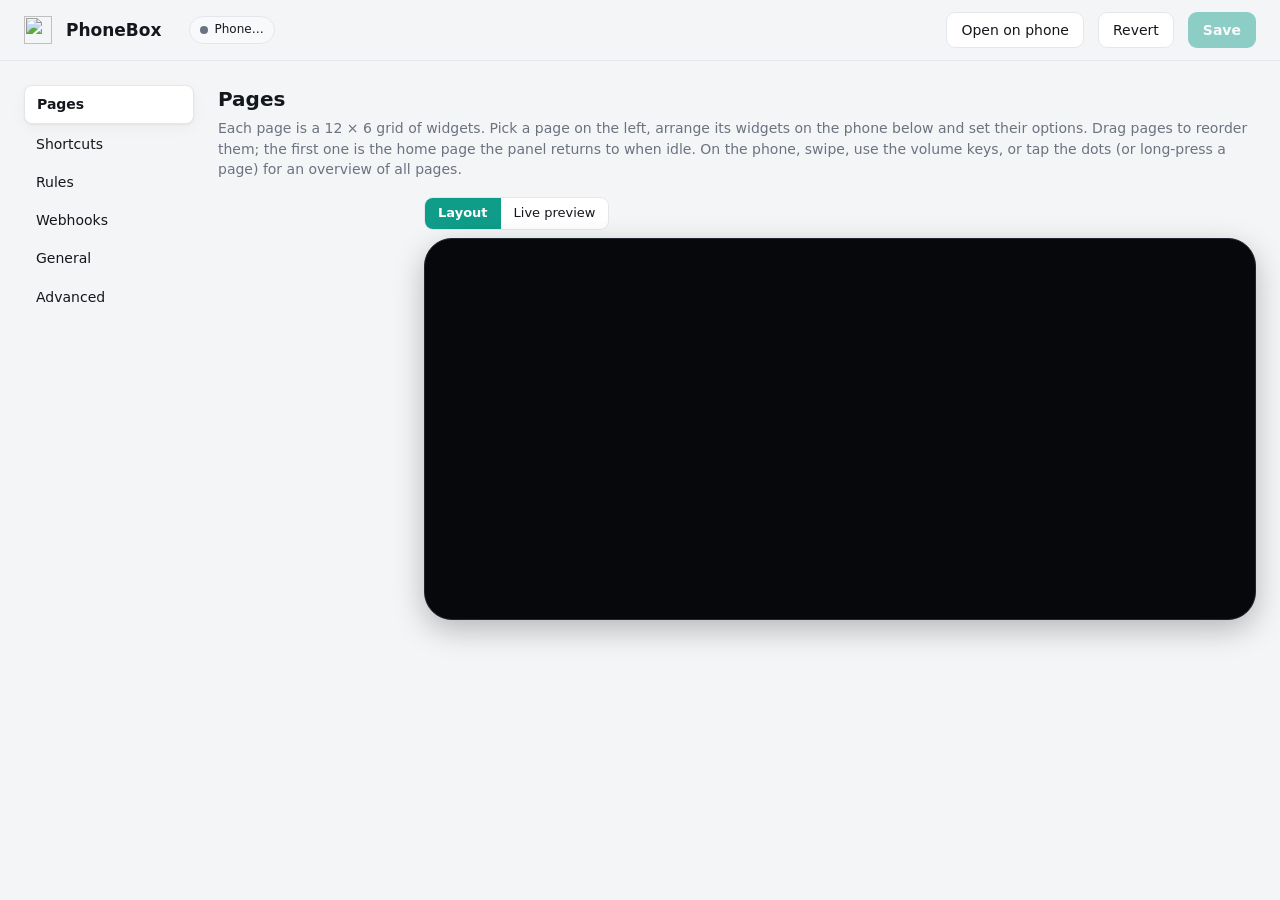
==== agent/PhoneBox.Agent/settings.html @ dede75ba "Follow macOS session lock on the connected phone" ====
<!doctype html>
<html lang="en">
<head>
<meta charset="utf-8">
<meta name="viewport" content="width=device-width, initial-scale=1">
<title>PhoneBox Settings</title>
<link rel="icon" href="/favicon.ico">
<style>
:root {
  --bg: #f4f5f7; --panel: #ffffff; --panel-2: #f8f9fb; --line: #e3e6eb; --text: #14171c; --muted: #6b7280;
  --accent: #0f9d8a; --accent-ink: #ffffff; --danger: #dc2626; --ok: #16a34a; --warn: #d97706;
  --shadow: 0 1px 2px rgba(0,0,0,.05), 0 4px 16px rgba(0,0,0,.04);
  color-scheme: light;
}
@media (prefers-color-scheme: dark) {
  :root { --bg: #0c0e12; --panel: #14171d; --panel-2: #1a1e25; --line: #262b34; --text: #e8ecf1; --muted: #8a94a3;
    --accent: #2dd4bf; --accent-ink: #062b26; --shadow: none; color-scheme: dark; }
}
* { box-sizing: border-box; }
body { margin: 0; background: var(--bg); color: var(--text); font: 14px/1.45 "Segoe UI", system-ui, sans-serif; }
button, input, select, textarea { font: inherit; color: inherit; }
header {
  position: sticky; top: 0; z-index: 10; display: flex; align-items: center; gap: 14px;
  padding: 12px 24px; background: color-mix(in srgb, var(--bg) 88%, transparent); backdrop-filter: blur(8px);
  border-bottom: 1px solid var(--line);
}
header img { width: 28px; height: 28px; }
header h1 { font-size: 17px; margin: 0; font-weight: 650; }
header .ver { color: var(--muted); font-size: 12px; }
.pill { font-size: 12px; padding: 4px 10px; border-radius: 99px; background: var(--panel-2); border: 1px solid var(--line); display: inline-flex; gap: 6px; align-items: center; }
.pill i { width: 8px; height: 8px; border-radius: 50%; background: var(--muted); }
.pill.on i { background: var(--ok); box-shadow: 0 0 6px var(--ok); }
.spacer { flex: 1; }
.btn { border: 1px solid var(--line); background: var(--panel); padding: 7px 14px; border-radius: 9px; cursor: pointer; white-space: nowrap; }
.btn:hover { border-color: color-mix(in srgb, var(--accent) 50%, var(--line)); }
.btn.primary { background: var(--accent); color: var(--accent-ink); border-color: transparent; font-weight: 600; }
.btn.primary:disabled { opacity: .45; cursor: default; }
.btn.danger { color: var(--danger); }
.btn.sm { padding: 4px 9px; font-size: 12.5px; border-radius: 7px; }
.icon-btn { border: 1px solid var(--line); background: var(--panel); width: 30px; height: 30px; border-radius: 8px; cursor: pointer; display: grid; place-items: center; }
.icon-btn:disabled { opacity: .3; cursor: default; }

.layout { display: grid; grid-template-columns: 170px minmax(0, 1fr); gap: 24px; max-width: 1400px; margin: 0 auto; padding: 24px; }
nav { position: sticky; top: 76px; align-self: start; display: flex; flex-direction: column; gap: 2px; }
nav a { padding: 8px 12px; border-radius: 8px; color: var(--text); text-decoration: none; }
nav a:hover { background: var(--panel-2); }
nav a.on { background: var(--panel); box-shadow: var(--shadow); font-weight: 600; border: 1px solid var(--line); }
section { display: none; }
section.on { display: block; }
h2 { font-size: 20px; margin: 0 0 4px; }
.lead { color: var(--muted); margin: 0 0 18px; }
.card { background: var(--panel); border: 1px solid var(--line); border-radius: 14px; box-shadow: var(--shadow); padding: 16px 18px; margin-bottom: 14px; }
.card h3 { margin: 0 0 12px; font-size: 15px; }
.row { display: flex; align-items: center; gap: 12px; flex-wrap: wrap; }
.field { display: flex; flex-direction: column; gap: 5px; margin-bottom: 12px; min-width: 0; }
.field label { font-size: 12.5px; color: var(--muted); font-weight: 600; }
.field .hint { font-size: 12px; color: var(--muted); }
input[type=text], input[type=number], input[type=time], select, textarea {
  background: var(--panel-2); border: 1px solid var(--line); border-radius: 8px; padding: 7px 10px; outline: none; min-width: 0;
}
input:focus, select:focus, textarea:focus { border-color: var(--accent); }
.grid2 { display: grid; grid-template-columns: 1fr 1fr; gap: 0 16px; }
.check { display: inline-flex; align-items: center; gap: 7px; cursor: pointer; user-select: none; margin-right: 14px; }
.check input { accent-color: var(--accent); width: 16px; height: 16px; }

/* switch */
.switch { position: relative; width: 40px; height: 22px; flex: 0 0 40px; }
.switch input { opacity: 0; width: 0; height: 0; }
.switch span { position: absolute; inset: 0; background: var(--line); border-radius: 99px; transition: .2s; cursor: pointer; }
.switch span::after { content: ""; position: absolute; left: 3px; top: 3px; width: 16px; height: 16px; background: #fff; border-radius: 50%; transition: .2s; box-shadow: 0 1px 3px rgba(0,0,0,.3); }
.switch input:checked + span { background: var(--accent); }
.switch input:checked + span::after { left: 21px; }

/* pages: layout editor */
.pages-layout { display: grid; grid-template-columns: 190px minmax(0, 1fr); gap: 16px; align-items: start; }
#pageTabs { position: sticky; top: 76px; display: flex; flex-direction: column; gap: 4px; }
.ptab { display: flex; align-items: center; gap: 8px; padding: 7px 10px; border-radius: 9px; cursor: pointer; border: 1px solid transparent; user-select: none; }
.ptab:hover { background: var(--panel-2); }
.ptab.on { background: var(--panel); border-color: var(--line); box-shadow: var(--shadow); font-weight: 600; }
.ptab.off .pt-name, .ptab.off .pt-ico { opacity: .4; text-decoration: line-through; }
.ptab.dragging { opacity: .4; }
.ptab.over { outline: 2px dashed var(--accent); }
.pt-num { width: 20px; color: var(--muted); font-size: 12px; text-align: right; }
.pt-ico { font-size: 16px; }
.pt-name { flex: 1; min-width: 0; overflow: hidden; text-overflow: ellipsis; white-space: nowrap; }
.pt-n { font-size: 11px; color: var(--muted); background: var(--panel-2); border-radius: 6px; padding: 0 6px; }
.canvas-wrap { display: flex; justify-content: center; }
.stage-bar { display: flex; align-items: center; gap: 12px; margin: 0 0 8px; flex-wrap: wrap; }
.seg { display: inline-flex; border: 1px solid var(--line); border-radius: 9px; overflow: hidden; }
.seg button { border: 0; background: var(--panel); padding: 6px 13px; cursor: pointer; font: inherit; font-size: 13px; color: var(--text); }
.seg button.on { background: var(--accent); color: var(--accent-ink); font-weight: 600; }
#pageEditor.live .layout-hint { display: none; }
.preview { position: relative; aspect-ratio: 780 / 360; overflow: hidden; border-radius: 10px; background: #000; }
.preview iframe { position: absolute; left: 0; top: 0; width: 780px; height: 360px; border: 0; transform-origin: 0 0; }
.phone { width: 100%; max-width: 860px; padding: 14px 18px; border-radius: 28px; background: #06080b; border: 1px solid #22262e; box-shadow: 0 10px 30px rgba(0,0,0,.25); }
.canvas { position: relative; aspect-ratio: 752 / 333; display: grid; grid-template-columns: repeat(12, 1fr); grid-template-rows: repeat(6, 1fr); gap: 6px; touch-action: none; }
.canvas .cell { border-radius: 6px; background: rgba(255,255,255,.035); }
.wb { position: relative; z-index: 1; border-radius: 10px; background: #1a2230; border: 1.5px solid #2c3647; color: #e8ecf1; cursor: grab; overflow: hidden; display: flex; container-type: size; }
.wb:active { cursor: grabbing; }
.wb.sel { border-color: var(--accent); box-shadow: 0 0 0 3px color-mix(in srgb, var(--accent) 35%, transparent); z-index: 2; }
.wb-in { flex: 1; min-width: 0; display: flex; flex-direction: column; align-items: center; justify-content: center; text-align: center; padding: 4px; gap: 1px; pointer-events: none; }
.wb-ico { font-size: clamp(14px, 30cqmin, 34px); line-height: 1.1; }
.wb b { font-size: 12px; font-weight: 600; white-space: nowrap; overflow: hidden; text-overflow: ellipsis; max-width: 100%; }
.wb small { font-size: 11px; color: #94a3b8; white-space: nowrap; overflow: hidden; text-overflow: ellipsis; max-width: 100%; }
@container (max-height: 52px) { .wb small { display: none; } }
@container (max-height: 36px) { .wb b { display: none; } }
.rz { position: absolute; right: 0; bottom: 0; width: 16px; height: 16px; cursor: nwse-resize; background: linear-gradient(135deg, transparent 50%, var(--accent) 50%); border-bottom-right-radius: 8px; opacity: .7; }
.ed-cols { display: grid; grid-template-columns: minmax(0, 1fr) minmax(0, 1fr); gap: 14px; align-items: start; }
.palette { display: grid; grid-template-columns: 1fr; gap: 2px; max-height: 620px; overflow-y: auto; }
.pal-cat { font-size: 11px; letter-spacing: .1em; text-transform: uppercase; color: var(--muted); font-weight: 700; margin: 10px 0 2px 8px; }
.pal-cat:first-child { margin-top: 0; }
input[type=search] { background: var(--panel-2); border: 1px solid var(--line); border-radius: 8px; padding: 6px 10px; outline: none; }
.pal { display: flex; gap: 10px; align-items: center; text-align: left; padding: 6px 8px; border-radius: 9px; border: 1px solid transparent; background: none; cursor: pointer; }
.pal:hover { background: var(--panel-2); border-color: var(--line); }
.pal-ico { font-size: 20px; width: 28px; text-align: center; }
.pal b { display: block; font-size: 13px; }
.pal small { display: block; font-size: 12px; color: var(--muted); line-height: 1.3; }
.opts { display: flex; flex-wrap: wrap; gap: 6px 4px; align-items: center; }
textarea { width: 100%; resize: vertical; }
[hidden] { display: none !important; }
.modal { position: fixed; inset: 0; z-index: 40; background: rgba(0,0,0,.45); display: flex; align-items: center; justify-content: center; padding: 24px; }
.modal-box { background: var(--panel); border: 1px solid var(--line); border-radius: 16px; padding: 18px 20px; width: min(1000px, 100%); max-height: 90vh; overflow-y: auto; }
.tpl-grid { display: grid; grid-template-columns: repeat(auto-fill, minmax(210px, 1fr)); gap: 12px; }
.tpl { display: flex; flex-direction: column; gap: 4px; text-align: left; padding: 10px; border-radius: 12px; border: 1px solid var(--line); background: var(--panel-2); cursor: pointer; }
.tpl:hover { border-color: var(--accent); }
.tpl small { color: var(--muted); font-size: 12px; }
.mini { aspect-ratio: 2.26; display: grid; grid-template-columns: repeat(12, 1fr); grid-template-rows: repeat(6, 1fr); gap: 2px; background: #06080b; border-radius: 8px; padding: 4px; margin-bottom: 4px; }
.mini span { background: #1f2937; border-radius: 3px; display: grid; place-items: center; font-size: 12px; overflow: hidden; }
.empty-mini { display: grid; place-items: center; font-size: 28px; color: #64748b; }
/* webhooks */
.ex { display: grid; grid-template-columns: 210px minmax(0, 1fr); gap: 10px; align-items: center; margin-bottom: 6px; }
.ex span { color: var(--muted); font-size: 13px; }
.cmdline { display: block; cursor: copy; white-space: nowrap; overflow-x: auto; padding: 6px 10px; font: 12px/1.5 Consolas, "Cascadia Mono", monospace; }
table.items { width: 100%; border-collapse: collapse; font-size: 13px; }
table.items td { border-top: 1px solid var(--line); padding: 6px 8px; vertical-align: middle; }
table.items td.val { font-family: Consolas, monospace; font-size: 12px; max-width: 420px; overflow: hidden; text-overflow: ellipsis; white-space: nowrap; }
@media (max-width: 1100px) { .pages-layout, .ed-cols { grid-template-columns: 1fr; } #pageTabs { position: static; } }

/* rules */
.rule { display: grid; gap: 10px; }
.rule .line { display: flex; align-items: center; gap: 8px; flex-wrap: wrap; }
.rule .line > b { font-size: 13px; color: var(--muted); font-weight: 600; min-width: 44px; }
.rule select, .rule input[type=text], .rule input[type=number] { width: auto; min-width: 0; }
.rule input.grow { flex: 1 1 180px; }
.rule.off { opacity: .55; }
.rule .live { font-size: 12px; color: var(--accent); font-weight: 600; }
.rule .ropts { border-top: 1px solid var(--line); padding-top: 8px; display: grid; gap: 8px; }
.rule .ropts summary { cursor: pointer; font-size: 13px; color: var(--muted); font-weight: 600; }
.rule .ropts[open] summary { margin-bottom: 4px; }
.rule .days { display: inline-flex; gap: 3px; }
.rule .day { border: 1px solid var(--line); background: none; color: var(--muted); border-radius: 7px; padding: 3px 7px; font-size: 12px; cursor: pointer; }
.rule .day.on { background: color-mix(in srgb, var(--accent) 22%, transparent); color: var(--text); border-color: color-mix(in srgb, var(--accent) 55%, transparent); }
.presets { display: flex; flex-wrap: wrap; gap: 8px; }
.phone-row { border-top: 1px solid var(--line); padding: 10px 0; }
.phone-row:first-child { border-top: 0; padding-top: 0; }
.phone-row .row { gap: 10px; }
.phone-pages { display: flex; flex-wrap: wrap; gap: 4px 12px; margin-top: 8px; }
.cal-row { display: grid; grid-template-columns: 160px minmax(0, 1fr) 44px auto; gap: 8px; align-items: center; margin-bottom: 8px; }
.cal-row input[type=color] { width: 44px; height: 34px; padding: 2px; }
@media (max-width: 700px) { .cal-row { grid-template-columns: 1fr 44px auto; } .cal-row .cal-url { grid-column: 1 / -1; grid-row: 2; } }

/* shortcuts */
.deck { display: grid; grid-template-columns: repeat(var(--cols, 4), minmax(0, 1fr)); gap: 10px; margin-bottom: 14px; }
.key {
  position: relative; aspect-ratio: 1.75; border-radius: 14px; cursor: pointer; display: flex; flex-direction: column; align-items: center; justify-content: center; gap: 4px;
  background: linear-gradient(160deg, color-mix(in srgb, var(--k) 28%, #11151b), #11151b); color: #eef2f6;
  border: 2px solid color-mix(in srgb, var(--k) 45%, transparent); user-select: none;
}
.key .ki { font-size: 26px; line-height: 1; }
.key .kl { font-size: 12.5px; font-weight: 500; max-width: 92%; overflow: hidden; text-overflow: ellipsis; white-space: nowrap; }
.key.sel { border-color: var(--accent); box-shadow: 0 0 0 3px color-mix(in srgb, var(--accent) 35%, transparent); }
.key.add { background: transparent; color: var(--muted); border: 2px dashed var(--line); }
.key.dragging { opacity: .35; }
.key.over { outline: 2px dashed var(--accent); outline-offset: 2px; }
.editor .grid2 { align-items: start; }
.swatches { display: flex; gap: 6px; flex-wrap: wrap; margin-top: 4px; }
.swatches button { width: 22px; height: 22px; border-radius: 6px; border: 2px solid transparent; cursor: pointer; }
.swatches button.on { border-color: var(--text); }
.emojis { display: flex; gap: 2px; flex-wrap: wrap; margin-top: 4px; }
.emojis button { border: 0; background: none; font-size: 18px; width: 30px; height: 30px; border-radius: 6px; cursor: pointer; }
.emojis button:hover { background: var(--panel-2); }
input[type=color] { width: 42px; height: 34px; border: 1px solid var(--line); border-radius: 8px; background: var(--panel-2); padding: 2px; }
.icon-input { width: 70px; text-align: center; font-size: 20px; }

/* city search */
.results { display: flex; flex-direction: column; border: 1px solid var(--line); border-radius: 8px; overflow: hidden; margin-top: 6px; }
.results button { text-align: left; border: 0; background: var(--panel); padding: 8px 10px; cursor: pointer; border-bottom: 1px solid var(--line); }
.results button:last-child { border-bottom: 0; }
.results button:hover { background: var(--panel-2); }
.results small { color: var(--muted); }

textarea.json { width: 100%; min-height: 420px; font: 12.5px/1.5 Consolas, "Cascadia Mono", monospace; resize: vertical; }
code { background: var(--panel-2); padding: 1px 6px; border-radius: 5px; font-size: 12.5px; }
dl { display: grid; grid-template-columns: max-content 1fr; gap: 6px 16px; margin: 0; }
dt { color: var(--muted); }
dd { margin: 0; word-break: break-all; }

.toast { position: fixed; bottom: 22px; left: 50%; transform: translate(-50%, 20px); opacity: 0; transition: .25s; padding: 10px 18px; border-radius: 10px;
  background: var(--text); color: var(--bg); font-weight: 500; pointer-events: none; z-index: 50; }
.toast.on { opacity: 1; transform: translate(-50%, 0); }
.toast.err { background: var(--danger); color: #fff; }
.dirty-dot { width: 8px; height: 8px; border-radius: 50%; background: var(--warn); display: none; }
.is-dirty .dirty-dot { display: inline-block; }

@media (max-width: 800px) {
  .layout { grid-template-columns: 1fr; padding: 16px; }
  nav { position: static; flex-direction: row; overflow-x: auto; }
  .grid2 { grid-template-columns: 1fr; }
  .deck { --cols: 3 !important; }
}
</style>
</head>
<body>
<header id="hdr">
  <img src="/favicon.ico" alt="">
  <h1>PhoneBox</h1><span class="ver" id="ver"></span>
  <span class="pill" id="phone"><i></i><span>Phone…</span></span>
  <div class="spacer"></div>
  <span class="dirty-dot" title="Unsaved changes"></span>
  <button class="btn primary" id="restartBtn" hidden title="Wi-Fi settings change after a restart">Restart to apply</button>
  <button class="btn" id="openPhone">Open on phone</button>
  <button class="btn" id="revert" disabled>Revert</button>
  <button class="btn primary" id="save" disabled>Save</button>
</header>

<div class="layout">
  <nav id="nav">
    <a href="#pages" class="on">Pages</a>
    <a href="#shortcuts">Shortcuts</a>
    <a href="#rules">Rules</a>
    <a href="#webhooks">Webhooks</a>
    <a href="#general">General</a>
    <a href="#advanced">Advanced</a>
  </nav>

  <main>
    <section id="pages" class="on">
      <h2>Pages</h2>
      <p class="lead">Each page is a 12 × 6 grid of widgets. Pick a page on the left, arrange its widgets on the phone below and set their options.
        Drag pages to reorder them; the first one is the home page the panel returns to when idle. On the phone, swipe, use the volume keys,
        or tap the dots (or long-press a page) for an overview of all pages.</p>
      <div class="pages-layout">
        <div id="pageTabs"></div>
        <div id="pageEditor">
          <div id="peHead"></div>
          <div id="stage">
            <div class="stage-bar">
              <div class="seg" id="stageSeg"><button data-v="layout" class="on">Layout</button><button data-v="live">Live preview</button></div>
              <span class="hint" id="stageHint"></span>
            </div>
            <div class="canvas-wrap"><div class="phone"><div class="canvas" id="canvas"></div><div class="preview" id="previewBox" hidden></div></div></div>
          </div>
          <div id="peRest"></div>
        </div>
      </div>
    </section>

    <section id="shortcuts">
      <h2>Shortcuts</h2>
      <p class="lead">The keys shown by Shortcut grid and Big button widgets. Click a key to edit it, drag to reorder. The phone only sends the key's id; commands never leave this computer.</p>
      <div class="deck" id="deck"></div>
      <div class="card editor" id="editor"></div>
    </section>

    <section id="rules">
      <h2>Rules</h2>
      <p class="lead">Let the panel react to what happens on this computer: show the AI page when Claude needs you, the music page when
        something plays, an "on air" sign during calls. A rule fires when its condition starts; with <b>only while it lasts</b> the phone
        goes back to where it was (and a pushed value is removed) when the condition ends.</p>
      <div class="card">
        <h3>Add a rule</h3>
        <div class="presets" id="rulePresets"></div>
      </div>
      <div class="card row" style="gap:10px;align-items:center">
        <span id="rulesPausedState" class="hint" style="flex:1">Page switches count down on the phone and wait while you use it (General › Page switching).</span>
        <button class="btn sm" id="rulesPauseBtn">Pause all rules for 1 hour</button>
      </div>
      <div id="ruleList"></div>
    </section>

    <section id="general">
      <h2>General</h2>
      <p class="lead">Weather, night mode, display behaviour and the phone connection.</p>

      <div class="card">
        <h3>Weather</h3>
        <div class="field">
          <label>Search for a city</label>
          <div class="row"><input type="text" id="citySearch" placeholder="e.g. Tallinn, Berlin…" style="flex:1"><button class="btn" id="cityBtn">Search</button></div>
          <div class="results" id="cityResults" hidden></div>
        </div>
        <div class="grid2">
          <div class="field"><label>Display name</label><input type="text" data-bind="weather.city"></div>
          <div class="row" style="gap:10px">
            <div class="field" style="flex:1"><label>Latitude</label><input type="number" step="0.001" data-bind="weather.lat" data-type="num"></div>
            <div class="field" style="flex:1"><label>Longitude</label><input type="number" step="0.001" data-bind="weather.lon" data-type="num"></div>
          </div>
        </div>
      </div>

      <div class="card">
        <h3>Calendars</h3>
        <p class="hint" style="margin:0 0 12px">For the <b>Agenda</b> widget and calendar rules. Paste an iCalendar (ICS) address:
          Google Calendar › Settings › your calendar › <i>Secret address in iCal format</i>; Outlook › Settings › Calendar › Shared calendars ›
          <i>Publish a calendar</i> (ICS link); iCloud › share as a public calendar (<code>webcal://</code> works). The addresses stay on this computer.</p>
        <div id="calList"></div>
        <button class="btn sm" id="calAdd">＋ Add a calendar</button>
      </div>

      <div class="card">
        <h3>Home Assistant</h3>
        <p class="hint" style="margin:0 0 12px">For the <b>Home Assistant</b> widget. Create a token in Home Assistant › your profile › Security ›
          <i>Long-lived access tokens</i>. The token stays on this computer; the phone only sees the entities its widgets list.
          (Home Assistant can also push values and notifications to the panel, see Webhooks.)</p>
        <div class="grid2">
          <div class="field"><label>Address</label><input type="text" data-bind="homeAssistant.url" placeholder="http://homeassistant.local:8123" spellcheck="false"></div>
          <div class="field"><label>Long-lived access token</label><input type="password" data-bind="homeAssistant.token" autocomplete="off"></div>
        </div>
        <div class="row"><button class="btn sm" id="haTest">Test</button><span class="hint" id="haState"></span></div>
      </div>

      <div class="card">
        <h3>OBS Studio</h3>
        <div class="row" style="margin-bottom:8px"><label class="switch"><input type="checkbox" data-bind="obs.enabled"><span></span></label> Connect to OBS (for the <b>OBS</b> widget, the On air widget and rules)</div>
        <p class="hint" style="margin:0 0 12px">In OBS: Tools › WebSocket Server Settings › <i>Enable WebSocket server</i>; copy the password from <i>Show Connect Info</i>.</p>
        <div class="grid2">
          <div class="field"><label>Address</label><input type="text" data-bind="obs.url" placeholder="ws://127.0.0.1:4455" spellcheck="false"></div>
          <div class="field"><label>Password</label><input type="password" data-bind="obs.password" autocomplete="off"></div>
        </div>
        <div class="row"><button class="btn sm" id="obsTest">Test</button><span class="hint" id="obsState"></span></div>
      </div>

      <div class="card">
        <h3>Night mode</h3>
        <div class="row" style="margin-bottom:12px"><label class="switch"><input type="checkbox" data-bind="night.enabled"><span></span></label> Dim the screen at night and show only the clock</div>
        <div class="grid2">
          <div class="row" style="gap:10px">
            <div class="field" style="flex:1"><label>From</label><input type="time" data-bind="night.start"></div>
            <div class="field" style="flex:1"><label>To</label><input type="time" data-bind="night.end"></div>
          </div>
          <div class="field"><label>Night brightness: <span id="nbv"></span></label><input type="range" min="0.01" max="0.3" step="0.01" data-bind="night.brightness" data-type="num"></div>
        </div>
      </div>

      <div class="card">
        <h3>Display</h3>
        <div class="row" style="gap:16px;margin-bottom:12px;align-items:flex-end">
          <div class="field" style="margin:0"><label>Theme</label>
            <select data-bind="display.theme"><option value="default">Default</option><option value="amoled">AMOLED black</option><option value="midnight">Midnight blue</option><option value="warm">Warm</option><option value="graphite">Graphite</option></select></div>
          <div class="field" style="margin:0"><label>Accent colour</label><input type="color" data-bind="display.accent" style="width:56px;height:36px;padding:2px"></div>
          <label class="check" style="margin-bottom:8px"><input type="checkbox" data-bind="display.artTint"> Tint the background with the album art</label>
        </div>
        <div class="field" style="max-width:420px"><label>Orientation</label>
          <select data-bind="display.orientation"><option value="landscape">Landscape</option><option value="portrait">Portrait</option><option value="auto">Follow the phone</option></select>
          <span class="hint">You design pages in landscape; in portrait the panel arranges the widgets by itself, top to bottom. Tablets use the same pages, just bigger.</span></div>
        <label class="check"><input type="checkbox" data-bind="display.showSeconds"> Show seconds on the clock</label>
        <label class="check"><input type="checkbox" data-bind="display.vibrate"> Vibrate when a session finishes or needs input</label>
        <label class="check"><input type="checkbox" data-bind="display.volumeKeys"> The phone's volume keys switch pages</label>
        <label class="check"><input type="checkbox" data-bind="display.autoBrightness"> Brightness follows the room (light sensor)</label>
        <label class="check"><input type="checkbox" data-bind="display.nightWhenDark"> Show the night screen whenever the room is dark</label>
        <label class="check"><input type="checkbox" data-bind="display.proximityWake"> A hand near the phone wakes the night screen</label>
      </div>

      <div class="card">
        <h3>Page switching</h3>
        <p class="hint" style="margin:0 0 12px">How rules, webhooks and the idle return change the page. Instead of jumping, the phone shows
          <i>“Claude needs me — switching to AI in 3…”</i> with <b>Stay</b> and <b>Go now</b>, then fades over. It never pulls a page away while
          you are using the panel, and rules that fire one after another wait their turn instead of bouncing the screen back and forth.</p>
        <div class="grid2">
          <div class="field"><label>Home page</label><select id="homePageSel" onchange="cfg.display.homePage = this.value || null; changed(); renderPageEditor()"></select>
            <span class="hint">Where the idle return and the Back key go.</span></div>
          <div class="field"><label>Back home after (seconds without a touch, 0 = never)</label><input type="number" min="0" max="3600" data-bind="display.idleReturnSec" data-type="int">
            <span class="hint">Each page can override this (page editor › Back home after).</span></div>
          <div class="field"><label>Countdown before switching (seconds, 0 = at once)</label><input type="number" min="0" max="30" data-bind="display.switchCountdownSec" data-type="int"></div>
          <div class="field"><label>Don't interrupt for (seconds after I touch the panel)</label><input type="number" min="0" max="600" data-bind="display.touchGraceSec" data-type="int"></div>
          <div class="field"><label>At least (seconds between two automatic switches)</label><input type="number" min="0" max="600" data-bind="display.minDwellSec" data-type="int"></div>
          <div class="field"><label>A rule keeps its page at most (minutes, 0 = while it lasts)</label><input type="number" min="0" max="1440" data-bind="display.holdMaxMin" data-type="int">
            <span class="hint">After that the panel goes home when nobody touches it.</span></div>
        </div>
      </div>

      <div class="card">
        <h3>Kiosk</h3>
        <p class="hint" style="margin:0 0 12px">Keep the phone on the panel. Neither needs root.</p>
        <label class="check"><input type="checkbox" data-bind="display.pin"> Pin the panel: Home and Recents stay on it (Android asks once; hold Back and Overview together to unpin)</label>
        <label class="check"><input type="checkbox" data-bind="display.homeScreen"> Use the panel as the phone's home screen: it starts after a reboot and Home returns to it (turn off to get your launcher back)</label>
        <label class="check"><input type="checkbox" data-bind="display.keepAwake"> Keep the phone awake: turn off Android's screen saver (it starts on the charger) and keep the screen on while plugged in (set over USB)</label>
        <label class="check" id="followComputerLockOption" style="display:none"><input type="checkbox" data-bind="display.followComputerLock"> Follow the computer lock: turn the phone screen off when macOS locks; wake it and open PhoneBox when macOS unlocks (ADB connection required)</label>
      </div>

      <div class="card">
        <h3>Battery care</h3>
        <p class="hint" style="margin:0 0 12px">A phone that is plugged in all the time wears its battery out. PhoneBox can keep it between two
          levels by switching the phone's power on and off. Phones cannot stop charging by themselves without root, so the power is switched
          where it comes from: a <b>smart plug in Home Assistant</b> (the phone on its own charger), or two <b>shortcuts</b>, for example
          <code>uhubctl</code> for a USB hub with switchable ports. Without USB power the panel keeps running over Wi-Fi.</p>
        <div class="row" style="margin-bottom:12px"><label class="switch"><input type="checkbox" data-bind="charge.enabled"><span></span></label> Keep the battery between
          <input type="number" min="5" max="95" data-bind="charge.min" data-type="int" style="width:70px"> % and
          <input type="number" min="10" max="100" data-bind="charge.max" data-type="int" style="width:70px"> %</div>
        <div class="grid2">
          <div class="field"><label>Switch the power with</label><select data-bind="charge.method"><option value="ha">a Home Assistant switch (smart plug)</option><option value="shortcuts">two shortcuts (power on / power off)</option></select></div>
          <div class="field" id="chargeHa"><label>Switch entity</label><input type="text" data-bind="charge.entity" placeholder="switch.phone_charger" spellcheck="false"></div>
          <div class="field" id="chargeOn" hidden><label>Shortcut: power on</label><select id="chargeOnSel" onchange="cfg.charge.onShortcut = this.value || null; changed()"></select></div>
          <div class="field" id="chargeOff" hidden><label>Shortcut: power off</label><select id="chargeOffSel" onchange="cfg.charge.offShortcut = this.value || null; changed()"></select></div>
        </div>
        <div class="row" style="gap:8px"><button class="btn sm" onclick="chargeTest('off')">Test: power off</button><button class="btn sm" onclick="chargeTest('on')">Test: power on</button>
          <span class="hint" id="chargeState"></span></div>
      </div>

      <div class="card">
        <h3>Claude Code permission prompts</h3>
        <p class="hint" style="margin:0 0 12px">When Claude Code asks for permission (run a command, edit a file…), the phone shows the request with
          <b>Allow</b> and <b>Deny</b>. If the phone is not connected or nobody answers in time, Claude Code asks in the terminal as usual.
          This needs a small hook in <code>~/.claude/settings.json</code>; PhoneBox adds it for you (a backup is kept next to the file).</p>
        <div class="row" style="margin-bottom:12px"><button class="btn" id="hookBtn">Install hook</button><span class="hint" id="hookState"></span></div>
        <div class="row" style="margin-bottom:8px"><label class="switch"><input type="checkbox" data-bind="claude.phoneApprovals"><span></span></label> Ask on the phone</div>
        <label class="check"><input type="checkbox" data-bind="claude.onlyWhenAway"> Only when I am away from the PC (no keyboard or mouse for a minute)</label>
        <div class="field" style="max-width:260px;margin-top:12px"><label>Seconds to answer before the terminal takes over</label><input type="number" min="10" max="3600" data-bind="claude.timeoutSec" data-type="int"></div>
      </div>

      <div class="card">
        <h3>Phone connection</h3>
        <div class="grid2">
          <div class="field"><label>Phone to use</label><select id="serial"></select><span class="hint">If several Android devices are connected, choose which one runs the panel.</span>
            <div class="row" id="appMissing" hidden style="margin-top:8px"><button class="btn primary sm" id="installApp">Install the phone app</button><span class="hint" id="appMissingText"></span></div></div>
          <div class="field"><label>Path to adb.exe (empty = auto-detect)</label><input type="text" data-bind="adbPath" placeholder="auto-detected"><span class="hint" id="adbFound"></span></div>
        </div>
        <p id="usbProblem" hidden style="margin:10px 0 0;font-size:13px;color:var(--warn)"></p>
      </div>
      <div class="card">
        <h3>Phones</h3>
        <p class="hint" style="margin:0 0 12px">Several phones (or a phone and a tablet) can use this computer at once, over USB or Wi-Fi. Give each one a
          name and choose the pages it shows; a phone shows all pages until you choose.</p>
        <div id="phoneList"><p class="hint">No phone has connected yet.</p></div>
      </div>
      <div class="card">
        <h3>Wi-Fi &amp; Tailscale</h3>
        <div class="row" style="margin-bottom:8px"><label class="switch"><input type="checkbox" data-bind="lan.enabled"><span></span></label> Let the phone connect without the USB cable</div>
        <p class="hint" style="margin:0 0 12px">Pairing happens over USB: after turning this on (and restarting), plug the phone in once.
          The phone then talks HTTPS to this PC, trusts only this PC's certificate and has to present a secret key.
          The phone and this PC must be on the same network &mdash; or both on <a href="https://tailscale.com" target="_blank" rel="noopener">Tailscale</a>, which also works from another place or across separate Wi-Fi networks.
          Windows Firewall asks once &mdash; allow it (tick the network type Tailscale uses, too).</p>
        <div class="grid2">
          <div class="field"><label>Port</label><input type="number" min="1024" max="65535" data-bind="lan.port" data-type="int"></div>
          <div class="field"><label>Addresses offered to the phone</label><div id="lanHosts" class="hint">—</div></div>
        </div>
        <div class="row"><button class="btn" id="lanRegen">New key (unpair phones)</button><span class="hint" id="lanStatus"></span></div>
      </div>
      <div class="card">
        <h3>Updates</h3>
        <div class="row" style="margin-bottom:8px"><label class="switch"><input type="checkbox" data-bind="updates.auto"><span></span></label> Install new releases automatically</div>
        <p class="hint" style="margin:0 0 12px">Checks <span id="updRepo"></span> on GitHub every 6 hours. The phone app is installed over USB without a prompt
          on the phone; the agent replaces its own files and restarts.</p>
        <dl id="updInfo"></dl>
        <div class="row" style="margin-top:12px"><button class="btn" id="updCheck">Check now</button><button class="btn primary" id="updApply" hidden>Update now</button><span class="hint" id="updState"></span></div>
      </div>
    </section>

    <section id="webhooks">
      <h2>Webhooks</h2>
      <p class="lead">Push data into the panel from scripts, CI jobs, Home Assistant, cron &hellip; Values show up in <b>Pushed value</b> widgets
        (key = the last part of the URL), notifications in a toast on the phone and in the <b>Notifications</b> widget. Values survive restarts.</p>
      <div class="card">
        <h3>Try it</h3>
        <div class="row" style="gap:8px">
          <button class="btn" id="whNotify">Send a test notification</button>
          <button class="btn" id="whPush">Push a test value (key "demo")</button>
          <button class="btn" id="whRefresh">Refresh the panel</button>
          <button class="btn" id="whReload">Reload the panel</button>
        </div>
      </div>
      <div class="card">
        <h3>Examples</h3>
        <div id="whExamples"></div>
        <p class="hint">JSON payloads may carry <code>value</code>, <code>title</code>, <code>sub</code>, <code>unit</code>, <code>icon</code>, <code>color</code>,
          <code>level</code> (ok / warn / error), <code>progress</code> (0&ndash;1 or 0&ndash;100), <code>items</code> (a list) and <code>ttl</code> (seconds).
          Plain text or a number works too. Notifications take <code>title</code>, <code>text</code>, <code>level</code>, <code>vibrate</code>,
          <code>seconds</code>, <code>wake</code> (light up the night screen) and <code>page</code> (switch to it).</p>
      </div>
      <div class="card"><h3>From other machines</h3><div id="whLan"></div></div>
      <div class="card">
        <div class="row" style="justify-content:space-between;margin-bottom:8px"><h3 style="margin:0">Current values</h3><button class="btn sm danger" id="whClear">Delete all</button></div>
        <table class="items"><tbody id="whItems"></tbody></table>
      </div>
    </section>

    <section id="advanced">
      <h2>Advanced</h2>
      <p class="lead">The raw settings. "Apply JSON" loads your edits into the form; Save writes them to disk.</p>
      <div class="card">
        <dl id="info"></dl>
      </div>
      <div class="card">
        <textarea class="json" id="json" spellcheck="false"></textarea>
        <div class="row" style="margin-top:10px"><button class="btn" id="applyJson">Apply JSON</button>
          <button class="btn" id="downloadJson">Download settings</button><button class="btn" id="uploadJson">Load a settings file…</button>
          <span class="hint" id="jsonErr" style="color:var(--danger)"></span></div>
        <p class="hint">The settings file includes your shortcut commands, tokens and keys: keep it private.</p>
      </div>
    </section>
  </main>
</div>

<div class="toast" id="toast"></div>
<div class="modal" id="modal" hidden><div class="modal-box"><div id="modalBody"></div><div class="row" style="justify-content:flex-end;margin-top:14px"><button class="btn" id="modalClose">Cancel</button></div></div></div>

<script>
'use strict';
const $ = (id) => document.getElementById(id);
const h = (tag, attrs = {}, ...kids) => {
  const e = document.createElement(tag);
  for (const [k, v] of Object.entries(attrs)) {
    if (k === 'class') e.className = v;
    else if (k === 'style' && typeof v === 'object') Object.assign(e.style, v);
    else if (k.startsWith('on')) e.addEventListener(k.slice(2), v);
    else if (v === true) e.setAttribute(k, '');
    else if (v !== false && v != null) e.setAttribute(k, v);
  }
  for (const k of kids.flat()) if (k != null) e.append(k.nodeType ? k : document.createTextNode(k));
  return e;
};

const COLORS = ['#ef4444', '#f97316', '#f59e0b', '#e5b84b', '#84cc16', '#22c55e', '#14b8a6', '#0ea5e9', '#2f80ed', '#6366f1', '#a855f7', '#ec4899', '#d97757', '#64748b', '#9ca3af'];
const EMOJIS = ['⌨️', '💻', '📁', '📝', '🌐', '🎧', '🎵', '💬', '📧', '📅', '🧮', '⚙️', '✂️', '📊', '🔇', '🔊', '🌙', '🔒', '🚀', '🐙', '🐳', '🧪', '🛠️', '📦', '🎮', '📷', '🎙️', '⭐', '✳️', '🦊'];
let osName = 'windows';
const PRESETS_LINUX = [
  ['', 'Pick a preset…'],
  ['x-terminal-emulator', 'Terminal'],
  ['xdg-open', 'Open a folder or file (args: path, ~ = home)'],
  ['https://', 'Web address (URL in the command field)'],
  ['gtk-launch', 'Desktop app (args: name of its .desktop file)'],
  ['gnome-control-center', 'GNOME Settings'],
  ['gnome-system-monitor', 'System Monitor'],
  ['builtin:mute', 'Built-in: toggle mute'],
  ['builtin:monitor-off', 'Built-in: turn monitors off (X11)'],
  ['builtin:lock', 'Built-in: lock the session'],
];
const PRESETS_MACOS = [
  ['', 'Pick a preset…'],
  ['open', 'Open an app (args: -a "App Name") or a folder (args: path)'],
  ['https://', 'Web address (URL in the command field)'],
  ['shortcuts', 'Run a Shortcut (args: run "Name")'],
  ['osascript', 'AppleScript (args: -e "…")'],
  ['builtin:mute', 'Built-in: toggle mute'],
  ['builtin:monitor-off', 'Built-in: sleep the display'],
  ['builtin:lock', 'Built-in: lock (sleeps the display)'],
];
const presets = () => (osName === 'linux' ? PRESETS_LINUX : osName === 'macos' ? PRESETS_MACOS : PRESETS);
const PRESETS = [
  ['', 'Pick a preset…'],
  ['wt.exe', 'Windows Terminal'],
  ['explorer.exe', 'File Explorer (args: folder)'],
  ['https://', 'Web address (URL in the command field)'],
  ['shell:AppsFolder\\', 'Store app (shell:AppsFolder\\AppID)'],
  ['ms-settings:', 'Windows Settings'],
  ['ms-screenclip:', 'Screen snip'],
  ['taskmgr.exe', 'Task Manager'],
  ['builtin:mute', 'Built-in: toggle mute'],
  ['builtin:monitor-off', 'Built-in: turn monitors off'],
  ['builtin:lock', 'Built-in: lock the PC'],
];

let cfg = null;        // settings being edited
let saved = '';        // last saved JSON (dirty check)
let cfgVersion = null; // version of the settings file this page loaded; a save over a newer one is refused
let selKey = 0;

// ---------------------------------------------------------------- helpers
function toast(msg, err = false) {
  const t = $('toast');
  t.textContent = msg;
  t.className = 'toast on' + (err ? ' err' : '');
  clearTimeout(toast.t);
  toast.t = setTimeout(() => (t.className = 'toast' + (err ? ' err' : '')), 2800);
}
const getPath = (o, p) => p.split('.').reduce((a, k) => (a == null ? a : a[k]), o);
function setPath(o, p, v) {
  const ks = p.split('.');
  let a = o;
  for (const k of ks.slice(0, -1)) a = a[k] ??= {};
  a[ks.at(-1)] = v;
}
function changed() {
  const dirty = JSON.stringify(cfg) !== saved;
  $('save').disabled = !dirty;
  $('revert').disabled = !dirty;
  $('hdr').classList.toggle('is-dirty', dirty);
  $('json').value = JSON.stringify(cfg, null, 2);
  queuePreview();
}

// ---------------------------------------------------------------- pages: visual layout editor
let catalog = { cols: 12, rows: 6, widgets: [], templates: [] };
let selPage = 0;
let selWidget = -1;
const widgetDef = (type) => catalog.widgets.find((w) => w.type === type) || { type, name: type, icon: '▫️', options: [], minW: 1, minH: 1, w: 2, h: 2 };
const curPage = () => cfg.pages[selPage];

function deckCols() {
  for (const p of cfg.pages) for (const w of p.widgets || []) if (w.type === 'shortcuts') return w.options?.columns || 4;
  return 4;
}

function optVal(w, o) { return w.options && o.key in w.options ? w.options[o.key] : o.default; }
function setWOpt(w, key, val) { w.options = { ...(w.options || {}), [key]: val }; changed(); renderCanvas(); }

/** One-line description of a widget for the canvas. */
function widgetSummary(w) {
  const o = w.options || {}, d = widgetDef(w.type);
  const choice = (key) => { const def = d.options.find((x) => x.key === key); const v = optVal(w, def || { key }); return def?.choices?.find((c) => c[0] === v)?.[1] ?? v; };
  switch (w.type) {
    case 'stat': case 'gauge': return choice('metric');
    case 'chart': return (o.metrics || ['cpu']).join(' + ');
    case 'forecast': return choice('mode');
    case 'push': return 'key: ' + (o.key || '?');
    case 'command': return o.title || 'Command';
    case 'note': return (o.text || '').split('\n')[0];
    case 'label': return o.text || '';
    case 'countdown': return o.label || '';
    case 'button': return cfg.shortcuts.find((s) => s.id === o.id)?.label || 'pick a shortcut';
    case 'shortcuts': return (o.ids?.length ? `${o.ids.length} keys` : 'all keys') + ` · ${o.columns || 4} columns`;
    case 'worldclock': return (o.zones || d.options[0]?.default || []).map((z) => z.split('=')[0]).join(' · ');
    case 'quotas': return (o.providers || ['claude', 'codex']).join(' + ');
    case 'quotaring': return `${choice('provider')} · ${choice('limit').split(' (')[0]}`;
    case 'analog': return o.label || o.zone || '';
    case 'topprocs': case 'breathe': return choice(w.type === 'topprocs' ? 'sort' : 'pattern');
    case 'timer': case 'counter': return o.label || '';
    case 'checklist': return `${o.title || 'Today'} · ${(o.items || d.options[1].default).length} items`;
    case 'exchange': return `${o.base || 'EUR'} → ${(o.symbols || d.options[1].default).join(', ')}`;
    case 'crypto': return (o.coins || d.options[0].default).join(', ');
    case 'image': return o.caption || (o.url || 'no address').replace(/^https?:\/\//, '').slice(0, 40);
    default: return '';
  }
}

function overlaps(page, w, x, y, ww, hh) {
  return (page.widgets || []).some((o) => o !== w && x < o.x + o.w && o.x < x + ww && y < o.y + o.h && o.y < y + hh);
}

/** First free spot for a ww × hh widget, shrinking it if the page is too full. */
function freeSpot(page, ww, hh, minW, minH) {
  for (let s = 0; s < 6; s++) {
    for (let y = 0; y + hh <= catalog.rows; y++)
      for (let x = 0; x + ww <= catalog.cols; x++)
        if (!overlaps(page, null, x, y, ww, hh)) return { x, y, w: ww, h: hh };
    if (ww > minW) ww = Math.max(minW, ww - 2); else if (hh > minH) hh = Math.max(minH, hh - 1); else break;
  }
  return null;
}

function renderPages() {
  if (selPage >= cfg.pages.length) selPage = Math.max(0, cfg.pages.length - 1);
  const list = $('pageTabs');
  list.replaceChildren(...cfg.pages.map((p, i) => {
    const row = h('div', { class: 'ptab' + (i === selPage ? ' on' : '') + (p.enabled === false ? ' off' : ''), draggable: 'true', 'data-i': i,
      onclick: () => { selPage = i; selWidget = -1; renderPages(); } },
      h('span', { class: 'pt-num' }, String(i + 1)), h('span', { class: 'pt-ico' }, p.icon || '▫️'), h('span', { class: 'pt-name' }, p.title || '(untitled)'),
      h('span', { class: 'pt-n' }, String((p.widgets || []).length)));
    dragSort(row, cfg.pages, (from, to) => { selPage = to; renderPages(); changed(); });
    return row;
  }), h('button', { class: 'btn', style: { width: '100%', marginTop: '8px' }, onclick: () => openTemplates(null) }, '＋ New page'),
    h('div', { class: 'row', style: { gap: '6px', marginTop: '8px' } },
      h('button', { class: 'btn sm', style: { flex: '1' }, title: 'Save all pages to a file', onclick: () => exportPages(cfg.pages, 'phonebox-pages') }, '⭳ Export'),
      h('button', { class: 'btn sm', style: { flex: '1' }, title: 'Load pages from a file', onclick: importPages }, '⭱ Import')));
  renderPageEditor();
}

const fmtIdle = (s) => (!s ? 'never' : s < 60 ? `${s} s` : s % 60 ? `${Math.round(s / 6) / 10} min` : `${s / 60} min`);
const isHome = (p) => (cfg.display.homePage ? cfg.display.homePage === p.id : cfg.pages.find((x) => x.enabled !== false) === p);
function fillHomeSelect() {
  const sel = $('homePageSel');
  if (!sel) return;
  sel.replaceChildren(h('option', { value: '' }, 'The first page'), ...cfg.pages.filter((p) => p.id).map((p) => h('option', { value: p.id, selected: p.id === cfg.display.homePage }, `${p.icon || ''} ${p.title}`.trim())));
  sel.value = cfg.display.homePage || '';
}

function renderPageEditor() {
  fillHomeSelect();
  const p = curPage();
  $('stage').hidden = !p;
  if (!p) { $('peHead').replaceChildren(h('p', { class: 'lead' }, 'No pages. Add one with "New page".')); $('peRest').replaceChildren(); return; }
  p.widgets ??= [];
  const move = (d) => { const j = selPage + d; [cfg.pages[selPage], cfg.pages[j]] = [cfg.pages[j], cfg.pages[selPage]]; selPage = j; renderPages(); changed(); };
  $('peHead').replaceChildren(
    h('div', { class: 'card' },
      h('div', { class: 'row', style: { gap: '10px' } },
        h('input', { type: 'text', class: 'icon-input', value: p.icon || '', maxlength: 8, title: 'Icon', oninput: (e) => { p.icon = e.target.value; changed(); renderTabsOnly(); } }),
        h('input', { type: 'text', value: p.title || '', placeholder: 'Page name', style: { flex: '1', fontSize: '16px', fontWeight: '600' }, oninput: (e) => { p.title = e.target.value; changed(); renderTabsOnly(); } }),
        h('label', { class: 'check', title: 'Show this page on the phone' }, h('label', { class: 'switch' },
          h('input', { type: 'checkbox', checked: p.enabled !== false, onchange: (e) => {
            if (!e.target.checked && cfg.pages.filter((x) => x.enabled !== false).length === 1) { e.target.checked = true; toast('At least one page must stay enabled', true); return; }
            p.enabled = e.target.checked; changed(); renderTabsOnly();
          } }), h('span')), 'Shown'),
        h('button', { class: 'icon-btn', title: 'Move earlier', disabled: selPage === 0, onclick: () => move(-1) }, '↑'),
        h('button', { class: 'icon-btn', title: 'Move later', disabled: selPage === cfg.pages.length - 1, onclick: () => move(1) }, '↓')),
      h('div', { class: 'row', style: { gap: '6px', marginTop: '10px' } },
        h('button', { class: 'btn sm', onclick: () => openTemplates(selPage) }, 'Replace with template…'),
        h('button', { class: 'btn sm', onclick: () => { const c = JSON.parse(JSON.stringify(p)); c.id = ''; c.title += ' copy'; cfg.pages.splice(selPage + 1, 0, c); selPage++; renderPages(); changed(); } }, 'Duplicate page'),
        h('button', { class: 'btn sm', title: 'Save this page to a file to share it or use it on another computer', onclick: () => exportPages([p], 'phonebox-page-' + (p.id || 'page')) }, 'Export page'),
        h('button', { class: 'btn sm', onclick: () => { p.widgets = []; selWidget = -1; renderPageEditor(); changed(); } }, 'Clear'),
        h('span', { class: 'spacer' }),
        h('button', { class: 'btn sm' + (isHome(p) ? ' on' : ''), title: 'The page the panel comes back to (idle return, Back key)',
          onclick: () => { if (!p.id) { toast('Save first so the page gets an id', true); return; } cfg.display.homePage = p.id; renderPageEditor(); changed(); } },
          isHome(p) ? '🏠 Home page' : '🏠 Make home page'),
        h('label', { class: 'hint', title: 'Return to the home page when nobody touched the panel for this long' }, 'Back home after ',
          h('select', { onchange: (e) => { p.idleSec = e.target.value === '' ? null : +e.target.value; changed(); } },
            ...[['', `default (${fmtIdle(cfg.display.idleReturnSec ?? 90)})`], ['0', 'never'], ['30', '30 s'], ['60', '1 min'], ['120', '2 min'], ['300', '5 min'], ['900', '15 min'], ['3600', '1 hour']]
              .map(([v, l]) => h('option', { value: v, selected: String(p.idleSec ?? '') === v }, l)))),
        h('button', { class: 'btn sm danger', disabled: cfg.pages.length === 1, onclick: () => {
          if (!confirm(`Delete the page "${p.title}"?`)) return;
          cfg.pages.splice(selPage, 1); selWidget = -1; renderPages(); changed();
        } }, 'Delete page'))));
  $('peRest').replaceChildren(
    h('p', { class: 'hint layout-hint', style: { margin: '6px 0 14px' } }, 'Drag a widget to move it, drag its corner to resize. Widgets cannot overlap. Click one to edit its options.'),
    h('div', { class: 'ed-cols' },
      h('div', { class: 'card', id: 'inspector' }),
      h('div', { class: 'card' }, h('div', { class: 'row', style: { justifyContent: 'space-between', marginBottom: '8px' } }, h('h3', { style: { margin: 0 } }, 'Add a widget'),
        h('input', { type: 'search', id: 'palSearch', placeholder: `Search ${catalog.widgets.length} widgets…`, value: palQuery, style: { width: '210px' },
          oninput: (e) => { palQuery = e.target.value; renderPalette(); } })), h('div', { class: 'palette', id: 'palette' }))));
  renderCanvas();
  renderPalette();
  renderInspector();
  queuePreview();
}

// ---------------------------------------------------------------- live preview
// The real panel (served by the agent at /panel/) in an iframe, fed the unsaved settings, so you see live data in the
// layout you are editing. The iframe is created once and only hidden, so it does not reload while you edit.
let stageMode = 'layout', previewFrame = null, previewReady = false, previewTimer = 0;
try { stageMode = localStorage.getItem('pb-stage') === 'live' ? 'live' : 'layout'; } catch (_) {}

function setStage(mode) {
  stageMode = mode;
  try { localStorage.setItem('pb-stage', mode); } catch (_) {}
  for (const b of $('stageSeg').children) b.classList.toggle('on', b.dataset.v === mode);
  const live = mode === 'live';
  $('canvas').hidden = live;
  $('previewBox').hidden = !live;
  $('pageEditor').classList.toggle('live', live);
  $('stageHint').textContent = live
    ? 'The real panel with your unsaved changes and live data: tap and swipe it like the phone. Switch back to Layout to move widgets.'
    : '';
  if (live && !previewFrame) {
    previewFrame = h('iframe', { src: '../panel/?preview=1', title: 'Live preview of the panel' });
    $('previewBox').appendChild(previewFrame);
    const fit = () => { previewFrame.style.transform = `scale(${$('previewBox').clientWidth / 780})`; };
    new ResizeObserver(fit).observe($('previewBox'));
    fit();
  }
  if (live) queuePreview();
}

function sendPreview() {
  if (!cfg || !previewFrame || !previewReady || stageMode !== 'live') return;
  previewFrame.contentWindow.postMessage({ type: 'phonebox-preview', config: JSON.parse(JSON.stringify(cfg)), page: selPage }, location.origin);
}
function queuePreview() { clearTimeout(previewTimer); previewTimer = setTimeout(sendPreview, 120); }

window.addEventListener('message', (e) => {
  if (e.origin === location.origin && e.data?.type === 'phonebox-preview-ready') { previewReady = true; sendPreview(); }
});
for (const b of $('stageSeg').children) b.onclick = () => setStage(b.dataset.v);
setStage(stageMode);

function renderTabsOnly() {
  const tabs = $('pageTabs').querySelectorAll('.ptab');
  cfg.pages.forEach((p, i) => {
    const t = tabs[i];
    if (!t) return;
    t.querySelector('.pt-ico').textContent = p.icon || '▫️';
    t.querySelector('.pt-name').textContent = p.title || '(untitled)';
    t.classList.toggle('off', p.enabled === false);
  });
}

function renderCanvas() {
  const canvas = $('canvas'), p = curPage();
  if (!canvas || !p) return;
  canvas.replaceChildren();
  for (let i = 0; i < catalog.cols * catalog.rows; i++) canvas.appendChild(h('div', { class: 'cell' }));
  p.widgets.forEach((w, i) => {
    const d = widgetDef(w.type);
    const el = h('div', { class: 'wb' + (i === selWidget ? ' sel' : ''), title: d.name },
      h('div', { class: 'wb-in' }, h('span', { class: 'wb-ico' }, d.icon), h('b', {}, d.name), h('small', {}, widgetSummary(w))),
      h('span', { class: 'rz', title: 'Resize' }));
    el.style.gridArea = `${w.y + 1} / ${w.x + 1} / span ${w.h} / span ${w.w}`;
    el.addEventListener('pointerdown', (e) => startDrag(e, w, i, e.target.classList.contains('rz') ? 'resize' : 'move'));
    canvas.appendChild(el);
  });
}

function startDrag(e, w, i, mode) {
  e.preventDefault();
  const canvas = $('canvas'), p = curPage(), d = widgetDef(w.type);
  const r = canvas.getBoundingClientRect();
  const cw = r.width / catalog.cols, ch = r.height / catalog.rows;
  const sx = e.clientX, sy = e.clientY, s = { ...w };
  let moved = false;
  if (selWidget !== i) { selWidget = i; renderInspector(); }
  canvas.querySelectorAll('.wb').forEach((b, j) => b.classList.toggle('sel', j === i));
  const el = canvas.querySelectorAll('.wb')[i];
  const onMove = (ev) => {
    const dx = Math.round((ev.clientX - sx) / cw), dy = Math.round((ev.clientY - sy) / ch);
    let { x, y, w: ww, h: hh } = s;
    if (mode === 'move') { x = Math.max(0, Math.min(catalog.cols - ww, s.x + dx)); y = Math.max(0, Math.min(catalog.rows - hh, s.y + dy)); }
    else { ww = Math.max(Math.min(d.minW, catalog.cols), Math.min(catalog.cols - s.x, s.w + dx)); hh = Math.max(Math.min(d.minH, catalog.rows), Math.min(catalog.rows - s.y, s.h + dy)); }
    if ((x !== w.x || y !== w.y || ww !== w.w || hh !== w.h) && !overlaps(p, w, x, y, ww, hh)) {
      Object.assign(w, { x, y, w: ww, h: hh });
      el.style.gridArea = `${y + 1} / ${x + 1} / span ${hh} / span ${ww}`;
      moved = true;
    }
  };
  const onUp = () => {
    window.removeEventListener('pointermove', onMove);
    window.removeEventListener('pointerup', onUp);
    if (moved) { changed(); renderInspector(); }
  };
  window.addEventListener('pointermove', onMove);
  window.addEventListener('pointerup', onUp);
}

let palQuery = '';
function renderPalette() {
  const q = palQuery.trim().toLowerCase();
  const list = catalog.widgets.filter((d) => !q || `${d.name} ${d.desc} ${d.type} ${d.category}`.toLowerCase().includes(q));
  const groups = [...new Set(list.map((d) => d.category || 'Other'))];
  $('palette').replaceChildren(...(list.length ? groups.flatMap((g) => [h('div', { class: 'pal-cat' }, g),
    ...list.filter((d) => (d.category || 'Other') === g).map((d) => h('button', { class: 'pal', title: d.desc, onclick: () => addWidget(d) },
      h('span', { class: 'pal-ico' }, d.icon), h('span', {}, h('b', {}, d.name), h('small', {}, d.desc))))]) : [h('p', { class: 'hint' }, 'No widget matches.')]));
}

function addWidget(d) {
  const p = curPage();
  const spot = freeSpot(p, d.w, d.h, d.minW, d.minH);
  if (!spot) { toast('No free space on this page — make room first', true); return; }
  const options = {};
  for (const o of d.options) options[o.key] = Array.isArray(o.default) ? [...o.default] : o.default;
  p.widgets.push({ id: '', type: d.type, ...spot, options });
  selWidget = p.widgets.length - 1;
  renderCanvas(); renderInspector(); renderTabsOnly(); changed();
  $('pageTabs').querySelectorAll('.pt-n')[selPage].textContent = p.widgets.length;
}

function renderInspector() {
  const box = $('inspector'), p = curPage();
  if (!box) return;
  const w = p?.widgets[selWidget];
  if (!w) { box.replaceChildren(h('h3', {}, 'Widget'), h('p', { class: 'hint', style: { margin: 0 } }, 'Click a widget on the page to edit it, or add one from the list.')); return; }
  const d = widgetDef(w.type);
  const num = (key, label, min, max) => h('div', { class: 'field', style: { flex: '1' } }, h('label', {}, label),
    h('input', { type: 'number', min, max, value: w[key], onchange: (e) => {
      const v = Math.max(min, Math.min(max, parseInt(e.target.value || '0', 10)));
      const n = { x: w.x, y: w.y, w: w.w, h: w.h, [key]: v };
      if (n.x + n.w > catalog.cols || n.y + n.h > catalog.rows || overlaps(p, w, n.x, n.y, n.w, n.h)) { toast('That does not fit there', true); e.target.value = w[key]; return; }
      w[key] = v; changed(); renderCanvas();
    } }));
  box.replaceChildren(
    h('div', { class: 'row', style: { justifyContent: 'space-between', marginBottom: '8px' } },
      h('h3', { style: { margin: 0 } }, `${d.icon} ${d.name}`),
      h('div', { class: 'row', style: { gap: '6px' } },
        h('button', { class: 'btn sm', onclick: () => {
          const spot = freeSpot(p, w.w, w.h, d.minW, d.minH);
          if (!spot) { toast('No free space for a copy', true); return; }
          p.widgets.push({ ...JSON.parse(JSON.stringify(w)), id: '', ...spot }); selWidget = p.widgets.length - 1; renderCanvas(); renderInspector(); changed();
        } }, 'Duplicate'),
        h('button', { class: 'btn sm danger', onclick: () => { p.widgets.splice(selWidget, 1); selWidget = -1; renderCanvas(); renderInspector(); changed(); } }, 'Remove'))),
    h('p', { class: 'hint', style: { margin: '0 0 12px' } }, d.desc),
    ...d.options.map((o) => optionField(w, o)),
    h('div', { class: 'row', style: { gap: '8px' } }, num('x', 'Column', 0, catalog.cols - 1), num('y', 'Row', 0, catalog.rows - 1),
      num('w', 'Width', d.minW, catalog.cols), num('h', 'Height', d.minH, catalog.rows)));
}

function optionField(w, o) {
  const v = optVal(w, o);
  const field = (...kids) => h('div', { class: 'field' }, h('label', {}, o.label), ...kids);
  switch (o.type) {
    case 'bool':
      return h('label', { class: 'check', style: { marginBottom: '10px' } }, h('input', { type: 'checkbox', checked: v !== false, onchange: (e) => setWOpt(w, o.key, e.target.checked) }), o.label);
    case 'select':
      return field(h('select', { onchange: (e) => setWOpt(w, o.key, e.target.value) }, ...o.choices.map(([k, l]) => h('option', { value: k, selected: k === v }, l))));
    case 'multi': {
      const cur = Array.isArray(v) ? v : [];
      return field(h('div', { class: 'opts' }, ...o.choices.map(([k, l]) => h('label', { class: 'check' }, h('input', { type: 'checkbox', checked: cur.includes(k), onchange: (e) => {
        const next = o.choices.map((c) => c[0]).filter((x) => (x === k ? e.target.checked : cur.includes(x)));
        setWOpt(w, o.key, next.length ? next : cur);
        if (!next.length) { e.target.checked = true; toast('Keep at least one', true); }
      } }), l))));
    }
    case 'number':
      return field(h('input', { type: 'number', min: o.min, max: o.max, value: v ?? '', style: { maxWidth: '140px' }, onchange: (e) => setWOpt(w, o.key, e.target.value === '' ? o.default : Number(e.target.value)) }));
    case 'textarea':
      return field(h('textarea', { rows: o.key === 'command' ? 3 : 4, style: o.key === 'command' ? { fontFamily: 'Consolas, monospace', fontSize: '12.5px' } : {}, oninput: (e) => setWOpt(w, o.key, e.target.value) }, v ?? ''),
        o.key === 'command' ? h('span', { class: 'hint' }, 'Runs with PowerShell on this PC. The phone never sees the command, only its output. Tap the widget on the phone to run it now.') : null);
    case 'lines':
      return field(h('textarea', { rows: 5, oninput: (e) => setWOpt(w, o.key, e.target.value.split('\n').map((x) => x.trim()).filter(Boolean)) }, (Array.isArray(v) ? v : []).join('\n')));
    case 'color':
      return field(h('div', { class: 'row', style: { gap: '8px' } }, h('input', { type: 'color', value: v || '#fbbf24', oninput: (e) => setWOpt(w, o.key, e.target.value) }),
        h('div', { class: 'swatches' }, ...COLORS.map((c) => h('button', { style: { background: c }, onclick: () => { setWOpt(w, o.key, c); renderInspector(); } })))));
    case 'shortcut':
      return field(h('select', { onchange: (e) => setWOpt(w, o.key, e.target.value) }, h('option', { value: '' }, '(first shortcut)'),
        ...cfg.shortcuts.map((s) => h('option', { value: s.id, selected: s.id === v }, `${s.icon} ${s.label}`))),
        h('span', { class: 'hint' }, 'New shortcuts get their id when you save.'));
    case 'shortcuts': {
      const cur = Array.isArray(v) ? v : [];
      return field(h('div', { class: 'opts' }, ...cfg.shortcuts.map((s) => h('label', { class: 'check' }, h('input', { type: 'checkbox', checked: cur.includes(s.id), onchange: (e) => {
        setWOpt(w, o.key, cfg.shortcuts.map((x) => x.id).filter((id) => (id === s.id ? e.target.checked : cur.includes(id))));
      } }), `${s.icon} ${s.label}`))));
    }
    default:
      return field(h('input', { type: 'text', value: v ?? '', oninput: (e) => setWOpt(w, o.key, e.target.value) }),
        w.type === 'push' && o.key === 'key' ? h('span', { class: 'hint' }, 'Send data with POST /api/push/<key> — see the Webhooks section.') : null);
  }
}

// ---- template picker: new page (index null) or replace the widgets of page <index>
function miniMap(widgets) {
  return h('div', { class: 'mini' }, ...widgets.map((w) => {
    const b = h('span', {}, widgetDef(w.type).icon);
    b.style.gridArea = `${w.y + 1} / ${w.x + 1} / span ${w.h} / span ${w.w}`;
    return b;
  }));
}

function openTemplates(index) {
  const pick = (t) => {
    const widgets = JSON.parse(JSON.stringify(t ? t.widgets : []));
    if (index == null) {
      cfg.pages.push({ id: '', title: t ? t.title : 'New page', icon: t ? t.icon : '▫️', enabled: true, widgets });
      selPage = cfg.pages.length - 1;
    } else {
      cfg.pages[index].widgets = widgets;
    }
    selWidget = -1;
    closeModal(); renderPages(); changed();
  };
  $('modalBody').replaceChildren(
    h('h3', {}, index == null ? 'New page' : `Replace the widgets of "${cfg.pages[index].title}"`),
    h('div', { class: 'tpl-grid' },
      h('button', { class: 'tpl', onclick: () => pick(null) }, h('div', { class: 'mini empty-mini' }, '＋'), h('b', {}, 'Blank page'), h('small', {}, 'Start from an empty grid.')),
      ...catalog.templates.map((t) => h('button', { class: 'tpl', onclick: () => pick(t) }, miniMap(t.widgets), h('b', {}, `${t.icon} ${t.title}`), h('small', {}, t.desc)))));
  $('modal').hidden = false;
}
function closeModal() { $('modal').hidden = true; }

// ---------------------------------------------------------------- phones
let phonesSeen = [];
async function loadPhones() {
  try { phonesSeen = await (await fetch('/api/phones')).json(); } catch (_) { return; }
  renderPhones();
}
function renderPhones() {
  cfg.phones ??= [];
  const ago = (ms) => { if (!ms) return 'not seen since the agent started'; const s = (Date.now() - ms) / 1000; return s < 15 ? 'connected now' : s < 3600 ? `seen ${Math.round(s / 60)} min ago` : `seen ${Math.round(s / 3600)} h ago`; };
  const list = phonesSeen.length ? phonesSeen : [];
  if (!list.length) { $('phoneList').replaceChildren(h('p', { class: 'hint' }, 'No phone has connected yet.')); return; }
  const entry = (id) => { let e = cfg.phones.find((x) => x.id === id); if (!e) { e = { id, name: '', pages: null }; cfg.phones.push(e); } return e; };
  $('phoneList').replaceChildren(...list.map((ph) => {
    const conf = cfg.phones.find((x) => x.id === ph.id);
    const chosen = conf?.pages || null;
    const all = !chosen?.length;
    return h('div', { class: 'phone-row' },
      h('div', { class: 'row' },
        h('input', { type: 'text', value: conf?.name || '', placeholder: ph.model || 'Phone', style: { maxWidth: '220px' }, oninput: (e) => { entry(ph.id).name = e.target.value; changed(); } }),
        h('span', { class: 'hint' }, `${ph.model || 'Android device'} · ${ago(ph.lastSeen)}${ph.via ? ' over ' + ph.via : ''}`)),
      h('label', { class: 'check', style: { marginTop: '8px' } },
        h('input', { type: 'checkbox', checked: all, onchange: (e) => { entry(ph.id).pages = e.target.checked ? null : cfg.pages.map((p) => p.id).filter(Boolean); changed(); renderPhones(); } }),
        'Shows all pages'),
      all ? null : h('div', { class: 'phone-pages' }, ...cfg.pages.filter((p) => p.id).map((p) => h('label', { class: 'check' },
        h('input', { type: 'checkbox', checked: chosen.includes(p.id), onchange: (e) => {
          const e2 = entry(ph.id);
          const set = new Set(e2.pages || []);
          if (e.target.checked) set.add(p.id); else set.delete(p.id);
          e2.pages = cfg.pages.map((x) => x.id).filter((id) => set.has(id));
          changed();
        } }), `${p.icon || ''} ${p.title}`.trim()))));
  }));
}

// ---------------------------------------------------------------- import / export
function download(name, obj) {
  const a = h('a', { href: URL.createObjectURL(new Blob([JSON.stringify(obj, null, 2)], { type: 'application/json' })), download: name + '.json' });
  document.body.appendChild(a); a.click(); a.remove();
  setTimeout(() => URL.revokeObjectURL(a.href), 1000);
}
function pickFile() {
  return new Promise((resolve) => {
    const input = h('input', { type: 'file', accept: '.json,application/json', style: { display: 'none' } });
    input.onchange = async () => { const f = input.files[0]; input.remove(); resolve(f ? await f.text() : null); };
    document.body.appendChild(input); input.click();
  });
}
// A page file: { "phonebox": "pages", "version": 1, "pages": [...] }. Command widgets keep their commands.
function exportPages(pages, name) {
  const withCommands = pages.some((p) => (p.widgets || []).some((w) => w.type === 'command' || w.type === 'html'));
  download(name, { phonebox: 'pages', version: 1, exported: new Date().toISOString(), pages: JSON.parse(JSON.stringify(pages)) });
  toast(withCommands ? 'Exported — it includes command / custom HTML widgets: check them before sharing' : 'Exported');
}
async function importPages() {
  const text = await pickFile();
  if (text == null) return;
  let data;
  try { data = JSON.parse(text); } catch (e) { toast('Not a JSON file: ' + e.message, true); return; }
  // a page file, a whole settings file, a list of pages or a single page
  const pages = Array.isArray(data) ? data : Array.isArray(data.pages) ? data.pages : data.widgets ? [data] : null;
  if (!pages?.length || !pages.every((x) => x && typeof x === 'object' && Array.isArray(x.widgets))) { toast('No pages found in that file', true); return; }
  const known = new Set(catalog.widgets.map((w) => w.type));
  const clean = pages.map((x) => ({ ...JSON.parse(JSON.stringify(x)), id: '', widgets: x.widgets.filter((w) => known.has(w.type)).map((w) => ({ ...w, id: '' })) }));
  const dropped = pages.reduce((n, x) => n + x.widgets.length, 0) - clean.reduce((n, x) => n + x.widgets.length, 0);
  // Command widgets run their command on this computer once saved, and custom HTML can run shortcuts: a file from
  // someone else must not bring those in unseen. Show them and keep them only with an explicit yes.
  const risky = clean.flatMap((p) => p.widgets.filter((w) => (w.type === 'command' && (w.options?.command || w.options?.commandUnix)) || (w.type === 'html' && w.options?.html)));
  if (risky.length) {
    const cut = (label, v) => { const t = String(v ?? ''); return t ? `• ${label}: ${t.length > 200 ? t.slice(0, 200) + ` … (${t.length} characters in all)` : t}` : null; };
    const list = risky.flatMap((w) => w.type === 'command'
      ? [cut('Command (Windows)', w.options.command), cut('Command (Linux / macOS)', w.options.commandUnix)].filter(Boolean)
      : [`• Custom HTML (${String(w.options.html).length} characters)`]).join('\n');
    const keep = confirm(`This file contains ${risky.length} widget(s) that run code on this computer:\n\n${list}\n\nOK = import them as they are (only if you trust the file)\nCancel = import them empty`);
    if (!keep) for (const w of risky) { w.options = { ...w.options }; delete w.options.command; delete w.options.commandUnix; if (w.type === 'html') w.options.html = ''; }
  }
  const replace = cfg.pages.length && confirm(`Import ${clean.length} page(s).\n\nOK = replace all ${cfg.pages.length} current pages\nCancel = add them after the current pages`);
  if (replace) cfg.pages = clean; else cfg.pages.push(...clean);
  selPage = replace ? 0 : cfg.pages.length - clean.length;
  selWidget = -1;
  renderPages(); changed();
  toast(`Imported ${clean.length} page(s)` + (dropped ? ` (${dropped} unknown widget(s) left out)` : '') + ' — remember to save');
}
$('downloadJson').onclick = () => download('phonebox-settings', cfg);
$('uploadJson').onclick = async () => {
  const text = await pickFile();
  if (text == null) return;
  try { JSON.parse(text); } catch (e) { $('jsonErr').textContent = e.message; return; }
  if (!confirm('This replaces all settings, including the commands that shortcuts and command widgets run on this computer. Only load your own or a trusted file. Continue?')) return;
  $('json').value = text;
  $('applyJson').click();
};

// ---------------------------------------------------------------- calendars
const CAL_COLORS = ['#60a5fa', '#f472b6', '#34d399', '#fbbf24', '#a78bfa', '#f87171'];
function renderCalendars() {
  cfg.calendars ??= [];
  $('calList').replaceChildren(...cfg.calendars.map((c, i) => h('div', { class: 'cal-row' },
    h('input', { type: 'text', value: c.name || '', placeholder: 'Name, e.g. Work', oninput: (e) => { c.name = e.target.value; changed(); } }),
    h('input', { type: 'text', class: 'cal-url', value: c.url || '', placeholder: 'https://calendar.google.com/calendar/ical/…/basic.ics', spellcheck: 'false',
      oninput: (e) => { c.url = e.target.value.trim(); changed(); } }),
    h('input', { type: 'color', value: c.color || CAL_COLORS[i % CAL_COLORS.length], title: 'Colour', oninput: (e) => { c.color = e.target.value; changed(); } }),
    h('button', { class: 'btn sm danger', onclick: () => { cfg.calendars.splice(i, 1); renderCalendars(); changed(); } }, 'Remove'))));
}
$('installApp').onclick = async () => {
  $('installApp').disabled = true;
  $('appMissingText').textContent = 'downloading and installing… (allow it on the phone if it asks)';
  try {
    const r = await fetch('/api/phone/install', { method: 'POST' });
    const j = await r.json().catch(() => ({}));
    $('appMissingText').textContent = r.ok ? 'Installed — the panel opens in a few seconds' : (j.error || 'Could not install it');
  } catch (_) { $('appMissingText').textContent = 'Could not install it'; }
  $('installApp').disabled = false;
  setTimeout(loadInfo, 4000);
};
$('haTest').onclick = async () => {
  $('haState').textContent = 'checking…';
  try {
    const r = await (await fetch('/api/ha/test', { method: 'POST', headers: { 'Content-Type': 'application/json' }, body: JSON.stringify(cfg.homeAssistant || {}) })).json();
    $('haState').textContent = r.result;
  } catch (_) { $('haState').textContent = 'Could not check'; }
};
$('obsTest').onclick = async () => {
  $('obsState').textContent = 'connecting…';
  try {
    const r = await (await fetch('/api/obs-test', { method: 'POST', headers: { 'Content-Type': 'application/json' }, body: JSON.stringify(cfg.obs || {}) })).json();
    $('obsState').textContent = r.result;
  } catch (_) { $('obsState').textContent = 'Could not check'; }
};
$('calAdd').onclick = () => {
  cfg.calendars ??= [];
  cfg.calendars.push({ name: '', url: '', color: CAL_COLORS[cfg.calendars.length % CAL_COLORS.length] });
  renderCalendars(); changed();
};

// ---------------------------------------------------------------- rules
const TRIGGERS = {
  'session-waiting': { label: 'an AI session needs me', match: 'any project (or: api|docs, codex)' },
  'session-busy': { label: 'an AI session is working', match: 'any project (or: api|docs, codex)' },
  'media-playing': { label: 'music or video plays', match: 'any app (or: Spotify|Music)' },
  'process-running': { label: 'an app is running', match: 'zoom|Teams|obs64' },
  'mic-in-use': { label: 'the microphone is in use', match: 'any app (or: Zoom|Teams)' },
  'camera-in-use': { label: 'the camera is in use', match: 'any app (or: Zoom|Teams)' },
  'calendar-event': { label: 'a calendar event is on', match: 'any event (or: meeting|call)' },
  'obs-live': { label: 'OBS is recording or streaming' },
  'cpu-above': { label: 'the CPU is busy', value: '% (for 15 s)', def: 85 },
  idle: { label: 'I am away from the PC', value: 'minutes', def: 5 },
  time: { label: 'it is between', match: '22:00-07:00' },
  push: { label: 'a pushed value', match: 'key, e.g. doorbell' },
  'quota-above': { label: 'an AI quota is above', value: '%', def: 80, match: 'any (or: claude|codex)' },
  'review-requested': { label: 'a GitHub review is requested', match: 'any repo (or: api|web)' },
  'ci-failed': { label: 'CI fails on my pull request', match: 'any repo (or: api|web)' },
  'battery-low': { label: 'a device battery is below', value: '%', def: 20, match: 'any device (or: mouse|headset)' },
  'ping-high': { label: 'the network is slow', value: 'ms (or unreachable)', def: 150 },
  always: { label: 'always (use the days and hours below)' },
};
const ACTIONS = { goto: 'show the page', notify: 'show a notification', push: 'push a value', shortcut: 'run a shortcut' };
const DAYS = [['mon', 'Mo'], ['tue', 'Tu'], ['wed', 'We'], ['thu', 'Th'], ['fri', 'Fr'], ['sat', 'Sa'], ['sun', 'Su']];
const PRIORITIES = { 2: 'low', 5: 'normal', 8: 'high' };
const pageId = (...ids) => ids.find((id) => cfg.pages.some((p) => p.id === id)) || cfg.pages[0]?.id || '';
const RULE_PRESETS = [
  ['✳️ Claude needs me → AI page', () => ({ name: 'Claude needs me', when: 'session-waiting', then: 'goto', page: pageId('ai', 'work'), whileActive: true })],
  ['🎵 Music plays → music page', () => ({ name: 'Music', when: 'media-playing', match: 'Spotify', then: 'goto', page: pageId('music', 'home'), whileActive: true })],
  ['🔴 On air while the mic is on', () => (osName === 'macos'
    ? { name: 'On air', when: 'process-running', match: 'zoom.us|Microsoft Teams|FaceTime', then: 'push', key: 'onair', pushValue: 'On air', whileActive: true }
    : { name: 'On air', when: 'mic-in-use', then: 'notify', text: '{detail} is using the microphone', level: 'warn', whileActive: false })],
  ['📆 In a meeting → on air', () => ({ name: 'In a meeting', when: 'calendar-event', then: 'push', key: 'onair', pushValue: '{detail}', whileActive: true })],
  ['🔥 CPU busy → notification', () => ({ name: 'CPU busy', when: 'cpu-above', value: 90, then: 'notify', text: '{detail} for a while', level: 'warn', whileActive: false })],
  ['🌙 Away → ambient page', () => ({ name: 'Away', when: 'idle', value: 10, then: 'goto', page: pageId('ambient', 'clock', 'calm'), whileActive: true })],
  ['🕙 Evenings → calm page', () => ({ name: 'Evenings', when: 'time', match: '22:00-07:00', then: 'goto', page: pageId('calm', 'clock', 'ambient'), whileActive: true })],
  ['🔔 Doorbell → notification', () => ({ name: 'Doorbell', when: 'push', match: 'doorbell', then: 'notify', text: 'Someone is at the door', level: 'warn', whileActive: false })],
  ['🎯 Quota above 80 % → warning', () => ({ name: 'Quota', when: 'quota-above', value: 80, then: 'notify', text: '{detail}', level: 'warn', whileActive: false, cooldownMin: 60 })],
  ['👀 Review requested → work page', () => ({ name: 'Review requested', when: 'review-requested', then: 'goto', page: pageId('work', 'devops'), whileActive: false, priority: 2, cooldownMin: 30, days: 'mon,tue,wed,thu,fri', during: '09:00-18:00' })],
  ['❌ CI failed → notification', () => ({ name: 'CI failed', when: 'ci-failed', then: 'notify', text: '{detail}', level: 'error', whileActive: false })],
  ['🌅 Workday mornings → daily page', () => ({ name: 'Morning', when: 'always', during: '08:30-09:30', days: 'mon,tue,wed,thu,fri', then: 'goto', page: pageId('daily', 'home'), whileActive: true, priority: 2 })],
  ['🔋 Mouse battery low', () => ({ name: 'Battery low', when: 'battery-low', value: 15, then: 'notify', text: '{detail} — time to charge', level: 'warn', whileActive: false, cooldownMin: 240 })],
  ['🌡️ Too warm (webhook value)', () => ({ name: 'Too warm', when: 'push', match: 'temperature', op: '>', arg: '28', then: 'notify', text: 'It is {detail} °C', level: 'warn', whileActive: false, cooldownMin: 60 })],
  ['➕ Empty rule', () => ({ name: '', when: 'session-waiting', then: 'goto', page: pageId('home'), whileActive: true })],
];
let activeRules = [];

function renderRules() {
  cfg.rules ??= []; cfg.calendars ??= []; cfg.phones ??= []; cfg.homeAssistant ??= {}; cfg.obs ??= { enabled: false, url: 'ws://127.0.0.1:4455' };
  $('rulePresets').replaceChildren(...RULE_PRESETS.map(([label, make]) => h('button', { class: 'btn', onclick: () => {
    cfg.rules.push({ id: '', enabled: true, ...make() });
    renderRules(); changed();
  } }, label)));
  const list = $('ruleList');
  if (!cfg.rules.length) { list.replaceChildren(h('p', { class: 'hint' }, 'No rules yet — start from one of the examples above.')); return; }
  list.replaceChildren(...cfg.rules.map((r, i) => ruleCard(r, i)));
}

function ruleCard(r, i) {
  const set = (k, v, rerender = false) => { r[k] = v; changed(); if (rerender) renderRules(); };
  const t = TRIGGERS[r.when] || TRIGGERS['session-waiting'];
  const sel = (value, options, onchange) => h('select', { onchange: (e) => onchange(e.target.value) },
    ...Object.entries(options).map(([k, v]) => h('option', { value: k, selected: k === value }, typeof v === 'string' ? v : v.label)));
  const text = (key, placeholder, cls = '') => h('input', { type: 'text', class: cls, value: r[key] ?? '', placeholder, oninput: (e) => set(key, e.target.value || null) });

  const cond = [];
  if (t.match) cond.push(text('match', t.match, 'grow'));
  if (r.when === 'push') cond.push(sel(r.op || 'on', { on: 'is on', '>': 'is above', '<': 'is below', '=': 'equals', '!=': 'is not' }, (v) => set('op', v === 'on' ? null : v, true)),
    r.op ? text('arg', 'value', '') : null);
  if (t.value) cond.push(h('input', { type: 'number', min: 0, style: 'width:90px', value: r.value ?? t.def, oninput: (e) => set('value', e.target.value === '' ? null : +e.target.value) }), h('span', { class: 'hint' }, t.value));

  const act = [];
  if (r.then === 'goto') act.push(h('select', { onchange: (e) => set('page', e.target.value) },
    ...cfg.pages.map((p) => h('option', { value: p.id, selected: p.id === r.page }, `${p.icon || ''} ${p.title}`.trim()))));
  if (r.then === 'notify') act.push(text('text', 'text ({detail} = what happened)', 'grow'),
    sel(r.level || 'info', { info: 'info', ok: 'ok', warn: 'warning', error: 'error' }, (v) => set('level', v)));
  if (r.then === 'push') act.push(text('key', 'key, e.g. onair'), text('pushValue', 'value (default: true)', 'grow'));
  if (r.then === 'shortcut') act.push(h('select', { onchange: (e) => set('shortcut', e.target.value || null) }, h('option', { value: '' }, '— pick a shortcut —'),
    ...(cfg.shortcuts || []).map((s) => h('option', { value: s.id, selected: s.id === r.shortcut }, `${s.icon || ''} ${s.label}`.trim()))));

  const num = (key, min, max, width = 64) => h('input', { type: 'number', min, max, style: `width:${width}px`, value: r[key] ?? '', placeholder: '0',
    oninput: (e) => set(key, e.target.value === '' ? (key === 'countdownSec' ? null : 0) : +e.target.value) });
  const days = (r.days || '').split(',').filter(Boolean);
  const dayBtns = h('span', { class: 'days' }, ...DAYS.map(([d, l]) => h('button', { class: 'day' + (!days.length || days.includes(d) ? ' on' : ''), title: 'Only on these days',
    onclick: () => {
      const cur = days.length ? days : DAYS.map(([x]) => x);
      const next = cur.includes(d) ? cur.filter((x) => x !== d) : [...cur, d];
      set('days', next.length === 7 || !next.length ? null : DAYS.map(([x]) => x).filter((x) => next.includes(x)).join(','), true);
    } }, l)));
  const opts = h('details', { class: 'ropts', open: !!(r.days || r.during || r.forSec || r.cooldownMin || (r.priority ?? 5) !== 5 || r.countdownSec != null) },
    h('summary', {}, 'Options', h('span', { class: 'hint' }, ' ' + ruleSummary(r))),
    h('div', { class: 'line' }, h('b', {}, 'Only'), dayBtns, h('span', { class: 'hint' }, 'between'), text('during', 'all day (or 09:00-18:00)')),
    h('div', { class: 'line' }, h('b', {}, 'Wait'), h('span', { class: 'hint' }, 'act when it lasts'), num('forSec', 0, 3600), h('span', { class: 'hint' }, 's · then rest'), num('cooldownMin', 0, 1440),
      h('span', { class: 'hint' }, 'min before it may act again')),
    r.then === 'goto' ? h('div', { class: 'line' }, h('b', {}, 'Page'), h('span', { class: 'hint' }, 'priority'),
      sel(String(r.priority ?? 5), PRIORITIES[r.priority ?? 5] ? PRIORITIES : { ...PRIORITIES, [r.priority]: String(r.priority) }, (v) => set('priority', +v)),
      h('span', { class: 'hint' }, '· countdown'), num('countdownSec', 0, 30, 56), h('span', { class: 'hint' }, `s (empty = ${cfg.display.switchCountdownSec ?? 3} s, as in General)`)) : null);

  const live = activeRules.includes(r.id);
  return h('div', { class: 'card rule' + (r.enabled === false ? ' off' : '') },
    h('div', { class: 'line' },
      h('label', { class: 'switch', title: 'Enabled' }, h('input', { type: 'checkbox', checked: r.enabled !== false, onchange: (e) => set('enabled', e.target.checked, true) }), h('span')),
      h('input', { type: 'text', class: 'grow', value: r.name || '', placeholder: 'Name (shown on notifications)', oninput: (e) => set('name', e.target.value) }),
      live ? h('span', { class: 'live' }, '● active now') : null,
      h('button', { class: 'btn sm', title: 'Run the action once', onclick: async () => {
        const res = await fetch('/api/rules/test', { method: 'POST', headers: { 'Content-Type': 'application/json' }, body: JSON.stringify(r) });
        toast(res.ok ? 'Done — look at the phone' : 'Could not run it', !res.ok);
      } }, 'Test'),
      h('button', { class: 'btn sm danger', onclick: () => { cfg.rules.splice(i, 1); renderRules(); changed(); } }, 'Delete')),
    h('div', { class: 'line' }, h('b', {}, 'When'), sel(r.when, TRIGGERS, (v) => { r.match = null; r.value = null; set('when', v, true); }), ...cond),
    h('div', { class: 'line' }, h('b', {}, 'Then'), sel(r.then, ACTIONS, (v) => set('then', v, true)), ...act),
    r.then !== 'notify' ? h('label', { class: 'check' }, h('input', { type: 'checkbox', checked: r.whileActive !== false, onchange: (e) => set('whileActive', e.target.checked) }),
      r.then === 'goto' ? 'Only while it lasts (then go back to the previous page)' : r.then === 'shortcut' ? 'Only while it lasts (a toggle shortcut switches back off)' : 'Only while it lasts (then remove the value)') : null,
    opts);
}

function ruleSummary(r) {
  const parts = [];
  if (r.days) parts.push(r.days.split(',').map((d) => d[0].toUpperCase() + d.slice(1, 2)).join(' '));
  if (r.during) parts.push(r.during);
  if (r.forSec) parts.push(`after ${r.forSec} s`);
  if (r.cooldownMin) parts.push(`rest ${r.cooldownMin} min`);
  if (r.then === 'goto' && (r.priority ?? 5) !== 5) parts.push(`${PRIORITIES[r.priority] || r.priority} priority`);
  if (r.then === 'goto' && r.countdownSec != null) parts.push(r.countdownSec ? `${r.countdownSec} s countdown` : 'no countdown');
  return parts.length ? '· ' + parts.join(' · ') : '· every day, at once';
}

// shows which rules hold right now while the Rules section is open
async function pollRules() {
  if (!$('rules').classList.contains('on')) return;
  try {
    const s = await (await fetch('/api/state')).json();
    const next = s.rules || [];
    rulesPausedUntil = s.rulesPaused || null;
    $('rulesPauseBtn').textContent = rulesPausedUntil ? 'Resume rules' : 'Pause all rules for 1 hour';
    $('rulesPausedState').textContent = rulesPausedUntil ? `⏸ Rules are paused until ${new Date(rulesPausedUntil).toLocaleTimeString([], { hour: '2-digit', minute: '2-digit' })}.`
      : 'Page switches count down on the phone and wait while you use it (General › Page switching).';
    if (next.join() !== activeRules.join()) { activeRules = next; if (!document.activeElement?.closest?.('#ruleList')) renderRules(); }
  } catch (_) {}
}
setInterval(pollRules, 2000);
let rulesPausedUntil = null;
$('rulesPauseBtn').onclick = async () => {
  await fetch(`/api/rules/pause?minutes=${rulesPausedUntil ? 0 : 60}`, { method: 'POST' });
  pollRules();
};

// ---------------------------------------------------------------- battery care
function renderCharge() {
  cfg.charge ??= { enabled: false, min: 50, max: 80, method: 'ha' };
  const sc = cfg.charge.method === 'shortcuts';
  $('chargeHa').hidden = sc; $('chargeOn').hidden = $('chargeOff').hidden = !sc;
  for (const [id, key] of [['chargeOnSel', 'onShortcut'], ['chargeOffSel', 'offShortcut']])
    $(id).replaceChildren(h('option', { value: '' }, '— pick a shortcut —'), ...(cfg.shortcuts || []).map((s) => h('option', { value: s.id, selected: s.id === cfg.charge[key] }, `${s.icon || ''} ${s.label}`.trim())));
}
async function chargeTest(action) {
  if (JSON.stringify(cfg) !== saved) { toast('Save first, then test', true); return; }
  const r = await fetch(`/api/charge/test?action=${action}`, { method: 'POST' });
  const j = await r.json().catch(() => ({}));
  toast(r.ok ? `Power ${action}` : j.error || 'Could not switch', !r.ok);
  pollCharge();
}
async function pollCharge() {
  if (!$('general').classList.contains('on')) return;
  try {
    const s = await (await fetch('/api/charge')).json();
    const p = s.phone;
    const age = p ? Math.round((Date.now() - p.at) / 1000) : null;
    $('chargeState').textContent = (p ? `Phone: ${p.level}% ${p.plugged ? '⚡ charging' : 'on battery'} (${age < 90 ? 'just now' : Math.round(age / 60) + ' min ago'})` : 'No report from the phone yet')
      + (s.power ? ` · power ${s.power}` : '') + (s.error ? ` · ${s.error}` : '');
  } catch (_) {}
}
setInterval(pollCharge, 5000);

// ---------------------------------------------------------------- webhooks
function renderWebhooks(lan) {
  const local = `http://127.0.0.1:${location.port || 8765}`;
  const host = lan?.active && lan.hosts?.length ? `https://${lan.hosts[0]}:${lan.port}` : null;
  const token = cfg.lan?.webhookToken || '';
  const ex = [
    ['A number', `curl -X POST ${local}/api/push/temperature -d 21.5`],
    ['A status with a subtitle', `curl -X POST ${local}/api/push/build -H "Content-Type: application/json" -d "{\\"value\\":\\"passed\\",\\"sub\\":\\"main · 3m 12s\\"}"`],
    ['A list (style: list)', `curl -X POST ${local}/api/push/todo -H "Content-Type: application/json" -d "[\\"Ship 0.6.2\\",\\"Buy milk\\"]"`],
    ['Expires after 10 minutes', `curl -X POST "${local}/api/push/door?ttl=600" -d open`],
    ['Notification on the phone', `curl -X POST ${local}/api/notify -H "Content-Type: application/json" -d "{\\"title\\":\\"Deploy\\",\\"text\\":\\"Production is live\\",\\"level\\":\\"ok\\"}"`],
    ['Switch the phone to a page', `curl -X POST ${local}/api/goto/music`],
    ['Refresh everything now', `curl -X POST ${local}/api/refresh`],
    ['PowerShell', `Invoke-RestMethod -Method Post ${local}/api/push/cpu-fan -Body 1450`],
  ];
  $('whExamples').replaceChildren(...ex.map(([t, c]) => h('div', { class: 'ex' }, h('span', {}, t), h('code', { class: 'cmdline', title: 'Click to copy', onclick: () => { navigator.clipboard?.writeText(c); toast('Copied'); } }, c))));
  $('whLan').replaceChildren(host
    ? h('div', {}, h('p', { class: 'hint', style: { marginTop: 0 } }, 'From other machines on your network or Tailscale, with the webhook key (HTTPS with this PC\'s self-signed certificate, so curl needs -k). ' +
        'The key can also go in ?token= for senders that cannot set headers. It only opens the webhook endpoints, never the phone API; replace it if it leaks.'),
      h('div', { class: 'row', style: { gap: '8px', margin: '0 0 8px' } }, h('code', {}, token ? token.slice(0, 6) + '…' : '(generated on save)'),
        h('button', { class: 'btn sm', disabled: !token, onclick: () => { navigator.clipboard?.writeText(token); toast('Webhook key copied'); } }, 'Copy key'),
        h('button', { class: 'btn sm', onclick: () => { cfg.lan = { ...(cfg.lan || {}), webhookToken: '' }; changed(); toast('A new webhook key is generated on save'); } }, 'New key')),
      h('code', { class: 'cmdline', onclick: () => { navigator.clipboard?.writeText(`curl -k -X POST ${host}/api/push/temperature -H "Authorization: Bearer ${token}" -d 21.5`); toast('Copied'); } },
        `curl -k -X POST ${host}/api/push/temperature -H "Authorization: Bearer ${token.slice(0, 6)}…" -d 21.5`))
    : h('p', { class: 'hint', style: { margin: 0 } }, 'Turn on "Wi-Fi & Tailscale" in General to accept webhooks from other machines too. From this PC no token is needed.'));
}

async function loadPushed() {
  if (location.hash !== '#webhooks') return;
  try {
    const r = await (await fetch('/api/push')).json();
    const items = Object.entries(r.items || {}).sort((a, b) => b[1].at - a[1].at);
    $('whItems').replaceChildren(...(items.length ? items.map(([k, v]) => h('tr', {},
      h('td', {}, h('code', {}, k)), h('td', { class: 'val' }, JSON.stringify(v.data)), h('td', { class: 'hint' }, new Date(v.at).toLocaleString()),
      h('td', {}, h('button', { class: 'btn sm danger', onclick: async () => { await fetch('/api/push/' + encodeURIComponent(k), { method: 'DELETE' }); loadPushed(); } }, 'Delete'))))
      : [h('tr', {}, h('td', { colspan: 4, class: 'hint' }, 'Nothing pushed yet.'))]));
  } catch (_) {}
}

async function postJson(url, body) {
  const r = await fetch(url, { method: 'POST', headers: { 'Content-Type': 'application/json' }, body: body == null ? '' : JSON.stringify(body) });
  if (!r.ok) throw new Error((await r.json().catch(() => ({}))).error || 'HTTP ' + r.status);
}

/** Minimal HTML5 drag-and-drop reordering. */
function dragSort(el, arr, done) {
  el.addEventListener('dragstart', (e) => { el.classList.add('dragging'); e.dataTransfer.setData('text/plain', el.dataset.i); });
  el.addEventListener('dragend', () => el.classList.remove('dragging'));
  el.addEventListener('dragover', (e) => { e.preventDefault(); el.classList.add('over'); });
  el.addEventListener('dragleave', () => el.classList.remove('over'));
  el.addEventListener('drop', (e) => {
    e.preventDefault();
    el.classList.remove('over');
    const from = +e.dataTransfer.getData('text/plain'), to = +el.dataset.i;
    if (Number.isNaN(from) || from === to) return;
    const [x] = arr.splice(from, 1);
    arr.splice(to, 0, x);
    done(from, to);
  });
}

// ---------------------------------------------------------------- shortcuts
function renderDeck() {
  const deck = $('deck');
  deck.style.setProperty('--cols', deckCols());
  deck.textContent = '';
  cfg.shortcuts.forEach((s, i) => {
    const k = h('div', { class: 'key' + (i === selKey ? ' sel' : ''), draggable: 'true', 'data-i': i, style: { '--k': s.color || '#6b7280' },
      onclick: () => { selKey = i; renderDeck(); } },
      h('span', { class: 'ki' }, s.icon || '•'), h('span', { class: 'kl' }, s.label || '(untitled)'));
    k.style.setProperty('--k', s.color || '#6b7280');
    dragSort(k, cfg.shortcuts, (from, to) => { selKey = to; renderDeck(); changed(); });
    deck.append(k);
  });
  deck.append(h('div', { class: 'key add', onclick: addShortcut }, h('span', { class: 'ki' }, '＋'), h('span', { class: 'kl' }, 'New shortcut')));
  renderEditor();
}

function addShortcut() {
  cfg.shortcuts.push({ id: '', label: 'New shortcut', icon: '⭐', color: '#0ea5e9', cmd: '' });
  selKey = cfg.shortcuts.length - 1;
  renderDeck();
  changed();
  setTimeout(() => document.querySelector('#editor input')?.select(), 0);
}

function renderEditor() {
  const ed = $('editor');
  ed.textContent = '';
  const s = cfg.shortcuts[selKey];
  if (!s) { ed.append(h('p', { class: 'lead', style: { margin: 0 } }, 'No shortcuts yet. Add one with "New shortcut".')); return; }

  const upd = (key, val, rerender = true) => { s[key] = val; if (rerender) renderDeckKeysOnly(); changed(); };
  const text = (key, label, ph = '', hint = '') => h('div', { class: 'field' }, h('label', {}, label),
    h('input', { type: 'text', value: s[key] ?? '', placeholder: ph, oninput: (e) => upd(key, e.target.value) }),
    hint ? h('span', { class: 'hint' }, hint) : null);

  const iconIn = h('input', { type: 'text', class: 'icon-input', value: s.icon || '', maxlength: 8, oninput: (e) => upd('icon', e.target.value) });
  const colorIn = h('input', { type: 'color', value: s.color || '#6b7280', oninput: (e) => { upd('color', e.target.value); markSwatch(); } });
  const sw = h('div', { class: 'swatches' }, ...COLORS.map((c) => h('button', { title: c, style: { background: c }, 'data-c': c,
    onclick: () => { colorIn.value = c; upd('color', c); markSwatch(); } })));
  const markSwatch = () => sw.querySelectorAll('button').forEach((b) => b.classList.toggle('on', b.dataset.c === s.color));
  markSwatch();
  const cmdIn = h('input', { type: 'text', value: s.cmd || '', placeholder: 'e.g. wt.exe, https://…, builtin:lock', oninput: (e) => upd('cmd', e.target.value, false) });
  const preset = h('select', { onchange: (e) => { if (e.target.value) { cmdIn.value = e.target.value; upd('cmd', e.target.value, false); cmdIn.focus(); } e.target.value = ''; } },
    ...presets().map(([v, l]) => h('option', { value: v }, l)));

  ed.append(
    h('div', { class: 'row', style: { justifyContent: 'space-between', marginBottom: '12px' } },
      h('h3', { style: { margin: 0 } }, 'Edit shortcut'),
      h('div', { class: 'row', style: { gap: '6px' } },
        h('button', { class: 'btn sm', onclick: () => moveKey(-1), disabled: selKey === 0 }, '← Earlier'),
        h('button', { class: 'btn sm', onclick: () => moveKey(1), disabled: selKey === cfg.shortcuts.length - 1 }, 'Later →'),
        h('button', { class: 'btn sm', onclick: testKey }, '▶ Test'),
        h('button', { class: 'btn sm danger', onclick: delKey }, 'Delete'))),
    h('div', { class: 'grid2' },
      h('div', {},
        text('label', 'Label', 'Text shown on the key'),
        h('div', { class: 'field' }, h('label', {}, 'Icon (emoji)'), h('div', { class: 'row' }, iconIn),
          h('div', { class: 'emojis' }, ...EMOJIS.map((em) => h('button', { onclick: () => { iconIn.value = em; upd('icon', em); } }, em)))),
        h('div', { class: 'field' }, h('label', {}, 'Colour'), h('div', { class: 'row' }, colorIn), sw)),
      h('div', {}, ...actionFields(s, upd, text, cmdIn, preset),
        h('div', { class: 'field' }, h('label', {}, 'Id'), h('code', {}, s.id || '(generated on save)')))));
}

// What a key does: run a program, press keys, type text or run a macro; plus the on / off (toggle) options.
const KINDS = { run: 'Run a program, file or address', keys: 'Press keys', text: 'Type text', macro: 'Run a macro (several steps)' };
const kindOf = (s) => (s.cmd === 'builtin:keys' ? 'keys' : s.cmd === 'builtin:text' ? 'text' : s.cmd === 'builtin:macro' ? 'macro' : 'run');
function actionFields(s, upd, text, cmdIn, preset) {
  const kind = kindOf(s);
  const area = (value, ph, rows, oninput) => h('textarea', { rows, placeholder: ph, spellcheck: 'false', oninput }, value);
  const fields = [h('div', { class: 'field' }, h('label', {}, 'What it does'),
    h('select', { onchange: (e) => {
      const k = e.target.value;
      s.cmd = k === 'run' ? '' : 'builtin:' + k;
      if (k !== 'macro') delete s.steps;
      s.args = null; s.cwd = null;
      changed(); renderEditor();
    } }, ...Object.entries(KINDS).map(([k, l]) => h('option', { value: k, selected: k === kind }, l))))];
  if (kind === 'run') {
    fields.push(
      h('div', { class: 'field' }, h('label', {}, 'Command'), cmdIn, preset,
        h('span', { class: 'hint' }, osName === 'windows' ? 'Program, address or built-in command. Anything the Windows Run dialog accepts works.' : 'Program, address or built-in command.')),
      text('args', 'Arguments', osName === 'windows' ? 'e.g. -d D:\\Projects claude' : 'e.g. --new-window ~/Projects'),
      text('cwd', 'Working folder', 'optional'));
  } else if (kind === 'keys') {
    fields.push(text('args', 'Keys', 'e.g. ctrl+shift+m', 'Combine with +, several in a row with commas. Ctrl, Shift, Alt, Win (Cmd on a Mac), letters, digits, F1–F24, enter, tab, esc, space, arrows, home, end, pageup, pagedown, delete, playpause, next, prev, mute, volumeup, volumedown.'));
  } else if (kind === 'text') {
    fields.push(h('div', { class: 'field' }, h('label', {}, 'Text to type'), area(s.args || '', 'Typed into whatever window has the focus', 3, (e) => upd('args', e.target.value, false))));
  } else {
    fields.push(h('div', { class: 'field' }, h('label', {}, 'Steps, one per line'),
      area((s.steps || []).join('\n'), 'keys:ctrl+c\nwait:200\ntext:Hello\nshortcut:terminal', 6, (e) => upd('steps', e.target.value.split('\n').map((x) => x.trim()).filter(Boolean), false)),
      h('span', { class: 'hint' }, 'keys:… presses keys, text:… types, wait:300 waits (milliseconds), shortcut:id runs another shortcut.')));
  }
  if (osName === 'macos' && kind !== 'run') fields.push(h('p', { class: 'hint' }, 'macOS asks once to allow PhoneBoxAgent in System Settings › Privacy & Security › Accessibility.'));
  if (osName === 'linux' && kind !== 'run') fields.push(h('p', { class: 'hint' }, 'Needs xdotool (X11) or wtype (Wayland).'));

  const isMute = s.cmd === 'builtin:mute';
  fields.push(h('label', { class: 'check', style: { marginTop: '4px' } },
    h('input', { type: 'checkbox', checked: !!s.toggle || isMute, disabled: isMute, onchange: (e) => { s.toggle = e.target.checked; changed(); renderEditor(); } }),
    isMute ? 'On / off key (shows whether the sound is muted)' : 'On / off key: the phone shows its state'));
  if (s.toggle && !isMute) {
    fields.push(text('stateKey', 'State from a pushed value (optional)', 'e.g. teams-muted',
      'A value pushed to /api/push/<key> (true / on / 1 = on). Without it the phone shows the state after each tap.'));
    if (kind === 'run') fields.push(text('offCmd', 'Command to switch off (optional)', 'empty = the same command'), text('offArgs', 'Arguments to switch off', ''));
  }
  return fields;
}

function renderDeckKeysOnly() {
  const keys = $('deck').querySelectorAll('.key:not(.add)');
  cfg.shortcuts.forEach((s, i) => {
    const k = keys[i];
    if (!k) return;
    k.style.setProperty('--k', s.color || '#6b7280');
    k.querySelector('.ki').textContent = s.icon || '•';
    k.querySelector('.kl').textContent = s.label || '(untitled)';
  });
}
function moveKey(d) {
  const j = selKey + d;
  [cfg.shortcuts[selKey], cfg.shortcuts[j]] = [cfg.shortcuts[j], cfg.shortcuts[selKey]];
  selKey = j; renderDeck(); changed();
}
function delKey() {
  const s = cfg.shortcuts[selKey];
  if (!confirm(`Delete "${s.label}"?`)) return;
  cfg.shortcuts.splice(selKey, 1);
  selKey = Math.max(0, selKey - 1);
  renderDeck(); changed();
}
async function testKey() {
  const s = cfg.shortcuts[selKey];
  const r = await fetch('/api/shortcuts/test', { method: 'POST', headers: { 'Content-Type': 'application/json' }, body: JSON.stringify(s) });
  const j = await r.json().catch(() => ({}));
  r.ok ? toast(`Ran "${s.label}"`) : toast(j.error || 'Could not run it', true);
}

// ---------------------------------------------------------------- general
function bindForm() {
  document.querySelectorAll('[data-bind]').forEach((el) => {
    const p = el.dataset.bind, type = el.dataset.type;
    const v = getPath(cfg, p);
    if (el.type === 'checkbox') el.checked = !!v; else el.value = v ?? '';
    el.oninput = el.onchange = () => {
      let val = el.type === 'checkbox' ? el.checked : el.value;
      if (type === 'num') val = parseFloat(val);
      if (type === 'int') val = parseInt(val || '0', 10);
      if (p === 'adbPath' && val === '') val = null;
      setPath(cfg, p, val);
      $('nbv').textContent = Math.round(cfg.night.brightness * 100) + '%';
      if (p === 'charge.method') renderCharge();
      changed();
    };
  });
  $('nbv').textContent = Math.round(cfg.night.brightness * 100) + '%';
}

async function searchCity() {
  const q = $('citySearch').value.trim();
  const box = $('cityResults');
  if (!q) return;
  box.hidden = false;
  box.replaceChildren(h('button', { disabled: true }, 'Searching…'));
  try {
    const r = await fetch(`https://geocoding-api.open-meteo.com/v1/search?name=${encodeURIComponent(q)}&count=6&language=en&format=json`);
    const j = await r.json();
    const res = j.results || [];
    box.replaceChildren(...(res.length ? res.map((c) => h('button', { onclick: () => {
      cfg.weather = { city: c.name, lat: +c.latitude.toFixed(3), lon: +c.longitude.toFixed(3) };
      bindForm(); changed(); box.hidden = true; toast(`Location: ${c.name}`);
    } }, c.name, ' ', h('small', {}, [c.admin1, c.country].filter(Boolean).join(', ')))) : [h('button', { disabled: true }, 'No results')]));
  } catch (_) { box.replaceChildren(h('button', { disabled: true }, 'Search failed (offline?)')); }
}

async function loadInfo() {
  try {
    const i = await (await fetch('/api/info')).json();
    $('ver').textContent = 'v' + i.version;
    const pill = $('phone');
    pill.className = 'pill' + (i.connected ? ' on' : '');
    pill.querySelector('span').textContent = i.connected ? 'Phone connected' : 'No phone connected';
    osName = i.os || 'windows';
    $('followComputerLockOption').style.display = osName === 'macos' ? '' : 'none';
    $('adbFound').textContent = i.adb ? 'Found: ' + i.adb : 'adb not found — ' + ({ linux: 'sudo apt install adb', macos: 'brew install android-platform-tools' }[osName] || 'winget install Google.PlatformTools');
    $('appMissing').hidden = !(i.appMissing && i.appMissing.length);
    $('usbProblem').hidden = !i.usbProblem;
    $('usbProblem').textContent = i.usbProblem ? '⚠ ' + i.usbProblem : '';
    if (i.appMissing?.length) $('appMissingText').textContent = `${i.appMissing.join(', ')} has no PhoneBox app yet`;
    const sel = $('serial');
    const cur = cfg.deviceSerial || '';
    const opts = [['', 'All connected devices'], ...i.devices.map((d) => [d, d])];
    if (cur && !i.devices.includes(cur)) opts.push([cur, cur + ' (not connected)']);
    sel.replaceChildren(...opts.map(([v, l]) => h('option', { value: v, selected: v === cur }, l)));
    sel.onchange = () => { cfg.deviceSerial = sel.value || null; changed(); };
    const lan = await (await fetch('/api/lan')).json();
    $('lanHosts').textContent = lan.hosts.length
      ? lan.hosts.map((a) => a.startsWith('100.') ? a + ' (Tailscale)' : a).join(', ')
      : 'No LAN or Tailscale address found';
    $('lanStatus').textContent = lan.active ? `Listening on port ${lan.port} (HTTPS)` : lan.configured ? 'Restart to start listening' : 'Off';
    $('restartBtn').hidden = !lan.restartNeeded;
    renderUpdate(await (await fetch('/api/update')).json());
    renderWebhooks(lan);
    const hk = await (await fetch('/api/claude/hook')).json();
    $('hookState').textContent = hk.installed ? 'Installed in ' + hk.path : 'Not installed';
    $('hookBtn').textContent = hk.installed ? 'Remove hook' : 'Install hook';
    $('hookBtn').dataset.installed = hk.installed ? '1' : '';
    $('info').replaceChildren(
      h('dt', {}, 'Version'), h('dd', {}, i.version),
      h('dt', {}, 'Settings file'), h('dd', {}, h('code', {}, i.configPath)),
      h('dt', {}, 'Log'), h('dd', {}, h('code', {}, i.logPath)),
      h('dt', {}, 'adb'), h('dd', {}, i.adb || '—'));
  } catch (_) {}
}

// ---------------------------------------------------------------- load / save
async function load() {
  if (!catalog.widgets.length) catalog = await (await fetch('/api/catalog')).json();
  const res = await fetch('/api/settings');
  cfgVersion = res.headers.get('X-Config-Version');
  cfg = await res.json();
  cfg.pages ??= []; cfg.shortcuts ??= []; cfg.rules ??= []; cfg.display ??= {}; cfg.night ??= {}; cfg.weather ??= {}; cfg.lan ??= { enabled: false, port: 8766 }; cfg.updates ??= { auto: true, repo: 'ersinkoc/phonebox' }; cfg.claude ??= { phoneApprovals: true, timeoutSec: 90, onlyWhenAway: false };
  for (const [k, v] of Object.entries({ idleReturnSec: 90, switchCountdownSec: 3, touchGraceSec: 20, minDwellSec: 15, holdMaxMin: 30, keepAwake: true })) cfg.display[k] ??= v;
  cfg.charge ??= { enabled: false, min: 50, max: 80, method: 'ha' };
  saved = JSON.stringify(cfg);
  renderPages(); renderDeck(); renderRules(); renderCalendars(); renderCharge(); bindForm(); changed(); loadInfo(); loadPhones();
}

async function save() {
  const headers = { 'Content-Type': 'application/json' };
  if (cfgVersion) headers['X-Config-Version'] = cfgVersion;
  const r = await fetch('/api/settings', { method: 'PUT', headers, body: JSON.stringify(cfg) });
  const j = await r.json().catch(() => ({}));
  if (!r.ok) { toast(j.error || 'Could not save', true); return; }
  await load();
  toast('Saved — the phone updates within a few seconds');
}

$('save').onclick = save;
$('revert').onclick = () => { cfg = JSON.parse(saved); renderPages(); renderDeck(); renderRules(); renderCalendars(); renderPhones(); renderCharge(); bindForm(); changed(); };
$('openPhone').onclick = async () => { await fetch('/api/phone/open', { method: 'POST' }); toast('Opening the panel on the phone'); };
$('cityBtn').onclick = searchCity;
function renderUpdate(u) {
  const s = u.status;
  $('updRepo').textContent = cfg.updates?.repo || 'ersinkoc/phonebox';
  const line = (k, v) => [h('dt', {}, k), h('dd', {}, v)];
  $('updInfo').replaceChildren(
    ...line('Agent', s.agentVersion + (s.agentUpdate ? ` → ${s.latest}` : ' (up to date)') + (u.installed ? '' : ' · not the installed copy, updates itself only from %LOCALAPPDATA%\\PhoneBox\\app')),
    ...line('Phone app', s.appVersion ? s.appVersion + (s.appUpdate ? ` → ${s.latest} (needs USB)` : ' (up to date)') : 'not seen yet'),
    ...line('Latest release', s.latest ? s.latest : '—'),
    ...line('Last check', s.lastCheck ? new Date(s.lastCheck).toLocaleString() : 'not yet'));
  $('updApply').hidden = !(s.agentUpdate || s.appUpdate);
  $('updState').textContent = s.error ? s.error : s.state !== 'idle' ? s.state + '…' : '';
}
$('updCheck').onclick = async () => {
  $('updState').textContent = 'checking…';
  await fetch('/api/update/check', { method: 'POST' });
  loadInfo();
};
$('updApply').onclick = async () => {
  await fetch('/api/update/apply', { method: 'POST' });
  toast('Updating — the agent restarts by itself if it updates');
  setTimeout(loadInfo, 3000);
};
$('lanRegen').onclick = () => {
  cfg.lan = { ...(cfg.lan || {}), token: '' };
  changed();
  toast('A new key is generated on save — plug the phone in once to pair again');
};
$('restartBtn').onclick = async () => {
  if (!$('save').disabled) { toast('Save your changes first', true); return; }
  toast('Restarting the agent…');
  try { await fetch('/api/restart', { method: 'POST' }); } catch (_) {}
  const started = Date.now();
  const wait = async () => {
    try { await fetch('/api/info', { cache: 'no-store' }); location.reload(); }
    catch (_) { if (Date.now() - started < 30000) setTimeout(wait, 1000); else toast('The agent did not come back; check the log', true); }
  };
  setTimeout(wait, 1500);
};
$('hookBtn').onclick = async () => {
  const remove = !!$('hookBtn').dataset.installed;
  const r = await fetch('/api/claude/hook', { method: remove ? 'DELETE' : 'POST' });
  const j = await r.json().catch(() => ({}));
  r.ok ? toast(remove ? 'Hook removed' : 'Hook installed — new Claude Code sessions pick it up') : toast(j.error || 'Could not change the hook', true);
  loadInfo();
};
$('modalClose').onclick = closeModal;
$('modal').onclick = (e) => { if (e.target.id === 'modal') closeModal(); };
const whTry = (fn, ok) => async () => { try { await fn(); toast(ok); loadPushed(); } catch (e) { toast(e.message, true); } };
$('whNotify').onclick = whTry(() => postJson('/api/notify', { title: 'PhoneBox', text: 'Hello from the settings page 👋', level: 'ok' }), 'Sent — look at the phone');
$('whPush').onclick = whTry(() => postJson('/api/push/demo', { value: Math.round(Math.random() * 100), unit: '%', sub: 'sent ' + new Date().toLocaleTimeString() }), 'Pushed "demo"');
$('whRefresh').onclick = whTry(() => postJson('/api/refresh'), 'The panel refreshes');
$('whReload').onclick = whTry(() => postJson('/api/refresh?reload=1'), 'The panel reloads');
$('whClear').onclick = async () => { if (!confirm('Delete all pushed values?')) return; await fetch('/api/push', { method: 'DELETE' }); loadPushed(); };
setInterval(loadPushed, 4000);
$('citySearch').onkeydown = (e) => { if (e.key === 'Enter') searchCity(); };
$('applyJson').onclick = () => {
  try { cfg = JSON.parse($('json').value); $('jsonErr').textContent = ''; renderPages(); renderDeck(); renderRules(); renderCalendars(); renderPhones(); renderCharge(); bindForm(); changed(); toast('JSON loaded into the form — remember to save'); }
  catch (e) { $('jsonErr').textContent = e.message; }
};
document.addEventListener('keydown', (e) => { if ((e.ctrlKey || e.metaKey) && e.key === 's') { e.preventDefault(); if (!$('save').disabled) save(); } });
window.addEventListener('beforeunload', (e) => { if (!$('save').disabled) { e.preventDefault(); e.returnValue = ''; } });

function route() {
  const id = (location.hash || '#pages').slice(1);
  document.querySelectorAll('section').forEach((s) => s.classList.toggle('on', s.id === id));
  document.querySelectorAll('nav a').forEach((a) => a.classList.toggle('on', a.getAttribute('href') === '#' + id));
  if (id === 'webhooks') loadPushed();
}
window.addEventListener('hashchange', route);
route();
load();
setInterval(loadInfo, 5000);
</script>
</body>
</html>
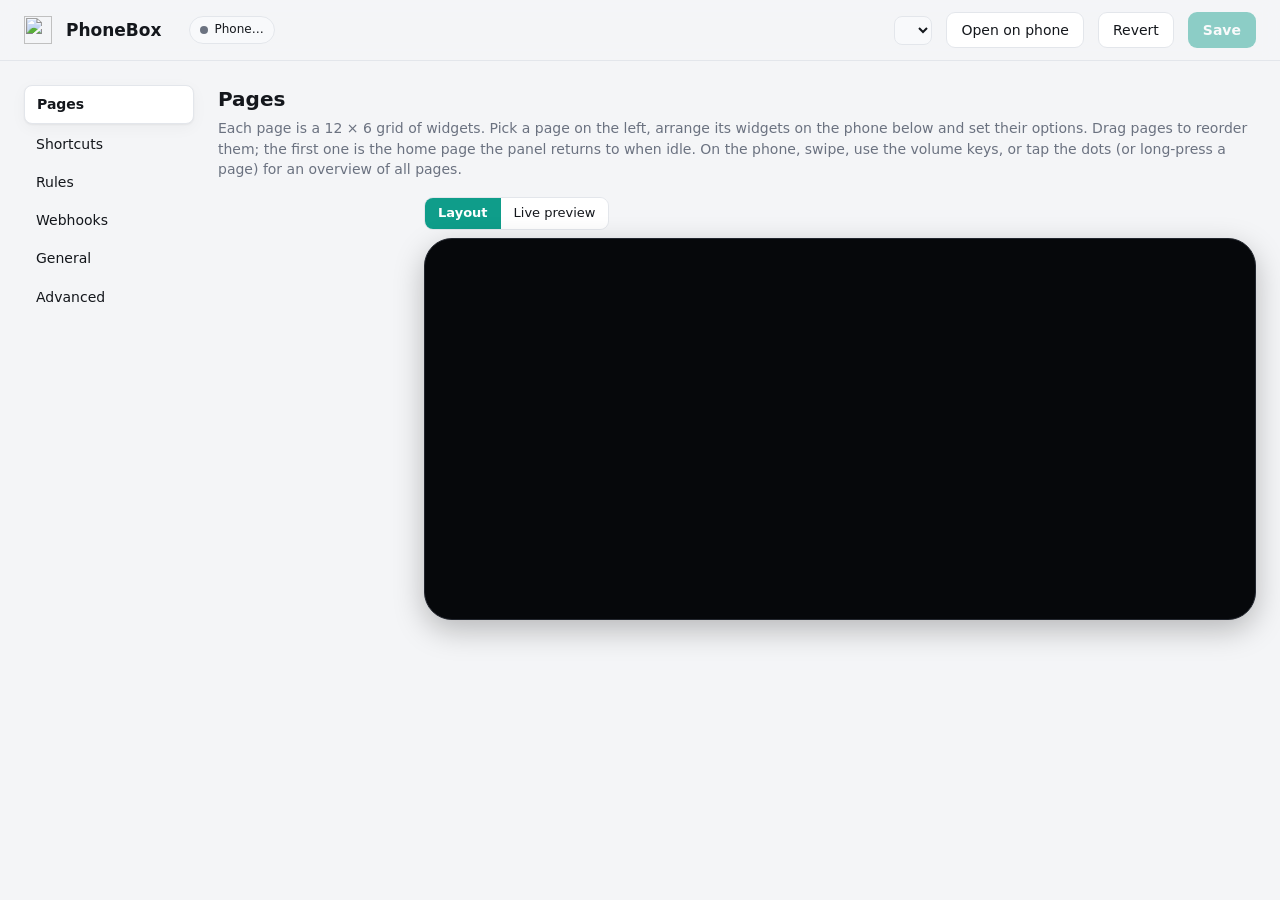
==== commit 2806330e: "Add Codex permission approvals on the phone" ====
--- a/agent/PhoneBox.Agent/settings.html
+++ b/agent/PhoneBox.Agent/settings.html
@@ -38,6 +38,8 @@
 .btn.danger { color: var(--danger); }
 .btn.sm { padding: 4px 9px; font-size: 12.5px; border-radius: 7px; }
 .icon-btn { border: 1px solid var(--line); background: var(--panel); width: 30px; height: 30px; border-radius: 8px; cursor: pointer; display: grid; place-items: center; }
+.ico { width: 1em; height: 1em; vertical-align: -0.15em; flex: none; }
+.ico.m { margin-right: 0.35em; }
 .icon-btn:disabled { opacity: .3; cursor: default; }
 
 .layout { display: grid; grid-template-columns: 170px minmax(0, 1fr); gap: 24px; max-width: 1400px; margin: 0 auto; padding: 24px; }
@@ -62,6 +64,8 @@
 .grid2 { display: grid; grid-template-columns: 1fr 1fr; gap: 0 16px; }
 .check { display: inline-flex; align-items: center; gap: 7px; cursor: pointer; user-select: none; margin-right: 14px; }
 .check input { accent-color: var(--accent); width: 16px; height: 16px; }
+.ha-row { padding: 8px 0; border-bottom: 1px solid var(--line, rgba(255,255,255,.08)); }
+.ha-row input[type=text] { min-width: 0; }
 
 /* switch */
 .switch { position: relative; width: 40px; height: 22px; flex: 0 0 40px; }
@@ -119,6 +123,10 @@
 textarea { width: 100%; resize: vertical; }
 [hidden] { display: none !important; }
 .modal { position: fixed; inset: 0; z-index: 40; background: rgba(0,0,0,.45); display: flex; align-items: center; justify-content: center; padding: 24px; }
+.pair-qrs { display: flex; flex-wrap: wrap; gap: 18px; margin: 12px 0; }
+.pair-qr { flex: 1 1 260px; display: flex; flex-direction: column; align-items: center; gap: 8px; text-align: center; }
+.pair-qr img { width: min(260px, 100%); aspect-ratio: 1; background: #fff; border-radius: 12px; padding: 6px; }
+.pair-qr.expired img { opacity: .15; }
 .modal-box { background: var(--panel); border: 1px solid var(--line); border-radius: 16px; padding: 18px 20px; width: min(1000px, 100%); max-height: 90vh; overflow-y: auto; }
 .tpl-grid { display: grid; grid-template-columns: repeat(auto-fill, minmax(210px, 1fr)); gap: 12px; }
 .tpl { display: flex; flex-direction: column; gap: 4px; text-align: left; padding: 10px; border-radius: 12px; border: 1px solid var(--line); background: var(--panel-2); cursor: pointer; }
@@ -156,8 +164,14 @@
 .phone-row .row { gap: 10px; }
 .phone-pages { display: flex; flex-wrap: wrap; gap: 4px 12px; margin-top: 8px; }
 .cal-row { display: grid; grid-template-columns: 160px minmax(0, 1fr) 44px auto; gap: 8px; align-items: center; margin-bottom: 8px; }
+.feed-row { grid-template-columns: 160px minmax(0, 1fr) auto; }
+.cam-row { grid-template-columns: 160px minmax(0, 1fr) 80px 80px auto; }
+.console-row { display: grid; grid-template-columns: 160px minmax(0, 1fr) auto; gap: 8px; align-items: start; margin-bottom: 14px; }
+.console-row textarea, .console-row .console-dial { grid-column: 1 / 3; }
+.console-row textarea { font-family: ui-monospace, Consolas, monospace; }
+.console-dial { display: grid; grid-template-columns: repeat(3, minmax(0, 1fr)); gap: 8px; }
 .cal-row input[type=color] { width: 44px; height: 34px; padding: 2px; }
-@media (max-width: 700px) { .cal-row { grid-template-columns: 1fr 44px auto; } .cal-row .cal-url { grid-column: 1 / -1; grid-row: 2; } }
+@media (max-width: 700px) { .cal-row { grid-template-columns: 1fr 44px auto; } .feed-row { grid-template-columns: 1fr auto; } .cam-row { grid-template-columns: 1fr 80px 80px auto; } .cal-row .cal-url { grid-column: 1 / -1; grid-row: 2; } }
 
 /* shortcuts */
 .deck { display: grid; grid-template-columns: repeat(var(--cols, 4), minmax(0, 1fr)); gap: 10px; margin-bottom: 14px; }
@@ -181,6 +195,106 @@
 .emojis button:hover { background: var(--panel-2); }
 input[type=color] { width: 42px; height: 34px; border: 1px solid var(--line); border-radius: 8px; background: var(--panel-2); padding: 2px; }
 .icon-input { width: 70px; text-align: center; font-size: 20px; }
+.custom-icon-preview { width: 30px; height: 30px; object-fit: contain; border-radius: 6px; background: var(--panel-2); }
+
+/* smart stack builder in inspector */
+.stack-list { display: flex; flex-direction: column; gap: 6px; margin: 6px 0 10px; }
+.stack-row {
+  display: flex;
+  align-items: center;
+  gap: 8px;
+  padding: 8px 10px;
+  background: var(--panel-2);
+  border: 1px solid var(--line);
+  border-radius: 9px;
+  user-select: none;
+  cursor: pointer;
+  transition: border-color .15s ease, background .15s ease, opacity .15s ease;
+}
+.stack-row:hover { background: color-mix(in srgb, var(--panel-2) 80%, var(--line)); }
+.stack-row.off { opacity: .5; }
+.stack-row.off .stack-row-name { text-decoration: line-through; }
+.stack-row.dragging { opacity: .35; }
+.stack-row.over { outline: 2px dashed var(--accent); outline-offset: 1px; }
+.stack-row.has-config-open {
+  border-bottom-left-radius: 0;
+  border-bottom-right-radius: 0;
+  border-color: var(--accent);
+  background: color-mix(in srgb, var(--accent) 12%, var(--panel-2));
+}
+.stack-row-handle {
+  cursor: grab;
+  color: var(--muted);
+  font-size: 15px;
+  line-height: 1;
+  padding: 2px 4px;
+}
+.stack-row-handle:active { cursor: grabbing; }
+.stack-row-check { cursor: pointer; }
+.stack-row-ico { font-size: 17px; width: 22px; text-align: center; }
+.stack-row-name { flex: 1; min-width: 0; font-size: 13px; font-weight: 500; overflow: hidden; text-overflow: ellipsis; white-space: nowrap; }
+.stack-row-chevron { font-size: 11px; color: var(--muted); padding: 0 4px; }
+.stack-row:hover .stack-row-chevron { color: var(--text); }
+.stack-row-actions { display: flex; align-items: center; gap: 4px; }
+.stack-btn-sm {
+  background: none;
+  border: none;
+  color: var(--muted);
+  cursor: pointer;
+  padding: 3px 6px;
+  border-radius: 5px;
+  font-size: 11px;
+  line-height: 1;
+}
+.stack-btn-sm:hover:not(:disabled) { background: var(--line); color: var(--text); }
+.stack-btn-sm:disabled { opacity: 0.3; cursor: default; }
+.stack-btn-del:hover { background: rgba(239, 68, 68, 0.2); color: #f87171; }
+.stack-sub-config {
+  margin: -6px 0 4px;
+  padding: 10px 12px;
+  background: var(--panel);
+  border: 1px solid var(--accent);
+  border-top: none;
+  border-bottom-left-radius: 9px;
+  border-bottom-right-radius: 9px;
+  display: flex;
+  flex-direction: column;
+  gap: 8px;
+  box-shadow: 0 4px 10px rgba(0, 0, 0, 0.25);
+}
+.stack-sub-header {
+  display: flex;
+  justify-content: space-between;
+  align-items: center;
+  padding-bottom: 4px;
+  border-bottom: 1px solid var(--line);
+}
+.stack-dropzone {
+  border: 2px dashed var(--line);
+  border-radius: 10px;
+  padding: 12px 10px;
+  text-align: center;
+  color: var(--muted);
+  font-size: 12.5px;
+  cursor: default;
+  transition: all .2s ease;
+  background: rgba(255, 255, 255, 0.015);
+  display: flex;
+  align-items: center;
+  justify-content: center;
+  gap: 8px;
+}
+.stack-dropzone.over {
+  border-color: var(--accent);
+  background: color-mix(in srgb, var(--accent) 15%, transparent);
+  color: var(--accent);
+}
+.pal[draggable="true"] { cursor: grab; }
+.pal[draggable="true"]:active { cursor: grabbing; }
+.wb.stack-canvas-over {
+  border-color: var(--accent) !important;
+  box-shadow: 0 0 0 3px color-mix(in srgb, var(--accent) 50%, transparent) !important;
+}
 
 /* city search */
 .results { display: flex; flex-direction: column; border: 1px solid var(--line); border-radius: 8px; overflow: hidden; margin-top: 6px; }
@@ -214,29 +328,30 @@
 <header id="hdr">
   <img src="/favicon.ico" alt="">
   <h1>PhoneBox</h1><span class="ver" id="ver"></span>
-  <span class="pill" id="phone"><i></i><span>Phone…</span></span>
+  <span class="pill" id="phone"><i></i><span data-i18n="s.phoneStatus">Phone…</span></span>
   <div class="spacer"></div>
-  <span class="dirty-dot" title="Unsaved changes"></span>
-  <button class="btn primary" id="restartBtn" hidden title="Wi-Fi settings change after a restart">Restart to apply</button>
-  <button class="btn" id="openPhone">Open on phone</button>
-  <button class="btn" id="revert" disabled>Revert</button>
-  <button class="btn primary" id="save" disabled>Save</button>
+  <select id="langSel" data-i18n-title="lang.label" title="Language" style="padding:5px 8px;border-radius:8px;border:1px solid var(--line);background:var(--panel-2);color:var(--text);font-size:12.5px;max-width:160px"></select>
+  <span class="dirty-dot" data-i18n-title="s.unsavedChanges" title="Unsaved changes"></span>
+  <button class="btn primary" id="restartBtn" hidden title="Wi-Fi settings change after a restart" data-i18n="s.restartApply" data-i18n-title="s.restartApplyTitle">Restart to apply</button>
+  <button class="btn" id="openPhone" data-i18n="s.openOnPhone">Open on phone</button>
+  <button class="btn" id="revert" disabled data-i18n="s.revert">Revert</button>
+  <button class="btn primary" id="save" disabled data-i18n="s.save">Save</button>
 </header>
 
 <div class="layout">
   <nav id="nav">
-    <a href="#pages" class="on">Pages</a>
-    <a href="#shortcuts">Shortcuts</a>
-    <a href="#rules">Rules</a>
-    <a href="#webhooks">Webhooks</a>
-    <a href="#general">General</a>
-    <a href="#advanced">Advanced</a>
+    <a href="#pages" class="on" data-i18n="s.nav.pages">Pages</a>
+    <a href="#shortcuts" data-i18n="s.nav.shortcuts">Shortcuts</a>
+    <a href="#rules" data-i18n="s.nav.rules">Rules</a>
+    <a href="#webhooks" data-i18n="s.nav.webhooks">Webhooks</a>
+    <a href="#general" data-i18n="s.nav.general">General</a>
+    <a href="#advanced" data-i18n="s.nav.advanced">Advanced</a>
   </nav>
 
   <main>
     <section id="pages" class="on">
-      <h2>Pages</h2>
-      <p class="lead">Each page is a 12 × 6 grid of widgets. Pick a page on the left, arrange its widgets on the phone below and set their options.
+      <h2 data-i18n="s.nav.pages">Pages</h2>
+      <p class="lead" data-i18n="s.pages.lead">Each page is a 12 × 6 grid of widgets. Pick a page on the left, arrange its widgets on the phone below and set their options.
         Drag pages to reorder them; the first one is the home page the panel returns to when idle. On the phone, swipe, use the volume keys,
         or tap the dots (or long-press a page) for an overview of all pages.</p>
       <div class="pages-layout">
@@ -245,7 +360,7 @@
           <div id="peHead"></div>
           <div id="stage">
             <div class="stage-bar">
-              <div class="seg" id="stageSeg"><button data-v="layout" class="on">Layout</button><button data-v="live">Live preview</button></div>
+              <div class="seg" id="stageSeg"><button data-v="layout" class="on" data-i18n="s.pages.layout">Layout</button><button data-v="live" data-i18n="s.pages.livePreview">Live preview</button></div>
               <span class="hint" id="stageHint"></span>
             </div>
             <div class="canvas-wrap"><div class="phone"><div class="canvas" id="canvas"></div><div class="preview" id="previewBox" hidden></div></div></div>
@@ -256,254 +371,339 @@
     </section>
 
     <section id="shortcuts">
-      <h2>Shortcuts</h2>
-      <p class="lead">The keys shown by Shortcut grid and Big button widgets. Click a key to edit it, drag to reorder. The phone only sends the key's id; commands never leave this computer.</p>
+      <h2 data-i18n="s.nav.shortcuts">Shortcuts</h2>
+      <p class="lead" data-i18n="s.shortcuts.lead">The keys shown by Shortcut grid and Big button widgets. Click a key to edit it, drag to reorder. The phone only sends the key's id; commands never leave this computer.</p>
       <div class="deck" id="deck"></div>
       <div class="card editor" id="editor"></div>
     </section>
 
     <section id="rules">
-      <h2>Rules</h2>
-      <p class="lead">Let the panel react to what happens on this computer: show the AI page when Claude needs you, the music page when
+      <h2 data-i18n="s.nav.rules">Rules</h2>
+      <p class="lead" data-i18n="s.rules.lead">Let the panel react to what happens on this computer: show the AI page when Claude needs you, the music page when
         something plays, an "on air" sign during calls. A rule fires when its condition starts; with <b>only while it lasts</b> the phone
         goes back to where it was (and a pushed value is removed) when the condition ends.</p>
       <div class="card">
-        <h3>Add a rule</h3>
+        <h3 data-i18n="s.rules.add">Add a rule</h3>
         <div class="presets" id="rulePresets"></div>
       </div>
       <div class="card row" style="gap:10px;align-items:center">
-        <span id="rulesPausedState" class="hint" style="flex:1">Page switches count down on the phone and wait while you use it (General › Page switching).</span>
-        <button class="btn sm" id="rulesPauseBtn">Pause all rules for 1 hour</button>
+        <span id="rulesPausedState" class="hint" style="flex:1" data-i18n="s.rules.countdown">Page switches count down on the phone and wait while you use it (General › Page switching).</span>
+        <button class="btn sm" id="rulesPauseBtn" data-i18n="s.rules.pause1h">Pause all rules for 1 hour</button>
       </div>
       <div id="ruleList"></div>
     </section>
 
     <section id="general">
-      <h2>General</h2>
-      <p class="lead">Weather, night mode, display behaviour and the phone connection.</p>
+      <h2 data-i18n="s.nav.general">General</h2>
+      <div class="card" id="appearanceSettings"></div>
+      <div class="card" id="controlSettings"></div>
+      <p class="lead" data-i18n="s.general.lead">Weather, night mode, display behaviour and the phone connection.</p>
 
       <div class="card">
-        <h3>Weather</h3>
+        <h3 data-i18n="s.weather.title">Weather</h3>
         <div class="field">
-          <label>Search for a city</label>
-          <div class="row"><input type="text" id="citySearch" placeholder="e.g. Tallinn, Berlin…" style="flex:1"><button class="btn" id="cityBtn">Search</button></div>
+          <label data-i18n="s.weather.searchCity">Search for a city</label>
+          <div class="row"><input type="text" id="citySearch" data-i18n-placeholder="s.weather.searchPlaceholder" placeholder="e.g. Tallinn, Berlin…" style="flex:1"><button class="btn" id="cityBtn" data-i18n="s.weather.searchBtn">Search</button></div>
           <div class="results" id="cityResults" hidden></div>
         </div>
         <div class="grid2">
-          <div class="field"><label>Display name</label><input type="text" data-bind="weather.city"></div>
+          <div class="field"><label data-i18n="s.weather.displayName">Display name</label><input type="text" data-bind="weather.city"></div>
           <div class="row" style="gap:10px">
-            <div class="field" style="flex:1"><label>Latitude</label><input type="number" step="0.001" data-bind="weather.lat" data-type="num"></div>
-            <div class="field" style="flex:1"><label>Longitude</label><input type="number" step="0.001" data-bind="weather.lon" data-type="num"></div>
+            <div class="field" style="flex:1"><label data-i18n="s.weather.lat">Latitude</label><input type="number" step="0.001" data-bind="weather.lat" data-type="num"></div>
+            <div class="field" style="flex:1"><label data-i18n="s.weather.lon">Longitude</label><input type="number" step="0.001" data-bind="weather.lon" data-type="num"></div>
           </div>
         </div>
+        <p class="hint" style="margin:8px 0 0" data-i18n="s.weather.openMeteoHint">The phone asks Open-Meteo for this location only while a page has a widget that uses the weather (weather, forecast, sun &amp; moon, a clock with its weather line, Custom HTML).</p>
       </div>
 
       <div class="card">
-        <h3>Calendars</h3>
-        <p class="hint" style="margin:0 0 12px">For the <b>Agenda</b> widget and calendar rules. Paste an iCalendar (ICS) address:
+        <h3 data-i18n="s.ping.title">Ping</h3>
+        <div class="field"><label data-i18n="s.ping.label">Host pinged every 5 seconds for the ping metric and the "ping high" rule (empty = off)</label>
+          <input type="text" data-bind="ping.host" placeholder="off" spellcheck="false" autocomplete="off"></div>
+        <div class="field" style="margin-top:10px"><label data-i18n="s.net.adapters">Network adapters counted by the network meters</label>
+          <div id="netAdapters" class="hint"></div>
+          <span class="hint" data-i18n="s.net.hint">None ticked = automatic (the connected Ethernet and Wi-Fi adapters). With a VPN that carries the same traffic, or a reading that looks too high, tick only the adapter you use.</span></div>
+      </div>
+
+      <div class="card">
+        <h3 data-i18n="s.calendars.title">Calendars</h3>
+        <p class="hint" style="margin:0 0 12px" data-i18n-html="s.cal.hint">For the <b>Agenda</b> widget and calendar rules. Paste an iCalendar (ICS) address:
           Google Calendar › Settings › your calendar › <i>Secret address in iCal format</i>; Outlook › Settings › Calendar › Shared calendars ›
           <i>Publish a calendar</i> (ICS link); iCloud › share as a public calendar (<code>webcal://</code> works). The addresses stay on this computer.</p>
         <div id="calList"></div>
-        <button class="btn sm" id="calAdd">＋ Add a calendar</button>
+        <button class="btn sm" id="calAdd" data-i18n="s.calendars.add">＋ Add a calendar</button>
       </div>
 
       <div class="card">
-        <h3>Home Assistant</h3>
-        <p class="hint" style="margin:0 0 12px">For the <b>Home Assistant</b> widget. Create a token in Home Assistant › your profile › Security ›
+        <h3 data-i18n="s.photos.title">Photo frame</h3>
+        <p class="hint" style="margin:0 0 12px" data-i18n="s.photos.hint">For the Photo frame widget: a folder of photos on this computer. A synced OneDrive, Dropbox or iCloud folder works too; photos that are only in the cloud are skipped. Large photos are scaled down here before they go to the phone, and the path stays on this computer.</p>
+        <div class="field"><label data-i18n="s.photos.folder">Photo folder (full path)</label>
+          <input type="text" data-bind="photos.folder" placeholder="C:\Users\you\Pictures\Frame" spellcheck="false" autocomplete="off"></div>
+        <label class="check"><input type="checkbox" data-bind="photos.subfolders"> <span data-i18n="s.photos.subfolders">Include subfolders</span></label>
+      </div>
+
+      <div class="card">
+        <h3 data-i18n="s.feeds.title">News feeds</h3>
+        <p class="hint" style="margin:0 0 12px" data-i18n="s.feeds.hint">RSS or Atom feeds for the News feeds widget. This computer fetches each one at most every 15 minutes, only while a page shows a News feeds widget; the addresses stay here.</p>
+        <div id="feedList"></div>
+        <button class="btn sm" id="feedAdd" data-i18n="s.feeds.add">＋ Add a feed</button>
+      </div>
+
+      <div class="card">
+        <h3 data-i18n="s.camera.title">Cameras</h3>
+        <p class="hint" style="margin:0 0 12px" data-i18n="s.camera.hint">IP cameras for the Camera widget: a name and the camera’s RTSP address (rtsp://user:password@address:554/…, from its manual or app). This computer pulls a camera with ffmpeg only while a Camera widget shows it, and sends the phone a few pictures a second (set next to each camera). The addresses stay on this computer, but while a camera runs they are visible in its process list.</p>
+        <div class="field"><label data-i18n="s.camera.ffmpeg">ffmpeg (full path; empty = find it in PATH)</label>
+          <input type="text" data-bind="cameras.ffmpeg" placeholder="C:\ffmpeg\bin\ffmpeg.exe" spellcheck="false" autocomplete="off"></div>
+        <div id="cameraList"></div>
+        <button class="btn sm" id="cameraAdd" data-i18n="s.camera.add">＋ Add a camera</button>
+      </div>
+
+      <div class="card">
+        <h3 data-i18n="s.console.title">App console</h3>
+        <p class="hint" style="margin:0 0 12px" data-i18n="s.console.hint">Keys and a dial for the App console widget, per app: the widget shows the keys of the app in front on this computer and sends them only to that app. Apps are process names, as in Task Manager's Details tab (photoshop, gimp-2.10). One key per line, a label then the keys: Undo = ctrl+z. Windows only; the keys stay on this computer.</p>
+        <div id="consoleList"></div>
+        <button class="btn sm" id="consoleAdd" data-i18n="s.console.add">＋ Add an app</button>
+      </div>
+
+      <div class="card">
+        <h3 data-i18n="s.ha.title">Home Assistant</h3>
+        <p class="hint" style="margin:0 0 12px" data-i18n-html="s.ha.tokenHint">For the <b>Home Assistant</b> widget. Create a token in Home Assistant › your profile › Security ›
           <i>Long-lived access tokens</i>. The token stays on this computer; the phone only sees the entities its widgets list.
           (Home Assistant can also push values and notifications to the panel, see Webhooks.)</p>
         <div class="grid2">
-          <div class="field"><label>Address</label><input type="text" data-bind="homeAssistant.url" placeholder="http://homeassistant.local:8123" spellcheck="false"></div>
-          <div class="field"><label>Long-lived access token</label><input type="password" data-bind="homeAssistant.token" autocomplete="off"></div>
+          <div class="field"><label data-i18n="s.ha.address">Address</label><input type="text" data-bind="homeAssistant.url" placeholder="http://homeassistant.local:8123" spellcheck="false"></div>
+          <div class="field"><label data-i18n="s.ha.token">Long-lived access token</label><input type="password" data-bind="homeAssistant.token" autocomplete="off"></div>
         </div>
-        <div class="row"><button class="btn sm" id="haTest">Test</button><span class="hint" id="haState"></span></div>
+        <div class="row"><button class="btn sm" id="haTest" data-i18n="s.test">Test</button><span class="hint" id="haState"></span></div>
       </div>
 
       <div class="card">
-        <h3>OBS Studio</h3>
-        <div class="row" style="margin-bottom:8px"><label class="switch"><input type="checkbox" data-bind="obs.enabled"><span></span></label> Connect to OBS (for the <b>OBS</b> widget, the On air widget and rules)</div>
-        <p class="hint" style="margin:0 0 12px">In OBS: Tools › WebSocket Server Settings › <i>Enable WebSocket server</i>; copy the password from <i>Show Connect Info</i>.</p>
+        <h3 data-i18n="s.discord.title">Discord</h3>
+        <div class="row" style="margin-bottom:8px"><label class="switch"><input type="checkbox" data-bind="discord.enabled"><span></span></label> <span data-i18n="s.discord.enable">Connect to the Discord app on this PC (for the Discord widget)</span></div>
+        <p class="hint" style="margin:0 0 12px" data-i18n="s.discord.hint">Create an application at discord.com/developers/applications, add the redirect http://127.0.0.1 under OAuth2, and copy its client ID and secret here. Discord asks you to approve PhoneBox once. If it refuses the login, add your account under the application's App Testers. Step by step: docs/DISCORD.md.</p>
         <div class="grid2">
-          <div class="field"><label>Address</label><input type="text" data-bind="obs.url" placeholder="ws://127.0.0.1:4455" spellcheck="false"></div>
-          <div class="field"><label>Password</label><input type="password" data-bind="obs.password" autocomplete="off"></div>
+          <div class="field"><label data-i18n="s.discord.clientId">Client ID</label><input type="text" data-bind="discord.clientId" autocomplete="off" spellcheck="false"></div>
+          <div class="field"><label data-i18n="s.discord.clientSecret">Client secret</label><input type="password" data-bind="discord.clientSecret" autocomplete="off"></div>
         </div>
-        <div class="row"><button class="btn sm" id="obsTest">Test</button><span class="hint" id="obsState"></span></div>
       </div>
 
       <div class="card">
-        <h3>Night mode</h3>
-        <div class="row" style="margin-bottom:12px"><label class="switch"><input type="checkbox" data-bind="night.enabled"><span></span></label> Dim the screen at night and show only the clock</div>
+        <h3 data-i18n="s.obs.title">OBS Studio</h3>
+        <div class="row" style="margin-bottom:8px"><label class="switch"><input type="checkbox" data-bind="obs.enabled"><span></span></label> <span data-i18n-html="s.obs.enable">Connect to OBS (for the <b>OBS</b> widget, the On air widget and rules)</span></div>
+        <p class="hint" style="margin:0 0 12px" data-i18n-html="s.obs.hint">In OBS: Tools › WebSocket Server Settings › <i>Enable WebSocket server</i>; copy the password from <i>Show Connect Info</i>.</p>
+        <div class="grid2">
+          <div class="field"><label data-i18n="s.ha.address">Address</label><input type="text" data-bind="obs.url" placeholder="ws://127.0.0.1:4455" spellcheck="false"></div>
+          <div class="field"><label data-i18n="s.obs.password">Password</label><input type="password" data-bind="obs.password" autocomplete="off"></div>
+        </div>
+        <div class="row"><button class="btn sm" id="obsTest" data-i18n="s.test">Test</button><span class="hint" id="obsState"></span></div>
+      </div>
+
+      <div class="card">
+        <h3 data-i18n="s.night.title">Night mode</h3>
+        <div class="row" style="margin-bottom:12px"><label class="switch"><input type="checkbox" data-bind="night.enabled"><span></span></label> <span data-i18n="s.night.enable">Dim the screen at night and show only the clock</span></div>
         <div class="grid2">
           <div class="row" style="gap:10px">
-            <div class="field" style="flex:1"><label>From</label><input type="time" data-bind="night.start"></div>
-            <div class="field" style="flex:1"><label>To</label><input type="time" data-bind="night.end"></div>
+            <div class="field" style="flex:1"><label data-i18n="s.night.from">From</label><input type="time" data-bind="night.start"></div>
+            <div class="field" style="flex:1"><label data-i18n="s.night.to">To</label><input type="time" data-bind="night.end"></div>
           </div>
-          <div class="field"><label>Night brightness: <span id="nbv"></span></label><input type="range" min="0.01" max="0.3" step="0.01" data-bind="night.brightness" data-type="num"></div>
+          <div class="field"><label><span data-i18n="s.night.brightness">Night brightness: </span><span id="nbv"></span></label><input type="range" min="0.01" max="0.3" step="0.01" data-bind="night.brightness" data-type="num"></div>
         </div>
       </div>
 
       <div class="card">
-        <h3>Display</h3>
-        <div class="row" style="gap:16px;margin-bottom:12px;align-items:flex-end">
-          <div class="field" style="margin:0"><label>Theme</label>
-            <select data-bind="display.theme"><option value="default">Default</option><option value="amoled">AMOLED black</option><option value="midnight">Midnight blue</option><option value="warm">Warm</option><option value="graphite">Graphite</option></select></div>
-          <div class="field" style="margin:0"><label>Accent colour</label><input type="color" data-bind="display.accent" style="width:56px;height:36px;padding:2px"></div>
-          <label class="check" style="margin-bottom:8px"><input type="checkbox" data-bind="display.artTint"> Tint the background with the album art</label>
+        <h3 data-i18n="s.display.title">Display</h3>
+        <div class="row" style="gap:16px;margin-bottom:12px;align-items:flex-end;flex-wrap:wrap">
+          <div class="field" style="margin:0"><label data-i18n="lang.label">Language</label>
+            <select data-bind="display.language" id="displayLangSel"></select></div>
+          <div class="field" style="margin:0"><label data-i18n="s.display.theme">Theme</label>
+            <select data-bind="display.theme"><option value="default" data-i18n="s.display.theme.default">Default</option><option value="amoled" data-i18n="s.display.theme.amoled">AMOLED black</option><option value="midnight" data-i18n="s.display.theme.midnight">Midnight blue</option><option value="warm" data-i18n="s.display.theme.warm">Warm</option><option value="graphite" data-i18n="s.display.theme.graphite">Graphite</option></select></div>
+          <div class="field" style="margin:0"><label data-i18n="s.display.accent">Accent colour</label><input type="color" data-bind="display.accent" style="width:56px;height:36px;padding:2px"></div>
+          <label class="check" style="margin-bottom:8px"><input type="checkbox" data-bind="display.artTint"> <span data-i18n="s.display.artTint">Tint the background with the album art</span></label>
         </div>
-        <div class="field" style="max-width:420px"><label>Orientation</label>
-          <select data-bind="display.orientation"><option value="landscape">Landscape</option><option value="portrait">Portrait</option><option value="auto">Follow the phone</option></select>
-          <span class="hint">You design pages in landscape; in portrait the panel arranges the widgets by itself, top to bottom. Tablets use the same pages, just bigger.</span></div>
-        <label class="check"><input type="checkbox" data-bind="display.showSeconds"> Show seconds on the clock</label>
-        <label class="check"><input type="checkbox" data-bind="display.vibrate"> Vibrate when a session finishes or needs input</label>
-        <label class="check"><input type="checkbox" data-bind="display.volumeKeys"> The phone's volume keys switch pages</label>
-        <label class="check"><input type="checkbox" data-bind="display.autoBrightness"> Brightness follows the room (light sensor)</label>
-        <label class="check"><input type="checkbox" data-bind="display.nightWhenDark"> Show the night screen whenever the room is dark</label>
-        <label class="check"><input type="checkbox" data-bind="display.proximityWake"> A hand near the phone wakes the night screen</label>
+        <div class="field" style="max-width:420px"><label data-i18n="s.display.orientation">Orientation</label>
+          <select data-bind="display.orientation"><option value="landscape" data-i18n="s.display.orientation.landscape">Landscape</option><option value="portrait" data-i18n="s.display.orientation.portrait">Portrait</option><option value="auto" data-i18n="s.display.orientation.auto">Follow the phone</option></select>
+          <span class="hint" data-i18n="s.display.orientationHint">You design pages in landscape; in portrait the panel arranges the widgets by itself, top to bottom. Tablets use the same pages, just bigger.</span></div>
+        <div class="field" style="max-width:420px"><label data-i18n="s.display.timeFormat">Time format</label>
+          <select data-bind="display.hour12" data-type="hour12"><option value="false" data-i18n="s.display.h24">24-hour (14:05)</option><option value="true" data-i18n="s.display.h12">12-hour (2:05 PM)</option><option value="auto" data-i18n="s.display.orientation.auto">Follow the phone</option></select></div>
+        <label class="check"><input type="checkbox" data-bind="display.showSeconds"> <span data-i18n="s.display.showSeconds">Show seconds on the clock</span></label>
+        <label class="check"><input type="checkbox" data-bind="display.vibrate"> <span data-i18n="s.display.vibrate">Vibrate when a session finishes or needs input</span></label>
+        <label class="check"><input type="checkbox" data-bind="display.volumeKeys"> <span data-i18n="s.display.volumeKeys">The phone's volume keys switch pages</span></label>
+        <label class="check"><input type="checkbox" data-bind="display.autoBrightness"> <span data-i18n="s.display.autoBrightness">Brightness follows the room (light sensor)</span></label>
+        <label class="check"><input type="checkbox" data-bind="display.nightWhenDark"> <span data-i18n="s.display.nightWhenDark">Show the night screen whenever the room is dark</span></label>
+        <label class="check"><input type="checkbox" data-bind="display.proximityWake"> <span data-i18n="s.display.proximityWake">A hand near the phone wakes the night screen</span></label>
+        <label class="check"><input type="checkbox" data-bind="display.controlsTop"> <span data-i18n="s.display.controlsTop">Page dots and the Allow / Deny buttons at the top of the screen</span></label>
       </div>
 
       <div class="card">
-        <h3>Page switching</h3>
-        <p class="hint" style="margin:0 0 12px">How rules, webhooks and the idle return change the page. Instead of jumping, the phone shows
-          <i>“Claude needs me — switching to AI in 3…”</i> with <b>Stay</b> and <b>Go now</b>, then fades over. It never pulls a page away while
-          you are using the panel, and rules that fire one after another wait their turn instead of bouncing the screen back and forth.</p>
+        <h3 data-i18n="s.oled.title">OLED burn-in protection</h3>
+        <p class="hint" style="margin:0 0 12px" data-i18n="s.oled.lead">For OLED screens that show the same page for hours. The AMOLED black theme and the night screen help too.</p>
+        <label class="check"><input type="checkbox" data-bind="display.pixelShift"> <span data-i18n="s.oled.pixelShift">Move the panel by a few pixels every 2 minutes, and the night clock around the screen</span></label>
+        <div class="field" style="max-width:420px;margin-top:8px"><label data-i18n="s.oled.idleDim">Dim the panel after (minutes without a touch, 0 = never)</label><input type="number" min="0" max="1440" data-bind="display.idleDimMin" data-type="int">
+          <span class="hint" data-i18n="s.oled.idleDimHint">A touch brightens it again without pressing anything; so do a page switch, a notification and a permission prompt.</span></div>
+      </div>
+
+      <div class="card">
+        <h3 data-i18n="s.pageSwitch.title">Page switching</h3>
+        <p class="hint" style="margin:0 0 12px" data-i18n="s.pageSwitch.lead">How rules, webhooks and the idle return change the page. Instead of jumping, the phone shows “Claude needs me — switching to AI in 3…” with Stay and Go now, then fades over. It never pulls a page away while you are using the panel, and rules that fire one after another wait their turn instead of bouncing the screen back and forth.</p>
         <div class="grid2">
-          <div class="field"><label>Home page</label><select id="homePageSel" onchange="cfg.display.homePage = this.value || null; changed(); renderPageEditor()"></select>
-            <span class="hint">Where the idle return and the Back key go.</span></div>
-          <div class="field"><label>Back home after (seconds without a touch, 0 = never)</label><input type="number" min="0" max="3600" data-bind="display.idleReturnSec" data-type="int">
-            <span class="hint">Each page can override this (page editor › Back home after).</span></div>
-          <div class="field"><label>Countdown before switching (seconds, 0 = at once)</label><input type="number" min="0" max="30" data-bind="display.switchCountdownSec" data-type="int"></div>
-          <div class="field"><label>Don't interrupt for (seconds after I touch the panel)</label><input type="number" min="0" max="600" data-bind="display.touchGraceSec" data-type="int"></div>
-          <div class="field"><label>At least (seconds between two automatic switches)</label><input type="number" min="0" max="600" data-bind="display.minDwellSec" data-type="int"></div>
-          <div class="field"><label>A rule keeps its page at most (minutes, 0 = while it lasts)</label><input type="number" min="0" max="1440" data-bind="display.holdMaxMin" data-type="int">
-            <span class="hint">After that the panel goes home when nobody touches it.</span></div>
+          <div class="field"><label data-i18n="s.pageSwitch.homePage">Home page</label><select id="homePageSel" onchange="cfg.display.homePage = this.value || null; changed(); renderPageEditor()"></select>
+            <span class="hint" data-i18n="s.pageSwitch.homePageHint">Where the idle return and the Back key go.</span></div>
+          <div class="field"><label data-i18n="s.pageSwitch.backHome">Back home after (seconds without a touch, 0 = never)</label><input type="number" min="0" max="3600" data-bind="display.idleReturnSec" data-type="int">
+            <span class="hint" data-i18n="s.pageSwitch.backHomePerPage">Each page can override this (page editor › Back home after).</span></div>
+          <div class="field"><label data-i18n="s.pageSwitch.countdown">Countdown before switching (seconds, 0 = at once)</label><input type="number" min="0" max="30" data-bind="display.switchCountdownSec" data-type="int"></div>
+          <div class="field"><label data-i18n="s.pageSwitch.grace">Don't interrupt for (seconds after I touch the panel)</label><input type="number" min="0" max="600" data-bind="display.touchGraceSec" data-type="int"></div>
+          <div class="field"><label data-i18n="s.pageSwitch.minDwell">At least (seconds between two automatic switches)</label><input type="number" min="0" max="600" data-bind="display.minDwellSec" data-type="int"></div>
+          <div class="field"><label data-i18n="s.pageSwitch.holdMax">A rule keeps its page at most (minutes, 0 = while it lasts)</label><input type="number" min="0" max="1440" data-bind="display.holdMaxMin" data-type="int">
+            <span class="hint" data-i18n="s.pageSwitch.holdMaxHint">After that the panel goes home when nobody touches it.</span></div>
         </div>
       </div>
 
       <div class="card">
-        <h3>Kiosk</h3>
-        <p class="hint" style="margin:0 0 12px">Keep the phone on the panel. Neither needs root.</p>
-        <label class="check"><input type="checkbox" data-bind="display.pin"> Pin the panel: Home and Recents stay on it (Android asks once; hold Back and Overview together to unpin)</label>
-        <label class="check"><input type="checkbox" data-bind="display.homeScreen"> Use the panel as the phone's home screen: it starts after a reboot and Home returns to it (turn off to get your launcher back)</label>
-        <label class="check"><input type="checkbox" data-bind="display.keepAwake"> Keep the phone awake: turn off Android's screen saver (it starts on the charger) and keep the screen on while plugged in (set over USB)</label>
-        <label class="check" id="followComputerLockOption" style="display:none"><input type="checkbox" data-bind="display.followComputerLock"> Follow the computer lock: turn the phone screen off when macOS locks; wake it and open PhoneBox when macOS unlocks (ADB connection required)</label>
+        <h3 data-i18n="s.kiosk.title">Kiosk</h3>
+        <p class="hint" style="margin:0 0 12px" data-i18n="s.kiosk.lead">Keep the phone on the panel. Neither needs root.</p>
+        <label class="check"><input type="checkbox" data-bind="display.pin"> <span data-i18n="s.kiosk.pin">Pin the panel: Home and Recents stay on it (Android asks once; hold Back and Overview together to unpin)</span></label>
+        <label class="check"><input type="checkbox" data-bind="display.homeScreen"> <span data-i18n="s.kiosk.homeScreen">Use the panel as the phone's home screen: it starts after a reboot and Home returns to it (turn off to get your launcher back)</span></label>
+        <label class="check"><input type="checkbox" data-bind="display.keepAwake"> <span data-i18n="s.kiosk.keepAwake">Keep the phone awake: turn off Android's screen saver (it starts on the charger) and keep the screen on while plugged in (set over USB)</span></label>
+        <label class="check" id="followComputerLockOption" style="display:none"><input type="checkbox" data-bind="display.followComputerLock"> <span data-i18n="s.kiosk.followLock">Follow the computer lock: turn the phone screen off when macOS locks; wake it and open PhoneBox when macOS unlocks (ADB required; unlock phones secured by a PIN or password manually)</span></label>
       </div>
 
       <div class="card">
-        <h3>Battery care</h3>
-        <p class="hint" style="margin:0 0 12px">A phone that is plugged in all the time wears its battery out. PhoneBox can keep it between two
-          levels by switching the phone's power on and off. Phones cannot stop charging by themselves without root, so the power is switched
-          where it comes from: a <b>smart plug in Home Assistant</b> (the phone on its own charger), or two <b>shortcuts</b>, for example
-          <code>uhubctl</code> for a USB hub with switchable ports. Without USB power the panel keeps running over Wi-Fi.</p>
-        <div class="row" style="margin-bottom:12px"><label class="switch"><input type="checkbox" data-bind="charge.enabled"><span></span></label> Keep the battery between
+        <h3 data-i18n="s.battery.title">Battery care</h3>
+        <p class="hint" style="margin:0 0 12px"><span data-i18n="s.battery.leadHead">A phone that is plugged in all the time wears its battery out. PhoneBox can keep it between two</span>
+          <span data-i18n="s.battery.leadMid">levels by switching the phone's power on and off. Phones cannot stop charging by themselves without root, so the power is switched</span>
+          <span data-i18n-html="s.battery.leadTail">where it comes from: a <b>smart plug in Home Assistant</b> (the phone on its own charger), or two <b>shortcuts</b>, for example
+          <code>uhubctl</code> for a USB hub with switchable ports. Without USB power the panel keeps running over Wi-Fi.</span></p>
+        <div class="row" style="margin-bottom:12px"><label class="switch"><input type="checkbox" data-bind="charge.enabled"><span></span></label> <span data-i18n="s.battery.keepBetween">Keep the battery between</span>
           <input type="number" min="5" max="95" data-bind="charge.min" data-type="int" style="width:70px"> % and
           <input type="number" min="10" max="100" data-bind="charge.max" data-type="int" style="width:70px"> %</div>
         <div class="grid2">
-          <div class="field"><label>Switch the power with</label><select data-bind="charge.method"><option value="ha">a Home Assistant switch (smart plug)</option><option value="shortcuts">two shortcuts (power on / power off)</option></select></div>
-          <div class="field" id="chargeHa"><label>Switch entity</label><input type="text" data-bind="charge.entity" placeholder="switch.phone_charger" spellcheck="false"></div>
-          <div class="field" id="chargeOn" hidden><label>Shortcut: power on</label><select id="chargeOnSel" onchange="cfg.charge.onShortcut = this.value || null; changed()"></select></div>
-          <div class="field" id="chargeOff" hidden><label>Shortcut: power off</label><select id="chargeOffSel" onchange="cfg.charge.offShortcut = this.value || null; changed()"></select></div>
+          <div class="field"><label data-i18n="s.battery.method">Switch the power with</label><select data-bind="charge.method"><option value="ha" data-i18n="s.battery.methodHa">a Home Assistant switch (smart plug)</option><option value="shortcuts" data-i18n="s.battery.methodShortcuts">two shortcuts (power on / power off)</option></select></div>
+          <div class="field" id="chargeHa"><label data-i18n="s.battery.entity">Switch entity</label><input type="text" data-bind="charge.entity" placeholder="switch.phone_charger" spellcheck="false"></div>
+          <div class="field" id="chargeOn" hidden><label data-i18n="s.battery.onShortcut">Shortcut: power on</label><select id="chargeOnSel" onchange="cfg.charge.onShortcut = this.value || null; changed()"></select></div>
+          <div class="field" id="chargeOff" hidden><label data-i18n="s.battery.offShortcut">Shortcut: power off</label><select id="chargeOffSel" onchange="cfg.charge.offShortcut = this.value || null; changed()"></select></div>
         </div>
-        <div class="row" style="gap:8px"><button class="btn sm" onclick="chargeTest('off')">Test: power off</button><button class="btn sm" onclick="chargeTest('on')">Test: power on</button>
+        <div class="row" style="gap:8px"><button class="btn sm" onclick="chargeTest('off')" data-i18n="s.battery.testOff">Test: power off</button><button class="btn sm" onclick="chargeTest('on')" data-i18n="s.battery.testOn">Test: power on</button>
           <span class="hint" id="chargeState"></span></div>
       </div>
 
       <div class="card">
-        <h3>Claude Code permission prompts</h3>
-        <p class="hint" style="margin:0 0 12px">When Claude Code asks for permission (run a command, edit a file…), the phone shows the request with
-          <b>Allow</b> and <b>Deny</b>. If the phone is not connected or nobody answers in time, Claude Code asks in the terminal as usual.
-          This needs a small hook in <code>~/.claude/settings.json</code>; PhoneBox adds it for you (a backup is kept next to the file).</p>
-        <div class="row" style="margin-bottom:12px"><button class="btn" id="hookBtn">Install hook</button><span class="hint" id="hookState"></span></div>
-        <div class="row" style="margin-bottom:8px"><label class="switch"><input type="checkbox" data-bind="claude.phoneApprovals"><span></span></label> Ask on the phone</div>
-        <label class="check"><input type="checkbox" data-bind="claude.onlyWhenAway"> Only when I am away from the PC (no keyboard or mouse for a minute)</label>
-        <div class="field" style="max-width:260px;margin-top:12px"><label>Seconds to answer before the terminal takes over</label><input type="number" min="10" max="3600" data-bind="claude.timeoutSec" data-type="int"></div>
+        <h3 data-i18n="s.approvals.title">AI coding agent permission prompts</h3>
+        <p class="hint" style="margin:0 0 12px" data-i18n-html="s.approvals.hint">When Codex or Claude Code asks for permission, the phone shows the request with <b>Allow</b> and <b>Deny</b>. Install the hook for each agent you use; existing hook files are preserved and backed up.</p>
+        <div class="row" style="margin-bottom:8px"><b style="min-width:92px" data-i18n="s.approvals.codex">Codex</b><button class="btn" id="codexHookBtn" data-i18n="s.claude.installHook">Install hook</button><span class="hint" id="codexHookState"></span></div>
+        <p class="hint" id="codexHookTrust" style="display:none;margin:-2px 0 12px 100px" data-i18n-html="s.approvals.codexTrust">Required once: start a new Codex session, then trust the PhoneBox hook in <b>Settings › Hooks</b> (desktop) or <code>/hooks</code> (CLI).</p>
+        <div class="row" style="margin-bottom:12px"><b style="min-width:92px" data-i18n="s.approvals.claude">Claude Code</b><button class="btn" id="claudeHookBtn" data-i18n="s.claude.installHook">Install hook</button><span class="hint" id="claudeHookState"></span></div>
+        <div class="row" style="margin-bottom:8px"><label class="switch"><input type="checkbox" data-bind="claude.phoneApprovals"><span></span></label> <span data-i18n="s.claude.askOnPhone">Ask on the phone</span></div>
+        <label class="check"><input type="checkbox" data-bind="claude.onlyWhenAway"> <span data-i18n="s.claude.onlyWhenAway">Only when I am away from the PC (no keyboard or mouse for a minute)</span></label>
+        <div class="field" style="max-width:260px;margin-top:12px"><label data-i18n="s.claude.timeout">Seconds to answer before the terminal takes over</label><input type="number" min="10" max="3600" data-bind="claude.timeoutSec" data-type="int"></div>
       </div>
 
       <div class="card">
-        <h3>Phone connection</h3>
+        <h3 data-i18n="s.quotas.title">AI quotas &amp; CodexBar</h3>
+        <p class="hint" style="margin:0 0 12px" data-i18n="s.quotas.lead">Choose which AI coding services to track and show on the panel, and configure rotation.</p>
+        <div class="field"><label data-i18n="s.quotas.tracked">Tracked AI services</label>
+          <div class="opts">
+            <label class="check"><input type="checkbox" id="cb_claude"> Claude</label>
+            <label class="check"><input type="checkbox" id="cb_codex"> Codex</label>
+            <label class="check"><input type="checkbox" id="cb_antigravity"> Antigravity</label>
+          </div>
+        </div>
+        <div class="field" style="margin-top:10px">
+          <label class="check"><input type="checkbox" data-bind="codexBar.rotate"> <span data-i18n="s.quotas.rotate">Rotate providers automatically</span></label>
+        </div>
+        <div class="row" style="gap:12px;margin-top:10px">
+          <div class="field" style="max-width:180px"><label data-i18n="s.quotas.pageSize">Cards at a time</label><input type="number" min="0" max="6" data-bind="codexBar.pageSize" data-type="int"><span class="hint" data-i18n="s.quotas.pageSizeHint">0 = show all</span></div>
+          <div class="field" style="max-width:240px"><label data-i18n="s.quotas.rotateInterval">Rotate every (seconds)</label><input type="number" min="2" max="300" data-bind="codexBar.rotateInterval" data-type="int"><span class="hint" data-i18n="s.quotas.rotateIntervalHint">e.g. 5, 8, 15 seconds</span></div>
+        </div>
+      </div>
+
+      <div class="card">
+        <h3 data-i18n="s.conn.title">Phone connection</h3>
         <div class="grid2">
-          <div class="field"><label>Phone to use</label><select id="serial"></select><span class="hint">If several Android devices are connected, choose which one runs the panel.</span>
-            <div class="row" id="appMissing" hidden style="margin-top:8px"><button class="btn primary sm" id="installApp">Install the phone app</button><span class="hint" id="appMissingText"></span></div></div>
-          <div class="field"><label>Path to adb.exe (empty = auto-detect)</label><input type="text" data-bind="adbPath" placeholder="auto-detected"><span class="hint" id="adbFound"></span></div>
+          <div class="field"><label data-i18n="s.conn.phoneToUse">Phone to use</label><select id="serial"></select><span class="hint" data-i18n="s.conn.phoneToUseHint">If several Android devices are connected, choose which one runs the panel.</span>
+            <div class="row" id="appMissing" hidden style="margin-top:8px"><button class="btn primary sm" id="installApp" data-i18n="s.conn.installApp">Install the phone app</button><span class="hint" id="appMissingText"></span></div></div>
+          <div class="field"><label data-i18n="s.conn.adbPath">Path to adb.exe (empty = auto-detect)</label><input type="text" data-bind="adbPath" placeholder="auto-detected"><span class="hint" id="adbFound"></span></div>
         </div>
         <p id="usbProblem" hidden style="margin:10px 0 0;font-size:13px;color:var(--warn)"></p>
+        <p id="webviewProblem" hidden style="margin:10px 0 0;font-size:13px;color:var(--warn)"></p>
       </div>
       <div class="card">
-        <h3>Phones</h3>
-        <p class="hint" style="margin:0 0 12px">Several phones (or a phone and a tablet) can use this computer at once, over USB or Wi-Fi. Give each one a
-          name and choose the pages it shows; a phone shows all pages until you choose.</p>
-        <div id="phoneList"><p class="hint">No phone has connected yet.</p></div>
+        <h3 data-i18n="s.phones.title">Phones</h3>
+        <p class="hint" style="margin:0 0 12px" data-i18n="s.phones.lead">Several phones (or a phone and a tablet) can use this computer at once, over USB or Wi-Fi. Give each one a name and choose the pages it shows; a phone shows all pages until you choose.</p>
+        <div id="phoneList"><p class="hint" data-i18n="s.phones.empty">No phone has connected yet.</p></div>
       </div>
       <div class="card">
-        <h3>Wi-Fi &amp; Tailscale</h3>
-        <div class="row" style="margin-bottom:8px"><label class="switch"><input type="checkbox" data-bind="lan.enabled"><span></span></label> Let the phone connect without the USB cable</div>
-        <p class="hint" style="margin:0 0 12px">Pairing happens over USB: after turning this on (and restarting), plug the phone in once.
+        <h3 data-i18n="s.wifi.title">Wi-Fi &amp; Tailscale</h3>
+        <div class="row" style="margin-bottom:8px"><label class="switch"><input type="checkbox" data-bind="lan.enabled"><span></span></label> <span data-i18n="s.wifi.enable">Let the phone connect without the USB cable</span></div>
+        <p class="hint" style="margin:0 0 12px" data-i18n-html="s.wifi.lead">Pair a phone by plugging it in once over USB after turning this on (and restarting), or without a cable:
+          <b>Pair a phone over Wi-Fi</b> shows a QR code to scan with the phone's camera.
           The phone then talks HTTPS to this PC, trusts only this PC's certificate and has to present a secret key.
           The phone and this PC must be on the same network &mdash; or both on <a href="https://tailscale.com" target="_blank" rel="noopener">Tailscale</a>, which also works from another place or across separate Wi-Fi networks.
           Windows Firewall asks once &mdash; allow it (tick the network type Tailscale uses, too).</p>
         <div class="grid2">
-          <div class="field"><label>Port</label><input type="number" min="1024" max="65535" data-bind="lan.port" data-type="int"></div>
-          <div class="field"><label>Addresses offered to the phone</label><div id="lanHosts" class="hint">—</div></div>
+          <div class="field"><label data-i18n="s.wifi.port">Port</label><input type="number" min="1024" max="65535" data-bind="lan.port" data-type="int"></div>
+          <div class="field"><label data-i18n="s.wifi.addresses">Addresses offered to the phone</label><div id="lanHosts" class="hint">—</div></div>
         </div>
-        <div class="row"><button class="btn" id="lanRegen">New key (unpair phones)</button><span class="hint" id="lanStatus"></span></div>
+        <div class="row"><button class="btn primary" id="lanPair" data-i18n="s.wifi.pair">Pair a phone over Wi-Fi</button><button class="btn" id="lanRegen" data-i18n="s.wifi.newKey">New key (unpair phones)</button><span class="hint" id="lanStatus"></span></div>
       </div>
       <div class="card">
-        <h3>Updates</h3>
-        <div class="row" style="margin-bottom:8px"><label class="switch"><input type="checkbox" data-bind="updates.auto"><span></span></label> Install new releases automatically</div>
-        <p class="hint" style="margin:0 0 12px">Checks <span id="updRepo"></span> on GitHub every 6 hours. The phone app is installed over USB without a prompt
-          on the phone; the agent replaces its own files and restarts.</p>
+        <h3 data-i18n="s.updates.title">Updates</h3>
+        <div class="row" style="margin-bottom:8px"><label class="switch"><input type="checkbox" data-bind="updates.auto"><span></span></label> <span data-i18n="s.updates.auto">Install new releases automatically</span></div>
+        <p class="hint" style="margin:0 0 12px"><span data-i18n="s.upd.checksBefore">Checks</span> <span id="updRepo"></span> <span data-i18n="s.upd.checksAfter">on GitHub every 6 hours. The phone app is installed over USB without a prompt on the phone; the agent replaces its own files and restarts.</span></p>
         <dl id="updInfo"></dl>
-        <div class="row" style="margin-top:12px"><button class="btn" id="updCheck">Check now</button><button class="btn primary" id="updApply" hidden>Update now</button><span class="hint" id="updState"></span></div>
+        <div class="row" style="margin-top:12px"><button class="btn" id="updCheck" data-i18n="s.updates.check">Check now</button><button class="btn primary" id="updApply" hidden data-i18n="s.updates.apply">Update now</button><span class="hint" id="updState"></span></div>
       </div>
     </section>
 
     <section id="webhooks">
-      <h2>Webhooks</h2>
-      <p class="lead">Push data into the panel from scripts, CI jobs, Home Assistant, cron &hellip; Values show up in <b>Pushed value</b> widgets
+      <h2 data-i18n="s.nav.webhooks">Webhooks</h2>
+      <p class="lead" data-i18n="s.webhooks.lead">Push data into the panel from scripts, CI jobs, Home Assistant, cron &hellip; Values show up in <b>Pushed value</b> widgets
         (key = the last part of the URL), notifications in a toast on the phone and in the <b>Notifications</b> widget. Values survive restarts.</p>
       <div class="card">
-        <h3>Try it</h3>
+        <h3 data-i18n="s.webhooks.tryIt">Try it</h3>
         <div class="row" style="gap:8px">
-          <button class="btn" id="whNotify">Send a test notification</button>
-          <button class="btn" id="whPush">Push a test value (key "demo")</button>
-          <button class="btn" id="whRefresh">Refresh the panel</button>
-          <button class="btn" id="whReload">Reload the panel</button>
+          <button class="btn" id="whNotify" data-i18n="s.webhooks.testNotify">Send a test notification</button>
+          <button class="btn" id="whPush" data-i18n="s.webhooks.testPush">Push a test value (key "demo")</button>
+          <button class="btn" id="whRefresh" data-i18n="s.webhooks.refresh">Refresh the panel</button>
+          <button class="btn" id="whReload" data-i18n="s.webhooks.reload">Reload the panel</button>
         </div>
       </div>
       <div class="card">
-        <h3>Examples</h3>
+        <h3 data-i18n="s.webhooks.examples">Examples</h3>
         <div id="whExamples"></div>
-        <p class="hint">JSON payloads may carry <code>value</code>, <code>title</code>, <code>sub</code>, <code>unit</code>, <code>icon</code>, <code>color</code>,
+        <p class="hint" data-i18n-html="s.wh.payloadHintFull">JSON payloads may carry <code>value</code>, <code>title</code>, <code>sub</code>, <code>unit</code>, <code>icon</code>, <code>color</code>,
           <code>level</code> (ok / warn / error), <code>progress</code> (0&ndash;1 or 0&ndash;100), <code>items</code> (a list) and <code>ttl</code> (seconds).
           Plain text or a number works too. Notifications take <code>title</code>, <code>text</code>, <code>level</code>, <code>vibrate</code>,
           <code>seconds</code>, <code>wake</code> (light up the night screen) and <code>page</code> (switch to it).</p>
       </div>
-      <div class="card"><h3>From other machines</h3><div id="whLan"></div></div>
+      <div class="card"><h3 data-i18n="s.webhooks.otherMachines">From other machines</h3><div id="whLan"></div></div>
       <div class="card">
-        <div class="row" style="justify-content:space-between;margin-bottom:8px"><h3 style="margin:0">Current values</h3><button class="btn sm danger" id="whClear">Delete all</button></div>
+        <div class="row" style="justify-content:space-between;margin-bottom:8px"><h3 style="margin:0" data-i18n="s.webhooks.currentValues">Current values</h3><button class="btn sm danger" id="whClear" data-i18n="s.webhooks.deleteAll">Delete all</button></div>
         <table class="items"><tbody id="whItems"></tbody></table>
       </div>
     </section>
 
     <section id="advanced">
-      <h2>Advanced</h2>
-      <p class="lead">The raw settings. "Apply JSON" loads your edits into the form; Save writes them to disk.</p>
+      <h2 data-i18n="s.nav.advanced">Advanced</h2>
+      <p class="lead" data-i18n="s.adv.lead">The raw settings. "Apply JSON" loads your edits into the form; Save writes them to disk.</p>
       <div class="card">
         <dl id="info"></dl>
       </div>
       <div class="card">
         <textarea class="json" id="json" spellcheck="false"></textarea>
-        <div class="row" style="margin-top:10px"><button class="btn" id="applyJson">Apply JSON</button>
-          <button class="btn" id="downloadJson">Download settings</button><button class="btn" id="uploadJson">Load a settings file…</button>
+        <div class="row" style="margin-top:10px"><button class="btn" id="applyJson" data-i18n="s.adv.applyJson">Apply JSON</button>
+          <button class="btn" id="downloadJson" data-i18n="s.adv.download">Download settings</button><button class="btn" id="uploadJson" data-i18n="s.adv.upload">Load a settings file…</button>
           <span class="hint" id="jsonErr" style="color:var(--danger)"></span></div>
-        <p class="hint">The settings file includes your shortcut commands, tokens and keys: keep it private.</p>
+        <p class="hint" data-i18n="s.adv.privacy">The settings file includes your shortcut commands, tokens and keys: keep it private.</p>
       </div>
     </section>
   </main>
 </div>
 
 <div class="toast" id="toast"></div>
-<div class="modal" id="modal" hidden><div class="modal-box"><div id="modalBody"></div><div class="row" style="justify-content:flex-end;margin-top:14px"><button class="btn" id="modalClose">Cancel</button></div></div></div>
-
+<div class="modal" id="modal" hidden><div class="modal-box"><div id="modalBody"></div><div class="row" style="justify-content:flex-end;margin-top:14px"><button class="btn" id="modalClose" data-i18n="s.cancel">Cancel</button></div></div></div>
+
+<script src="../panel/i18n.js"></script>
+<script src="../panel/appearance.js"></script>
 <script>
 'use strict';
 const $ = (id) => document.getElementById(id);
@@ -518,6 +718,33 @@
   }
   for (const k of kids.flat()) if (k != null) e.append(k.nodeType ? k : document.createTextNode(k));
   return e;
+};
+
+// Interface chrome uses Lucide icons (https://lucide.dev, ISC license) inlined below, so the page
+// works offline and needs no icon font on old WebViews. ISC license text:
+// Copyright (c) for portions of Lucide are held by Cole Bemis 2013-2022 as part of Feather (MIT).
+// All other copyright (c) for Lucide are held by Lucide Contributors 2022.
+// Permission to use, copy, modify, and/or distribute this software for any purpose with or without
+// fee is hereby granted, provided that the above copyright notice and this permission notice appear in all copies.
+const ICONS = {
+  download: '<polyline points="7 10 12 15 17 10"/><line x1="12" x2="12" y1="15" y2="3"/><path d="M21 15v4a2 2 0 0 1-2 2H5a2 2 0 0 1-2-2v-4"/>',
+  upload: '<polyline points="17 8 12 3 7 8"/><line x1="12" x2="12" y1="3" y2="15"/><path d="M21 15v4a2 2 0 0 1-2 2H5a2 2 0 0 1-2-2v-4"/>',
+  'chevron-up': '<path d="m18 15-6-6-6 6"/>',
+  'chevron-down': '<path d="m6 9 6 6 6-6"/>',
+  'chevron-right': '<path d="m9 18 6-6-6-6"/>',
+  home: '<path d="m3 9 9-7 9 7v11a2 2 0 0 1-2 2H5a2 2 0 0 1-2-2z"/><polyline points="9 22 9 12 15 12 15 22"/>',
+  warn: '<path d="m21.73 18-8-14a2 2 0 0 0-3.48 0l-8 14A2 2 0 0 0 4 21h16a2 2 0 0 0 1.73-3Z"/><path d="M12 9v4"/><path d="M12 17h.01"/>',
+  zap: '<polygon points="13 2 3 14 12 14 11 22 21 10 12 10 13 2"/>',
+  settings: '<path d="M12.22 2h-.44a2 2 0 0 0-2 2v.18a2 2 0 0 1-1 1.73l-.43.25a2 2 0 0 1-2 0l-.15-.08a2 2 0 0 0-2.73.73l-.22.38a2 2 0 0 0 .73 2.73l.15.1a2 2 0 0 1 1 1.72v.51a2 2 0 0 1-1 1.74l-.15.09a2 2 0 0 0-.73 2.73l.22.38a2 2 0 0 0 2.73.73l.15-.08a2 2 0 0 1 2 0l.43.25a2 2 0 0 1 1 1.73V20a2 2 0 0 0 2 2h.44a2 2 0 0 0 2-2v-.18a2 2 0 0 1 1-1.73l.43-.25a2 2 0 0 1 2 0l.15.08a2 2 0 0 0 2.73-.73l.22-.39a2 2 0 0 0-.73-2.73l-.15-.08a2 2 0 0 1-1-1.74v-.5a2 2 0 0 1 1-1.74l.15-.09a2 2 0 0 0 .73-2.73l-.22-.38a2 2 0 0 0-2.73-.73l-.15.08a2 2 0 0 1-2 0l-.43-.25a2 2 0 0 1-1-1.73V4a2 2 0 0 0-2-2z"/><circle cx="12" cy="12" r="3"/>',
+  x: '<path d="M18 6 6 18"/><path d="m6 6 12 12"/>',
+  plus: '<path d="M5 12h14"/><path d="M12 5v14"/>',
+  play: '<polygon points="6 3 20 12 6 21 6 3"/>',
+};
+// icon('download') → an inline <svg> in currentColor, sized in em so it follows text and theme.
+const icon = (name, cls = '') => {
+  const t = document.createElement('template');
+  t.innerHTML = `<svg xmlns="http://www.w3.org/2000/svg" viewBox="0 0 24 24" fill="none" stroke="currentColor" stroke-width="2" stroke-linecap="round" stroke-linejoin="round" class="ico${cls ? ' ' + cls : ''}" aria-hidden="true">${ICONS[name]}</svg>`;
+  return t.content.firstElementChild;
 };
 
 const COLORS = ['#ef4444', '#f97316', '#f59e0b', '#e5b84b', '#84cc16', '#22c55e', '#14b8a6', '#0ea5e9', '#2f80ed', '#6366f1', '#a855f7', '#ec4899', '#d97757', '#64748b', '#9ca3af'];
@@ -593,6 +820,7 @@
 let catalog = { cols: 12, rows: 6, widgets: [], templates: [] };
 let selPage = 0;
 let selWidget = -1;
+let activeStackSubIdx = -1;
 const widgetDef = (type) => catalog.widgets.find((w) => w.type === type) || { type, name: type, icon: '▫️', options: [], minW: 1, minH: 1, w: 2, h: 2 };
 const curPage = () => cfg.pages[selPage];
 
@@ -602,7 +830,47 @@
 }
 
 function optVal(w, o) { return w.options && o.key in w.options ? w.options[o.key] : o.default; }
+/** The catalog's defaults for a widget type, written out so the panel and the agent see what the inspector shows. */
+function defaultOptions(type) {
+  const options = {};
+  for (const o of widgetDef(type)?.options || []) options[o.key] = Array.isArray(o.default) ? [...o.default] : o.default;
+  return options;
+}
 function setWOpt(w, key, val) { w.options = { ...(w.options || {}), [key]: val }; changed(); renderCanvas(); }
+
+function getStackItems(w, o) {
+  const raw = optVal(w, o);
+  let list = [];
+  if (Array.isArray(raw)) {
+    list = raw;
+  } else if (typeof raw === 'string') {
+    const s = raw.trim();
+    if (s.startsWith('[') && s.endsWith(']')) {
+      try { list = JSON.parse(s); } catch (_) { list = s.split('\n'); }
+    } else {
+      list = s.split(/[\n,]+/).map((x) => x.trim()).filter(Boolean);
+    }
+  }
+  return list.slice(0, 12).map((item, index) => {
+    if (!item) return null;
+    if (typeof item === 'object') {
+      return {
+        id: String(item.id || `card-${index}`),
+        type: String(item.type || '').trim(),
+        enabled: item.enabled !== false && item.active !== false,
+        options: item.options || {}
+      };
+    }
+    const str = String(item).trim();
+    if (str.startsWith('{') && str.endsWith('}')) {
+      try {
+        const obj = JSON.parse(str);
+        if (obj.type) return { id: String(obj.id || `card-${index}`), type: String(obj.type).trim(), enabled: obj.enabled !== false && obj.active !== false, options: obj.options || {} };
+      } catch (_) {}
+    }
+    return { id: `card-${index}`, type: str, enabled: true, options: {} };
+  }).filter((x) => x && x.type && !['stack', 'command'].includes(x.type));
+}
 
 /** One-line description of a widget for the canvas. */
 function widgetSummary(w) {
@@ -620,15 +888,23 @@
     case 'button': return cfg.shortcuts.find((s) => s.id === o.id)?.label || 'pick a shortcut';
     case 'shortcuts': return (o.ids?.length ? `${o.ids.length} keys` : 'all keys') + ` · ${o.columns || 4} columns`;
     case 'worldclock': return (o.zones || d.options[0]?.default || []).map((z) => z.split('=')[0]).join(' · ');
-    case 'quotas': return (o.providers || ['claude', 'codex']).join(' + ');
+    case 'quotas': case 'codexbar': return (o.providers || ['claude', 'codex', 'antigravity']).join(' + ');
     case 'quotaring': return `${choice('provider')} · ${choice('limit').split(' (')[0]}`;
     case 'analog': return o.label || o.zone || '';
     case 'topprocs': case 'breathe': return choice(w.type === 'topprocs' ? 'sort' : 'pattern');
+    case 'gpu': return choice('adapter');
     case 'timer': case 'counter': return o.label || '';
-    case 'checklist': return `${o.title || 'Today'} · ${(o.items || d.options[1].default).length} items`;
+    case 'checklist': return `${o.title || t('time.today')} · ${(o.items || d.options[1].default).length} items`;
     case 'exchange': return `${o.base || 'EUR'} → ${(o.symbols || d.options[1].default).join(', ')}`;
     case 'crypto': return (o.coins || d.options[0].default).join(', ');
+    case 'radio': return choice('view');
     case 'image': return o.caption || (o.url || 'no address').replace(/^https?:\/\//, '').slice(0, 40);
+    case 'stack': {
+      const list = getStackItems(w, { key: 'widgets', default: d.options?.find((x) => x.key === 'widgets')?.default });
+      const activeCount = list.filter((item) => item.enabled !== false).length;
+      const names = list.map((item) => widgetDef(item.type)?.name || item.type).filter(Boolean);
+      return `${activeCount}/${list.length} active (${names.slice(0, 3).join(', ')}${names.length > 3 ? '…' : ''}) · ${o.interval ?? 10}s`;
+    }
     default: return '';
   }
 }
@@ -639,13 +915,32 @@
 
 /** First free spot for a ww × hh widget, shrinking it if the page is too full. */
 function freeSpot(page, ww, hh, minW, minH) {
-  for (let s = 0; s < 6; s++) {
-    for (let y = 0; y + hh <= catalog.rows; y++)
-      for (let x = 0; x + ww <= catalog.cols; x++)
-        if (!overlaps(page, null, x, y, ww, hh)) return { x, y, w: ww, h: hh };
-    if (ww > minW) ww = Math.max(minW, ww - 2); else if (hh > minH) hh = Math.max(minH, hh - 1); else break;
+  for (let h2 = hh; h2 >= Math.min(minH, hh); h2--)
+    for (let w2 = ww; w2 >= Math.min(minW, ww); w2--)
+      for (let y = 0; y + h2 <= catalog.rows; y++)
+        for (let x = 0; x + w2 <= catalog.cols; x++)
+          if (!overlaps(page, null, x, y, w2, h2)) return { x, y, w: w2, h: h2 };
+  return null;
+}
+
+// Widgets that arrive through Apply JSON or an imported page file can lack a grid position. Without one a drag
+// wrote NaN into x/y/w/h, JSON.stringify turned that into null and the server refused the whole save as invalid.
+const gridNum = (v, min, max, fallback) => Math.min(max, Math.max(min, Number.isFinite(v) ? Math.round(v) : fallback));
+function fitPages(pages) {
+  const list = (Array.isArray(pages) ? pages : []).filter((p) => p && typeof p === 'object' && !Array.isArray(p));
+  for (const p of list) {
+    if (typeof p.id !== 'string') p.id = '';
+    p.widgets = (Array.isArray(p.widgets) ? p.widgets : []).filter((w) => w && typeof w === 'object' && !Array.isArray(w) && typeof w.type === 'string');
+    for (const w of p.widgets) {
+      if (typeof w.id !== 'string') w.id = '';
+      const d = widgetDef(w.type);
+      w.w = gridNum(w.w, Math.min(d.minW, catalog.cols), catalog.cols, d.w);
+      w.h = gridNum(w.h, Math.min(d.minH, catalog.rows), catalog.rows, d.h);
+      w.x = gridNum(w.x, 0, catalog.cols - w.w, 0);
+      w.y = gridNum(w.y, 0, catalog.rows - w.h, 0);
+    }
   }
-  return null;
+  return list;
 }
 
 function renderPages() {
@@ -658,19 +953,19 @@
       h('span', { class: 'pt-n' }, String((p.widgets || []).length)));
     dragSort(row, cfg.pages, (from, to) => { selPage = to; renderPages(); changed(); });
     return row;
-  }), h('button', { class: 'btn', style: { width: '100%', marginTop: '8px' }, onclick: () => openTemplates(null) }, '＋ New page'),
+  }), h('button', { class: 'btn', style: { width: '100%', marginTop: '8px' }, onclick: () => openTemplates(null) }, t('s.js.newPage')),
     h('div', { class: 'row', style: { gap: '6px', marginTop: '8px' } },
-      h('button', { class: 'btn sm', style: { flex: '1' }, title: 'Save all pages to a file', onclick: () => exportPages(cfg.pages, 'phonebox-pages') }, '⭳ Export'),
-      h('button', { class: 'btn sm', style: { flex: '1' }, title: 'Load pages from a file', onclick: importPages }, '⭱ Import')));
+      h('button', { class: 'btn sm', style: { flex: '1' }, title: t('s.js.saveAllPages'), onclick: () => exportPages(cfg.pages, 'phonebox-pages') }, icon('download', 'm'), t('s.js.export')),
+      h('button', { class: 'btn sm', style: { flex: '1' }, title: t('s.js.loadPages'), onclick: importPages }, icon('upload', 'm'), t('s.js.import'))));
   renderPageEditor();
 }
 
-const fmtIdle = (s) => (!s ? 'never' : s < 60 ? `${s} s` : s % 60 ? `${Math.round(s / 6) / 10} min` : `${s / 60} min`);
+const fmtIdle = (s) => (!s ? t('s.js.never') : s < 60 ? `${s} s` : s % 60 ? `${Math.round(s / 6) / 10} ${t('s.js.min')}` : `${s / 60} ${t('s.js.min')}`);
 const isHome = (p) => (cfg.display.homePage ? cfg.display.homePage === p.id : cfg.pages.find((x) => x.enabled !== false) === p);
 function fillHomeSelect() {
   const sel = $('homePageSel');
   if (!sel) return;
-  sel.replaceChildren(h('option', { value: '' }, 'The first page'), ...cfg.pages.filter((p) => p.id).map((p) => h('option', { value: p.id, selected: p.id === cfg.display.homePage }, `${p.icon || ''} ${p.title}`.trim())));
+  sel.replaceChildren(h('option', { value: '' }, t('s.js.firstPage')), ...cfg.pages.filter((p) => p.id).map((p) => h('option', { value: p.id, selected: p.id === cfg.display.homePage }, `${p.icon || ''} ${p.title}`.trim())));
   sel.value = cfg.display.homePage || '';
 }
 
@@ -678,44 +973,45 @@
   fillHomeSelect();
   const p = curPage();
   $('stage').hidden = !p;
-  if (!p) { $('peHead').replaceChildren(h('p', { class: 'lead' }, 'No pages. Add one with "New page".')); $('peRest').replaceChildren(); return; }
+  if (!p) { $('peHead').replaceChildren(h('p', { class: 'lead' }, t('s.js.noPages'))); $('peRest').replaceChildren(); return; }
   p.widgets ??= [];
   const move = (d) => { const j = selPage + d; [cfg.pages[selPage], cfg.pages[j]] = [cfg.pages[j], cfg.pages[selPage]]; selPage = j; renderPages(); changed(); };
   $('peHead').replaceChildren(
     h('div', { class: 'card' },
       h('div', { class: 'row', style: { gap: '10px' } },
         h('input', { type: 'text', class: 'icon-input', value: p.icon || '', maxlength: 8, title: 'Icon', oninput: (e) => { p.icon = e.target.value; changed(); renderTabsOnly(); } }),
-        h('input', { type: 'text', value: p.title || '', placeholder: 'Page name', style: { flex: '1', fontSize: '16px', fontWeight: '600' }, oninput: (e) => { p.title = e.target.value; changed(); renderTabsOnly(); } }),
-        h('label', { class: 'check', title: 'Show this page on the phone' }, h('label', { class: 'switch' },
+        h('input', { type: 'text', value: p.title || '', placeholder: t('s.js.pageName'), style: { flex: '1', fontSize: '16px', fontWeight: '600' }, oninput: (e) => { p.title = e.target.value; changed(); renderTabsOnly(); } }),
+        h('label', { class: 'check', title: t('s.js.showOnPhone') }, h('label', { class: 'switch' },
           h('input', { type: 'checkbox', checked: p.enabled !== false, onchange: (e) => {
-            if (!e.target.checked && cfg.pages.filter((x) => x.enabled !== false).length === 1) { e.target.checked = true; toast('At least one page must stay enabled', true); return; }
+            if (!e.target.checked && cfg.pages.filter((x) => x.enabled !== false).length === 1) { e.target.checked = true; toast(t('s.js.keepOnePage'), true); return; }
             p.enabled = e.target.checked; changed(); renderTabsOnly();
-          } }), h('span')), 'Shown'),
-        h('button', { class: 'icon-btn', title: 'Move earlier', disabled: selPage === 0, onclick: () => move(-1) }, '↑'),
-        h('button', { class: 'icon-btn', title: 'Move later', disabled: selPage === cfg.pages.length - 1, onclick: () => move(1) }, '↓')),
+          } }), h('span')), t('s.js.shown')),
+        h('button', { class: 'icon-btn', title: t('s.js.moveEarlier'), disabled: selPage === 0, onclick: () => move(-1) }, icon('chevron-up')),
+        h('button', { class: 'icon-btn', title: t('s.js.moveLater'), disabled: selPage === cfg.pages.length - 1, onclick: () => move(1) }, icon('chevron-down'))),
       h('div', { class: 'row', style: { gap: '6px', marginTop: '10px' } },
-        h('button', { class: 'btn sm', onclick: () => openTemplates(selPage) }, 'Replace with template…'),
-        h('button', { class: 'btn sm', onclick: () => { const c = JSON.parse(JSON.stringify(p)); c.id = ''; c.title += ' copy'; cfg.pages.splice(selPage + 1, 0, c); selPage++; renderPages(); changed(); } }, 'Duplicate page'),
-        h('button', { class: 'btn sm', title: 'Save this page to a file to share it or use it on another computer', onclick: () => exportPages([p], 'phonebox-page-' + (p.id || 'page')) }, 'Export page'),
-        h('button', { class: 'btn sm', onclick: () => { p.widgets = []; selWidget = -1; renderPageEditor(); changed(); } }, 'Clear'),
+        h('button', { class: 'btn sm', onclick: () => openTemplates(selPage) }, t('s.js.replaceTpl')),
+        h('button', { class: 'btn sm', onclick: () => { const c = JSON.parse(JSON.stringify(p)); c.id = ''; c.title += t('s.js.dupPageSuffix'); cfg.pages.splice(selPage + 1, 0, c); selPage++; renderPages(); changed(); } }, t('s.js.dupPage')),
+        h('button', { class: 'btn sm', title: t('s.js.exportPageHint'), onclick: () => exportPages([p], 'phonebox-page-' + (p.id || 'page')) }, t('s.js.exportPage')),
+        h('button', { class: 'btn sm', onclick: () => { p.widgets = []; selWidget = -1; renderPageEditor(); changed(); } }, t('s.js.clear')),
         h('span', { class: 'spacer' }),
-        h('button', { class: 'btn sm' + (isHome(p) ? ' on' : ''), title: 'The page the panel comes back to (idle return, Back key)',
-          onclick: () => { if (!p.id) { toast('Save first so the page gets an id', true); return; } cfg.display.homePage = p.id; renderPageEditor(); changed(); } },
-          isHome(p) ? '🏠 Home page' : '🏠 Make home page'),
-        h('label', { class: 'hint', title: 'Return to the home page when nobody touched the panel for this long' }, 'Back home after ',
+        h('button', { class: 'btn sm' + (isHome(p) ? ' on' : ''), title: t('s.js.homePageHint'),
+          onclick: () => { if (!p.id) { toast(t('s.js.saveFirstForId'), true); return; } cfg.display.homePage = p.id; renderPageEditor(); changed(); } },
+          icon('home', 'm'), isHome(p) ? t('s.js.homePage') : t('s.js.makeHome')),
+        h('label', { class: 'hint', title: t('s.js.backHomeAfterHint') }, t('s.js.backHomeAfter'),
           h('select', { onchange: (e) => { p.idleSec = e.target.value === '' ? null : +e.target.value; changed(); } },
             ...[['', `default (${fmtIdle(cfg.display.idleReturnSec ?? 90)})`], ['0', 'never'], ['30', '30 s'], ['60', '1 min'], ['120', '2 min'], ['300', '5 min'], ['900', '15 min'], ['3600', '1 hour']]
               .map(([v, l]) => h('option', { value: v, selected: String(p.idleSec ?? '') === v }, l)))),
         h('button', { class: 'btn sm danger', disabled: cfg.pages.length === 1, onclick: () => {
-          if (!confirm(`Delete the page "${p.title}"?`)) return;
+          if (!confirm(t('s.js.deletePageConfirm', { title: p.title }))) return;
           cfg.pages.splice(selPage, 1); selWidget = -1; renderPages(); changed();
-        } }, 'Delete page'))));
+        } }, t('s.js.deletePage')))));
+  $('peHead').append(appearanceEditor(p, () => [cfg.display?.appearance], t('s.js.pageAppearance')));
   $('peRest').replaceChildren(
-    h('p', { class: 'hint layout-hint', style: { margin: '6px 0 14px' } }, 'Drag a widget to move it, drag its corner to resize. Widgets cannot overlap. Click one to edit its options.'),
+    h('p', { class: 'hint layout-hint', style: { margin: '6px 0 14px' } }, t('s.js.layoutHint')),
     h('div', { class: 'ed-cols' },
       h('div', { class: 'card', id: 'inspector' }),
-      h('div', { class: 'card' }, h('div', { class: 'row', style: { justifyContent: 'space-between', marginBottom: '8px' } }, h('h3', { style: { margin: 0 } }, 'Add a widget'),
-        h('input', { type: 'search', id: 'palSearch', placeholder: `Search ${catalog.widgets.length} widgets…`, value: palQuery, style: { width: '210px' },
+      h('div', { class: 'card' }, h('div', { class: 'row', style: { justifyContent: 'space-between', marginBottom: '8px' } }, h('h3', { style: { margin: 0 } }, t('s.js.addWidget')),
+        h('input', { type: 'search', id: 'palSearch', placeholder: t('s.js.searchWidgets', { n: catalog.widgets.length }), value: palQuery, style: { width: '210px' },
           oninput: (e) => { palQuery = e.target.value; renderPalette(); } })), h('div', { class: 'palette', id: 'palette' }))));
   renderCanvas();
   renderPalette();
@@ -751,13 +1047,20 @@
 }
 
 function sendPreview() {
-  if (!cfg || !previewFrame || !previewReady || stageMode !== 'live') return;
-  previewFrame.contentWindow.postMessage({ type: 'phonebox-preview', config: JSON.parse(JSON.stringify(cfg)), page: selPage }, location.origin);
+  if (!cfg) return;
+  const config = JSON.parse(JSON.stringify(cfg));
+  if (previewFrame && previewReady && stageMode === 'live')
+    previewFrame.contentWindow.postMessage({ type: 'phonebox-preview', config, page: selPage }, location.origin);
+  if (appearancePreviewFrame && appearancePreviewReady)
+    appearancePreviewFrame.contentWindow.postMessage({ type: 'phonebox-preview', config, page: Number($('appearancePreviewPage')?.value || 0) }, location.origin);
 }
 function queuePreview() { clearTimeout(previewTimer); previewTimer = setTimeout(sendPreview, 120); }
 
 window.addEventListener('message', (e) => {
-  if (e.origin === location.origin && e.data?.type === 'phonebox-preview-ready') { previewReady = true; sendPreview(); }
+  if (e.origin !== location.origin || e.data?.type !== 'phonebox-preview-ready') return;
+  if (e.source === previewFrame?.contentWindow) previewReady = true;
+  if (e.source === appearancePreviewFrame?.contentWindow) appearancePreviewReady = true;
+  sendPreview();
 });
 for (const b of $('stageSeg').children) b.onclick = () => setStage(b.dataset.v);
 setStage(stageMode);
@@ -785,6 +1088,33 @@
       h('span', { class: 'rz', title: 'Resize' }));
     el.style.gridArea = `${w.y + 1} / ${w.x + 1} / span ${w.h} / span ${w.w}`;
     el.addEventListener('pointerdown', (e) => startDrag(e, w, i, e.target.classList.contains('rz') ? 'resize' : 'move'));
+
+    if (w.type === 'stack') {
+      el.addEventListener('dragover', (e) => {
+        if (e.dataTransfer.types.includes('application/phonebox-widget-type') || e.dataTransfer.types.includes('text/plain')) {
+          e.preventDefault();
+          e.dataTransfer.dropEffect = 'copy';
+          el.classList.add('stack-canvas-over');
+        }
+      });
+      el.addEventListener('dragleave', () => el.classList.remove('stack-canvas-over'));
+      el.addEventListener('drop', (e) => {
+        e.preventDefault();
+        el.classList.remove('stack-canvas-over');
+        const type = e.dataTransfer.getData('application/phonebox-widget-type') || e.dataTransfer.getData('text/plain');
+        if (type && !['stack', 'command'].includes(type) && !type.startsWith('stack:') && catalog.widgets.some((cw) => cw.type === type)) {
+          const list = getStackItems(w, { key: 'widgets', default: d.options?.find((x) => x.key === 'widgets')?.default });
+          if (list.length >= 12) { toast(t('s.js.stackFull'), true); return; }
+          list.push({ id: `card-${Date.now().toString(36)}-${Math.random().toString(36).slice(2, 8)}`, type, enabled: true, options: defaultOptions(type) });
+          setWOpt(w, 'widgets', list);
+          selWidget = i;
+          renderCanvas();
+          renderInspector();
+          toast(t('s.js.addedToStack', { name: widgetDef(type).name }));
+        }
+      });
+    }
+
     canvas.appendChild(el);
   });
 }
@@ -825,17 +1155,25 @@
   const list = catalog.widgets.filter((d) => !q || `${d.name} ${d.desc} ${d.type} ${d.category}`.toLowerCase().includes(q));
   const groups = [...new Set(list.map((d) => d.category || 'Other'))];
   $('palette').replaceChildren(...(list.length ? groups.flatMap((g) => [h('div', { class: 'pal-cat' }, g),
-    ...list.filter((d) => (d.category || 'Other') === g).map((d) => h('button', { class: 'pal', title: d.desc, onclick: () => addWidget(d) },
-      h('span', { class: 'pal-ico' }, d.icon), h('span', {}, h('b', {}, d.name), h('small', {}, d.desc))))]) : [h('p', { class: 'hint' }, 'No widget matches.')]));
+    ...list.filter((d) => (d.category || 'Other') === g).map((d) => h('button', {
+      class: 'pal',
+      title: d.desc,
+      draggable: 'true',
+      ondragstart: (e) => {
+        e.dataTransfer.setData('application/phonebox-widget-type', d.type);
+        e.dataTransfer.setData('text/plain', d.type);
+        e.dataTransfer.effectAllowed = 'copy';
+      },
+      onclick: () => addWidget(d)
+    },
+      h('span', { class: 'pal-ico' }, d.icon), h('span', {}, h('b', {}, d.name), h('small', {}, d.desc))))]) : [h('p', { class: 'hint' }, t('s.js.noWidgetMatch'))]));
 }
 
 function addWidget(d) {
   const p = curPage();
   const spot = freeSpot(p, d.w, d.h, d.minW, d.minH);
-  if (!spot) { toast('No free space on this page — make room first', true); return; }
-  const options = {};
-  for (const o of d.options) options[o.key] = Array.isArray(o.default) ? [...o.default] : o.default;
-  p.widgets.push({ id: '', type: d.type, ...spot, options });
+  if (!spot) { toast(t('s.js.noFreeSpace'), true); return; }
+  p.widgets.push({ id: '', type: d.type, ...spot, options: defaultOptions(d.type) });
   selWidget = p.widgets.length - 1;
   renderCanvas(); renderInspector(); renderTabsOnly(); changed();
   $('pageTabs').querySelectorAll('.pt-n')[selPage].textContent = p.widgets.length;
@@ -845,13 +1183,13 @@
   const box = $('inspector'), p = curPage();
   if (!box) return;
   const w = p?.widgets[selWidget];
-  if (!w) { box.replaceChildren(h('h3', {}, 'Widget'), h('p', { class: 'hint', style: { margin: 0 } }, 'Click a widget on the page to edit it, or add one from the list.')); return; }
+  if (!w) { box.replaceChildren(h('h3', {}, t('s.js.widget')), h('p', { class: 'hint', style: { margin: 0 } }, t('s.js.clickWidget'))); return; }
   const d = widgetDef(w.type);
   const num = (key, label, min, max) => h('div', { class: 'field', style: { flex: '1' } }, h('label', {}, label),
     h('input', { type: 'number', min, max, value: w[key], onchange: (e) => {
       const v = Math.max(min, Math.min(max, parseInt(e.target.value || '0', 10)));
       const n = { x: w.x, y: w.y, w: w.w, h: w.h, [key]: v };
-      if (n.x + n.w > catalog.cols || n.y + n.h > catalog.rows || overlaps(p, w, n.x, n.y, n.w, n.h)) { toast('That does not fit there', true); e.target.value = w[key]; return; }
+      if (n.x + n.w > catalog.cols || n.y + n.h > catalog.rows || overlaps(p, w, n.x, n.y, n.w, n.h)) { toast(t('s.js.doesNotFit'), true); e.target.value = w[key]; return; }
       w[key] = v; changed(); renderCanvas();
     } }));
   box.replaceChildren(
@@ -860,56 +1198,384 @@
       h('div', { class: 'row', style: { gap: '6px' } },
         h('button', { class: 'btn sm', onclick: () => {
           const spot = freeSpot(p, w.w, w.h, d.minW, d.minH);
-          if (!spot) { toast('No free space for a copy', true); return; }
+          if (!spot) { toast(t('s.js.noFreeSpaceCopy'), true); return; }
           p.widgets.push({ ...JSON.parse(JSON.stringify(w)), id: '', ...spot }); selWidget = p.widgets.length - 1; renderCanvas(); renderInspector(); changed();
-        } }, 'Duplicate'),
-        h('button', { class: 'btn sm danger', onclick: () => { p.widgets.splice(selWidget, 1); selWidget = -1; renderCanvas(); renderInspector(); changed(); } }, 'Remove'))),
+        } }, t('s.js.dup')),
+        h('button', { class: 'btn sm danger', onclick: () => { p.widgets.splice(selWidget, 1); selWidget = -1; renderCanvas(); renderInspector(); changed(); } }, t('s.js.remove')))),
     h('p', { class: 'hint', style: { margin: '0 0 12px' } }, d.desc),
     ...d.options.map((o) => optionField(w, o)),
-    h('div', { class: 'row', style: { gap: '8px' } }, num('x', 'Column', 0, catalog.cols - 1), num('y', 'Row', 0, catalog.rows - 1),
-      num('w', 'Width', d.minW, catalog.cols), num('h', 'Height', d.minH, catalog.rows)));
-}
-
-function optionField(w, o) {
+    appearanceEditor(w, () => [cfg.display?.appearance, p.appearance], t('s.js.widgetAppearance'), true),
+    h('div', { class: 'row', style: { gap: '8px' } }, num('x', t('s.js.col'), 0, catalog.cols - 1), num('y', t('s.js.row'), 0, catalog.rows - 1),
+      num('w', t('s.js.width'), d.minW, catalog.cols), num('h', t('s.js.height'), d.minH, catalog.rows)));
+}
+
+function renderStackWidgetsOption(w, o) {
+  const items = getStackItems(w, o);
+  // typing in a child's option must not rebuild the inspector: the field would lose its focus after one character
+  const save = (rerender = true) => {
+    setWOpt(w, o.key, items.map((it) => ({ id: it.id, type: it.type, enabled: it.enabled !== false, options: it.options || {} })));
+    if (rerender) renderInspector();
+  };
+
+  const move = (from, to) => {
+    if (from < 0 || from >= items.length || to < 0 || to >= items.length || from === to) return;
+    const [moved] = items.splice(from, 1);
+    items.splice(to, 0, moved);
+    if (activeStackSubIdx === from) activeStackSubIdx = to;
+    else if (activeStackSubIdx > from && activeStackSubIdx <= to) activeStackSubIdx--;
+    else if (activeStackSubIdx < from && activeStackSubIdx >= to) activeStackSubIdx++;
+    save();
+  };
+
+  const remove = (idx) => {
+    items.splice(idx, 1);
+    if (activeStackSubIdx === idx) activeStackSubIdx = -1;
+    else if (activeStackSubIdx > idx) activeStackSubIdx--;
+    save();
+  };
+
+  const add = (type, atIdx = -1) => {
+    if (items.length >= 12) { toast(t('s.js.stackFull'), true); return; }
+    if (!type || ['stack', 'command'].includes(type) || !catalog.widgets.some((cw) => cw.type === type)) return;
+    const newItem = { id: `card-${Date.now().toString(36)}-${Math.random().toString(36).slice(2, 8)}`, type, enabled: true, options: defaultOptions(type) };
+    let newIdx;
+    if (atIdx >= 0 && atIdx <= items.length) {
+      items.splice(atIdx, 0, newItem);
+      newIdx = atIdx;
+    } else {
+      items.push(newItem);
+      newIdx = items.length - 1;
+    }
+    activeStackSubIdx = newIdx;
+    save();
+    toast(t('s.js.addedToStack', { name: widgetDef(type).name }));
+  };
+
+  const rowsAndConfigs = [];
+  items.forEach((item, i) => {
+    const d = widgetDef(item.type);
+    const isOpen = activeStackSubIdx === i;
+    const row = h('div', {
+      class: 'stack-row' + (item.enabled ? '' : ' off') + (isOpen ? ' selected has-config-open' : ''),
+      draggable: 'true',
+      'data-idx': i,
+      onclick: (e) => {
+        if (e.target.closest('input, button, .stack-row-handle')) return;
+        activeStackSubIdx = isOpen ? -1 : i;
+        renderInspector();
+      },
+      ondragstart: (e) => {
+        if (e.target.tagName === 'INPUT' || e.target.tagName === 'BUTTON') {
+          e.preventDefault();
+          return;
+        }
+        row.classList.add('dragging');
+        e.dataTransfer.setData('application/phonebox-stack-idx', String(i));
+        e.dataTransfer.setData('text/plain', 'stack:' + i);
+        e.dataTransfer.effectAllowed = 'move';
+      },
+      ondragend: () => {
+        row.classList.remove('dragging');
+        document.querySelectorAll('.stack-row.over, .stack-dropzone.over').forEach((el) => el.classList.remove('over'));
+      },
+      ondragover: (e) => {
+        e.preventDefault();
+        e.dataTransfer.dropEffect = e.dataTransfer.types.includes('application/phonebox-stack-idx') ? 'move' : 'copy';
+        row.classList.add('over');
+      },
+      ondragleave: () => row.classList.remove('over'),
+      ondrop: (e) => {
+        e.preventDefault();
+        e.stopPropagation();
+        row.classList.remove('over');
+        const fromIdxStr = e.dataTransfer.getData('application/phonebox-stack-idx');
+        if (fromIdxStr !== '' && fromIdxStr != null) {
+          const fromIdx = parseInt(fromIdxStr, 10);
+          if (!isNaN(fromIdx) && fromIdx !== i) move(fromIdx, i);
+          return;
+        }
+        const type = e.dataTransfer.getData('application/phonebox-widget-type') || e.dataTransfer.getData('text/plain');
+        if (type && !['stack', 'command'].includes(type) && !type.startsWith('stack:')) {
+          add(type, i);
+        }
+      }
+    },
+      h('span', { class: 'stack-row-handle', title: 'Drag to reorder' }, '⋮⋮'),
+      h('input', {
+        type: 'checkbox',
+        class: 'stack-row-check',
+        title: item.enabled ? 'Enabled (shown in rotation)' : 'Disabled (hidden)',
+        checked: item.enabled,
+        onchange: (e) => { e.stopPropagation(); item.enabled = e.target.checked; save(); }
+      }),
+      h('span', { class: 'stack-row-ico' }, d.icon),
+      h('span', { class: 'stack-row-name', title: 'Click to edit settings' }, d.name),
+      h('span', { class: 'stack-row-chevron', title: isOpen ? 'Close settings' : 'Open settings' }, icon(isOpen ? 'chevron-down' : 'chevron-right')),
+      h('div', { class: 'stack-row-actions' },
+        h('button', { type: 'button', class: 'stack-btn-sm', title: 'Move up', disabled: i === 0, onclick: (e) => { e.stopPropagation(); move(i, i - 1); } }, icon('chevron-up')),
+        h('button', { type: 'button', class: 'stack-btn-sm', title: 'Move down', disabled: i === items.length - 1, onclick: (e) => { e.stopPropagation(); move(i, i + 1); } }, icon('chevron-down')),
+        h('button', { type: 'button', class: 'stack-btn-sm stack-btn-del', title: t('s.js.remove'), onclick: (e) => { e.stopPropagation(); remove(i); } }, icon('x'))
+      )
+    );
+    rowsAndConfigs.push(row);
+
+    if (isOpen) {
+      const subW = { type: item.type, options: item.options || {} };
+      const subOptions = (d.options || []).filter((opt) => opt.key !== 'widgets');
+      const configBox = h('div', { class: 'stack-sub-config' },
+        h('div', { class: 'stack-sub-header' },
+          h('span', { style: { fontWeight: '600', fontSize: '12px', color: 'var(--accent)' } }, icon('settings', 'm'), `${d.icon} ${d.name} settings`),
+          h('button', { type: 'button', class: 'stack-btn-sm', title: t('panel.close'), onclick: (e) => { e.stopPropagation(); activeStackSubIdx = -1; renderInspector(); } }, icon('x'))
+        ),
+        ...(subOptions.length > 0
+          ? subOptions.map((subO) => optionField(subW, subO, (key, val) => {
+              item.options = item.options || {};
+              item.options[key] = val;
+              save(false);
+            }))
+          : [h('p', { class: 'hint', style: { margin: '2px 0 0', fontSize: '12px' } }, 'This widget has no additional settings.')])
+      );
+      rowsAndConfigs.push(configBox);
+    }
+  });
+
+  const dropzone = h('div', {
+    class: 'stack-dropzone',
+    ondragover: (e) => {
+      e.preventDefault();
+      e.dataTransfer.dropEffect = 'copy';
+      dropzone.classList.add('over');
+    },
+    ondragleave: () => dropzone.classList.remove('over'),
+    ondrop: (e) => {
+      e.preventDefault();
+      e.stopPropagation();
+      dropzone.classList.remove('over');
+      const fromIdxStr = e.dataTransfer.getData('application/phonebox-stack-idx');
+      if (fromIdxStr !== '' && fromIdxStr != null) {
+        const fromIdx = parseInt(fromIdxStr, 10);
+        if (!isNaN(fromIdx)) move(fromIdx, items.length - 1);
+        return;
+      }
+      const type = e.dataTransfer.getData('application/phonebox-widget-type') || e.dataTransfer.getData('text/plain');
+      if (type && !['stack', 'command'].includes(type) && !type.startsWith('stack:')) {
+        add(type);
+      }
+    }
+  },
+    h('span', { style: { fontSize: '18px' } }, icon('plus')),
+    h('span', {}, items.length ? 'Drag a widget here from the palette' : 'Stack is empty. Drag a widget here from the palette')
+  );
+
+  const quickSelect = h('div', { class: 'row', style: { gap: '6px', marginTop: '8px' } },
+    h('select', { id: 'stackQuickAdd', style: { flex: '1' } },
+      ...catalog.widgets.filter((cw) => !['stack', 'command'].includes(cw.type)).map((cw) => h('option', { value: cw.type }, `${cw.icon} ${cw.name}`))
+    ),
+    h('button', { type: 'button', class: 'btn sm', onclick: () => {
+      const sel = $('stackQuickAdd');
+      if (sel?.value) add(sel.value);
+    } }, '＋ Add')
+  );
+
+  return h('div', { class: 'field' },
+    h('label', {}, o.label || t('s.js.widgetsInStack')),
+    h('span', { class: 'hint', style: { margin: '2px 0 8px', display: 'block' } },
+      'Click a widget row to edit its settings. Drag rows or use the arrows to reorder.'),
+    h('div', {
+      class: 'stack-list',
+      ondragover: (e) => e.preventDefault(),
+      ondrop: (e) => {
+        if (e.target.closest('.stack-row, .stack-sub-config')) return;
+        e.preventDefault();
+        const type = e.dataTransfer.getData('application/phonebox-widget-type') || e.dataTransfer.getData('text/plain');
+        if (type && !['stack', 'command'].includes(type) && !type.startsWith('stack:')) add(type);
+      }
+    }, ...rowsAndConfigs),
+    dropzone,
+    quickSelect
+  );
+}
+
+function optionField(w, o, onValChange) {
+  if (o.type === 'stack-widgets' || (w.type === 'stack' && o.key === 'widgets')) {
+    return renderStackWidgetsOption(w, o);
+  }
   const v = optVal(w, o);
+  const set = (key, val) => {
+    if (onValChange) { w.options = w.options || {}; w.options[key] = val; onValChange(key, val); }
+    else setWOpt(w, key, val);
+  };
   const field = (...kids) => h('div', { class: 'field' }, h('label', {}, o.label), ...kids);
   switch (o.type) {
     case 'bool':
-      return h('label', { class: 'check', style: { marginBottom: '10px' } }, h('input', { type: 'checkbox', checked: v !== false, onchange: (e) => setWOpt(w, o.key, e.target.checked) }), o.label);
+      {
+        // A Home Assistant widget without the key switches nothing (the agent and the phone read it as off), so show it unchecked;
+        // its rows that follow this box are drawn again when it changes.
+        const haFlag = w.type === 'ha' && o.key === 'control';
+        return h('label', { class: 'check', style: { marginBottom: '10px' } }, h('input', { type: 'checkbox', checked: haFlag ? w.options?.control === true : v !== false,
+          onchange: (e) => { set(o.key, e.target.checked); if (haFlag) renderInspector(); } }), o.label);
+      }
     case 'select':
-      return field(h('select', { onchange: (e) => setWOpt(w, o.key, e.target.value) }, ...o.choices.map(([k, l]) => h('option', { value: k, selected: k === v }, l))));
+      return field(h('select', { onchange: (e) => set(o.key, e.target.value) }, ...o.choices.map(([k, l]) => h('option', { value: k, selected: k === v }, l))));
     case 'multi': {
-      const cur = Array.isArray(v) ? v : [];
-      return field(h('div', { class: 'opts' }, ...o.choices.map(([k, l]) => h('label', { class: 'check' }, h('input', { type: 'checkbox', checked: cur.includes(k), onchange: (e) => {
-        const next = o.choices.map((c) => c[0]).filter((x) => (x === k ? e.target.checked : cur.includes(x)));
-        setWOpt(w, o.key, next.length ? next : cur);
-        if (!next.length) { e.target.checked = true; toast('Keep at least one', true); }
-      } }), l))));
+      // read the stored value on every change: the inspector is not rebuilt between two ticks
+      const cur = () => { const x = optVal(w, o); return Array.isArray(x) ? x : []; };
+      const optsBox = h('div', { class: 'opts' });
+      let currentChoices = [...(o.choices || [])];
+      const renderChoices = (choices) => {
+        currentChoices = choices;
+        const selected = cur();
+        optsBox.replaceChildren(...choices.map(([k, l]) => h('label', { class: 'check' }, h('input', { type: 'checkbox', checked: selected.includes(k), onchange: (e) => {
+          const picked = new Set(cur());
+          if (e.target.checked) picked.add(k); else picked.delete(k);
+          const knownOrder = currentChoices.map((c) => c[0]).filter((x) => picked.has(x));
+          const preservedUnknown = [...picked].filter((x) => !knownOrder.includes(x));
+          const next = [...knownOrder, ...preservedUnknown];
+          if (!next.length) { e.target.checked = true; toast(t('s.js.keepOne'), true); return; }
+          set(o.key, next);
+        } }), l)));
+      };
+      const withSaved = (list) => {
+        const seen = new Set(list.map((c) => c[0]));
+        const out = [...list];
+        for (const id of cur()) if (id && !seen.has(id)) { seen.add(id); out.push([id, id]); }
+        return out;
+      };
+      const baseChoices = [...(o.choices || [])];
+      renderChoices(withSaved(baseChoices));
+      if (o.key === 'providers') {
+        fetch('/api/quotas').then((r) => r.ok ? r.json() : null).then((data) => {
+          const seen = new Set(baseChoices.map((c) => c[0]));
+          const merged = [...baseChoices];
+          for (const p of (data?.providers || [])) {
+            if (p?.id && !seen.has(p.id)) {
+              seen.add(p.id);
+              merged.push([p.id, p.name || p.id]);
+            }
+          }
+          renderChoices(withSaved(merged));
+        }).catch(() => {});
+      }
+      return field(optsBox);
+    }
+    case 'control-target': {
+      let selected = v;
+      const select = h('select', { onchange: e => { selected=e.target.value; set(o.key, selected); } }, h('option', { value: '' }, t('s.js.automaticAll')));
+      const load = async () => {
+        try {
+          const response = await fetch('/api/controls/state');
+          if (!response.ok) return;
+          const data = await response.json();
+          let items = o.group === 'application' ? [...new Set((data.audio?.sessions || []).map(s => s.name))].map(name => ({ id: name, name }))
+            : o.group === 'media' ? data.media || [] : o.group === 'monitor' ? data.monitors || []
+            : (data.audio?.devices || []).filter(d => !o.group || d.direction === o.group);
+          select.replaceChildren(h('option', { value: '' }, t('s.js.automaticAll')),
+            ...items.map(item => h('option', { value: item.id, selected: item.id === selected }, item.name)));
+          if (selected && !items.some(item => item.id === selected)) select.append(h('option', { value: selected, selected: true }, t('s.js.unavailable') + ' ' + selected));
+        } catch (_) { }
+      };
+      load();
+      return field(h('div', { class: 'row', style: { gap: '8px' } }, select, h('button', { class: 'btn sm', onclick: load }, t('s.js.refresh'))));
     }
     case 'number':
-      return field(h('input', { type: 'number', min: o.min, max: o.max, value: v ?? '', style: { maxWidth: '140px' }, onchange: (e) => setWOpt(w, o.key, e.target.value === '' ? o.default : Number(e.target.value)) }));
+      return field(h('input', { type: 'number', min: o.min, max: o.max, value: v ?? '', style: { maxWidth: '140px' }, onchange: (e) => set(o.key, e.target.value === '' ? o.default : Number(e.target.value)) }));
     case 'textarea':
-      return field(h('textarea', { rows: o.key === 'command' ? 3 : 4, style: o.key === 'command' ? { fontFamily: 'Consolas, monospace', fontSize: '12.5px' } : {}, oninput: (e) => setWOpt(w, o.key, e.target.value) }, v ?? ''),
-        o.key === 'command' ? h('span', { class: 'hint' }, 'Runs with PowerShell on this PC. The phone never sees the command, only its output. Tap the widget on the phone to run it now.') : null);
+      return field(h('textarea', { rows: /^command/.test(o.key) ? 3 : 4, style: /^command/.test(o.key) ? { fontFamily: 'Consolas, monospace', fontSize: '12.5px' } : {}, oninput: (e) => set(o.key, e.target.value) }, v ?? ''),
+        o.key === 'command' ? h('span', { class: 'hint' }, t('s.js.runHint'))
+          : o.key === 'commandUnix' ? h('span', { class: 'hint' }, t('s.js.commandUnixHint')) : null);
     case 'lines':
-      return field(h('textarea', { rows: 5, oninput: (e) => setWOpt(w, o.key, e.target.value.split('\n').map((x) => x.trim()).filter(Boolean)) }, (Array.isArray(v) ? v : []).join('\n')));
+      return field(h('textarea', { rows: 5, oninput: (e) => set(o.key, e.target.value.split('\n').map((x) => x.trim()).filter(Boolean)) }, (Array.isArray(v) ? v : []).join('\n')));
     case 'color':
-      return field(h('div', { class: 'row', style: { gap: '8px' } }, h('input', { type: 'color', value: v || '#fbbf24', oninput: (e) => setWOpt(w, o.key, e.target.value) }),
-        h('div', { class: 'swatches' }, ...COLORS.map((c) => h('button', { style: { background: c }, onclick: () => { setWOpt(w, o.key, c); renderInspector(); } })))));
+      return field(h('div', { class: 'row', style: { gap: '8px' } }, h('input', { type: 'color', value: v || '#fbbf24', oninput: (e) => set(o.key, e.target.value) }),
+        h('div', { class: 'swatches' }, ...COLORS.map((c) => h('button', { style: { background: c }, onclick: () => { set(o.key, c); renderInspector(); } })))));
+    case 'camera':
+      return field(h('select', { onchange: (e) => set(o.key, e.target.value) }, h('option', { value: '' }, t('s.camera.pick')),
+        ...(cfg.cameras?.sources || []).map((c) => h('option', { value: c.id, selected: c.id === v }, c.name || (c.url || '').replace(/\/\/[^/@]*@/, '//')))));
     case 'shortcut':
-      return field(h('select', { onchange: (e) => setWOpt(w, o.key, e.target.value) }, h('option', { value: '' }, '(first shortcut)'),
+      return field(h('select', { onchange: (e) => set(o.key, e.target.value) }, h('option', { value: '' }, t('s.js.firstShortcut')),
         ...cfg.shortcuts.map((s) => h('option', { value: s.id, selected: s.id === v }, `${s.icon} ${s.label}`))),
-        h('span', { class: 'hint' }, 'New shortcuts get their id when you save.'));
+        h('span', { class: 'hint' }, t('s.js.newShortcutsId')));
+    case 'ha-items': return haItemsEditor(w, o, set);
     case 'shortcuts': {
-      const cur = Array.isArray(v) ? v : [];
-      return field(h('div', { class: 'opts' }, ...cfg.shortcuts.map((s) => h('label', { class: 'check' }, h('input', { type: 'checkbox', checked: cur.includes(s.id), onchange: (e) => {
-        setWOpt(w, o.key, cfg.shortcuts.map((x) => x.id).filter((id) => (id === s.id ? e.target.checked : cur.includes(id))));
+      const cur = () => { const x = optVal(w, o); return Array.isArray(x) ? x : []; };
+      return field(h('div', { class: 'opts' }, ...cfg.shortcuts.map((s) => h('label', { class: 'check' }, h('input', { type: 'checkbox', checked: cur().includes(s.id), onchange: (e) => {
+        set(o.key, cfg.shortcuts.map((x) => x.id).filter((id) => (id === s.id ? e.target.checked : cur().includes(id))));
       } }), `${s.icon} ${s.label}`))));
     }
     default:
-      return field(h('input', { type: 'text', value: v ?? '', oninput: (e) => setWOpt(w, o.key, e.target.value) }),
-        w.type === 'push' && o.key === 'key' ? h('span', { class: 'hint' }, 'Send data with POST /api/push/<key> — see the Webhooks section.') : null);
+      return field(h('input', { type: 'text', value: v ?? '', oninput: (e) => set(o.key, e.target.value) }),
+        w.type === 'push' && o.key === 'key' ? h('span', { class: 'hint' }, t('s.js.pushHint')) : null);
   }
+}
+
+// Home Assistant widget: one row per entity (id, display name, icon, what to show, whether the phone may switch it).
+// A widget saved before this editor keeps its comma-separated "entities" text; the rows start from it and take over on the first edit.
+const HA_EMOJIS = ['💡', '🔌', '🌀', '🪟', '🚪', '🔒', '🔓', '🎵', '📺', '🎬', '📜', '🤖', '🌡️', '💧', '⚡', '🔋', '🏃', '🧍', '🧹', '📷', '🔘', '☀️', '🌙', '⛅', '🔥', '❄️', '🚿', '🛋️', '🛏️', '🍳', '☕', '🌱', '🪴', '🌫️', '🔊', '📶', '🏠', '🚗', '🧺', '🖨️'];
+let haPicker = null; // the entity list for the autocomplete, fetched once per page load
+function haLoadPicker(list) {
+  const fill = (d) => list.replaceChildren(...(d.entities || []).map((e) => h('option', { value: e.id }, e.name)));
+  if (haPicker) { fill(haPicker); return; }
+  // only a successful answer is kept, so reopening the editor retries after Home Assistant comes back
+  fetch('/api/ha/entities').then((r) => r.json()).then((d) => { if (d.error) return; haPicker = d; fill(d); }).catch(() => {});
+}
+function haItemsEditor(w, o, set) {
+  const HA_MAX = 200, MAX_ID = 120, MAX_NAME = 80, MAX_ICON = 16; // the agent and the phone read at most 200 usable rows
+  const legacy = () => String(w.options?.entities || '').split(/[\s,;]+/).filter((x) => x.includes('.')).map((id) => ({ id }));
+  const stored = () => { const x = optVal(w, o); return Array.isArray(x) && x.length ? x : legacy(); };
+  // What a row without a switching flag of its own does: it follows the widget's flag, and the agent reads a missing flag as off.
+  const widgetOn = () => w.options?.control === true;
+  let rows = stored().filter((x) => x && typeof x === 'object').map((x) => ({ ...x }));
+  const list = h('datalist', { id: 'ha-entities-' + Math.random().toString(36).slice(2) });
+  haLoadPicker(list);
+  const box = h('div', { class: 'ha-rows' });
+  // The editor owns the list from the first edit on: the old text must not come back when every row is removed, and every
+  // row is saved with the switching state it shows, so a later change of the widget's flag cannot switch it silently.
+  const save = () => {
+    const out = [], seen = new Set();
+    for (const r of rows) {
+      const id = String(r.id ?? '').trim().slice(0, MAX_ID);
+      // the same rule as the agent: an id needs a dot and counts once; only usable rows count towards the cap
+      if (!id.includes('.') || seen.has(id)) continue;
+      if (seen.size >= HA_MAX) break;
+      seen.add(id);
+      const item = { id };
+      const name = String(r.name ?? '').trim().slice(0, MAX_NAME), icon = String(r.icon ?? '').trim().slice(0, MAX_ICON);
+      if (name) item.name = name;
+      if (icon) item.icon = icon;
+      if (r.showName === false) item.showName = false;
+      if (r.showIcon === false) item.showIcon = false;
+      item.control = typeof r.control === 'boolean' ? r.control : widgetOn();
+      r.control = item.control;
+      out.push(item);
+    }
+    set('entities', '');
+    set(o.key, out);
+  };
+  let picking = -1; // the row whose emoji grid is open
+  const render = () => {
+    box.replaceChildren(...rows.map((r, i) => {
+      const text = (key, ph, flex, max, extra = {}) => h('input', { type: 'text', value: r[key] ?? '', placeholder: ph, maxlength: max, spellcheck: 'false', style: { flex, minWidth: '0' }, oninput: (e) => { r[key] = e.target.value; save(); }, ...extra });
+      const check = (key, label, on) => h('label', { class: 'check' }, h('input', { type: 'checkbox', checked: on, onchange: (e) => { r[key] = e.target.checked; save(); } }), label);
+      const id = text('id', 'light.desk', '1 1 200px', MAX_ID); id.setAttribute('list', list.id);
+      const icon = text('icon', t('s.ha.iconPh'), '0 0 64px', MAX_ICON);
+      const pick = (em) => { r.icon = em; save(); picking = -1; render(); };
+      return h('div', { class: 'ha-row' },
+        h('div', { class: 'row', style: { gap: '6px', flexWrap: 'wrap' } }, id, text('name', t('s.ha.namePh'), '1 1 200px', MAX_NAME)),
+        h('div', { class: 'row', style: { gap: '6px', marginTop: '6px', flexWrap: 'wrap' } }, icon,
+          h('button', { class: 'btn sm', title: t('s.ha.iconTitle'), onclick: () => { picking = picking === i ? -1 : i; render(); } }, picking === i ? t('s.ha.close') : t('s.ha.pickIcon')),
+          h('button', { class: 'btn sm', title: t('s.ha.up'), disabled: i === 0, onclick: () => { [rows[i - 1], rows[i]] = [rows[i], rows[i - 1]]; save(); render(); } }, '▲'),
+          h('button', { class: 'btn sm', title: t('s.ha.down'), disabled: i === rows.length - 1, onclick: () => { [rows[i + 1], rows[i]] = [rows[i], rows[i + 1]]; save(); render(); } }, '▼'),
+          h('button', { class: 'btn sm', title: t('s.ha.remove'), onclick: () => { rows.splice(i, 1); picking = -1; save(); render(); } }, '✕')),
+        picking === i ? h('div', { class: 'emojis' }, h('button', { title: t('s.ha.defaultIconTitle'), style: { width: 'auto', padding: '0 8px', fontSize: '12px' }, onclick: () => pick('') }, t('s.ha.defaultIcon')),
+          ...HA_EMOJIS.map((em) => h('button', { onclick: () => pick(em) }, em))) : null,
+        h('div', { class: 'row', style: { gap: '4px', marginTop: '4px' } }, check('showIcon', t('s.ha.showIcon'), r.showIcon !== false), check('showName', t('s.ha.showName'), r.showName !== false),
+          check('control', t('s.ha.allowSwitch'), typeof r.control === 'boolean' ? r.control : widgetOn())));
+    }), ...(rows.length ? [] : [h('div', { class: 'hint' }, t('s.ha.none'))]));
+  };
+  render();
+  return h('div', { class: 'field' }, h('label', {}, o.label), box, list,
+    h('button', { class: 'btn sm', onclick: () => { if (rows.length >= HA_MAX) return; rows.push({ id: '' }); render(); box.querySelector('.ha-row:last-child input')?.focus(); } }, '＋ ' + t('s.ha.add')),
+    h('span', { class: 'hint', style: { display: 'block', marginTop: '6px' } }, t('s.ha.hint')));
 }
 
 // ---- template picker: new page (index null) or replace the widgets of page <index>
@@ -924,6 +1590,8 @@
 function openTemplates(index) {
   const pick = (t) => {
     const widgets = JSON.parse(JSON.stringify(t ? t.widgets : []));
+    // a template lists only what differs from the defaults; the rest is written out like for a widget added by hand
+    for (const w of widgets) w.options = { ...defaultOptions(w.type), ...(w.options || {}) };
     if (index == null) {
       cfg.pages.push({ id: '', title: t ? t.title : 'New page', icon: t ? t.icon : '▫️', enabled: true, widgets });
       selPage = cfg.pages.length - 1;
@@ -936,11 +1604,65 @@
   $('modalBody').replaceChildren(
     h('h3', {}, index == null ? 'New page' : `Replace the widgets of "${cfg.pages[index].title}"`),
     h('div', { class: 'tpl-grid' },
-      h('button', { class: 'tpl', onclick: () => pick(null) }, h('div', { class: 'mini empty-mini' }, '＋'), h('b', {}, 'Blank page'), h('small', {}, 'Start from an empty grid.')),
+      h('button', { class: 'tpl', onclick: () => pick(null) }, h('div', { class: 'mini empty-mini' }, icon('plus')), h('b', {}, t('s.js.blankPage')), h('small', {}, t('s.js.blankPageHint'))),
       ...catalog.templates.map((t) => h('button', { class: 'tpl', onclick: () => pick(t) }, miniMap(t.widgets), h('b', {}, `${t.icon} ${t.title}`), h('small', {}, t.desc)))));
   $('modal').hidden = false;
 }
-function closeModal() { $('modal').hidden = true; }
+let onModalClose = null; // a dialog that has to clean up (the pairing code) sets this
+function closeModal() {
+  $('modal').hidden = true;
+  const done = onModalClose; onModalClose = null;
+  done?.();
+}
+
+// ---------------------------------------------------------------- pairing over Wi-Fi (no USB)
+let pairAttempt = 0; // the dialog's current attempt: late answers from an older one are ignored
+async function pairOverWifi() {
+  const mine = ++pairAttempt;
+  let r;
+  try { r = await (await fetch('/api/pair/start', { method: 'POST' })).json(); } catch (_) { toast(t('s.js.pairFailed'), true); return; }
+  const cancel = () => fetch('/api/pair/cancel?attempt=' + encodeURIComponent(r.attempt), { method: 'POST' }).catch(() => {});
+  if (mine !== pairAttempt) { if (r.enabled) cancel(); return; } // started again meanwhile
+  if (!r.enabled) {
+    toast(t(r.configured ? 's.wifi.restartFirst' : 's.wifi.turnOnFirst'), true);
+    return;
+  }
+  const svg = (markup) => 'data:image/svg+xml;base64,' + btoa(unescape(encodeURIComponent(markup)));
+  const left = h('b', {}, '');
+  const pairBox = h('div', { class: 'pair-qr' },
+    h('b', {}, t('s.wifi.step2')),
+    h('img', { src: svg(r.qr), alt: 'Pairing QR code' }),
+    h('small', { class: 'hint' }, t('s.wifi.step2Hint'), h('b', {}, r.check), '. ', left));
+  $('modalBody').replaceChildren(
+    h('h3', {}, `Pair a phone with ${r.pc}`),
+    h('p', { class: 'hint', style: 'margin:0' }, t('s.wifi.noCableHint')),
+    h('div', { class: 'pair-qrs' },
+      h('div', { class: 'pair-qr' },
+        h('b', {}, t('s.wifi.step1')),
+        h('img', { src: svg(r.appQr), alt: 'QR code of the app download' }),
+        h('small', { class: 'hint' }, t('s.wifi.step1Hint'))),
+      pairBox),
+    h('p', { class: 'hint', style: 'margin:0' }, r.hosts.length
+      ? `The phone will connect to ${r.hosts.join(', ')} on port ${r.port}. The code works once, for 5 minutes; the key itself is not in the QR code.`
+      : 'No LAN or Tailscale address was found on this computer, so the phone has nothing to connect to.'),
+    h('div', { class: 'row', style: 'margin-top:8px' },
+      h('button', { class: 'btn sm', onclick: () => { navigator.clipboard?.writeText(r.link); toast(t('s.js.pairLinkCopied')); } }, 'Copy the pairing link')));
+  const tick = async () => {
+    try {
+      const s = await (await fetch('/api/pair/status')).json();
+      if (mine !== pairAttempt) return; // this dialog was closed (and maybe a new one opened) while waiting
+      if (s.claims > r.claims) { onModalClose = () => { pairAttempt++; clearInterval(timer); }; closeModal(); toast(t('s.js.pairedWifi')); return; }
+    } catch (_) { }
+    if (mine !== pairAttempt) return;
+    const ms = r.expiresAt - Date.now();
+    if (ms <= 0) { left.textContent = 'Expired: close and start again.'; pairBox.classList.add('expired'); clearInterval(timer); return; }
+    left.textContent = `Expires in ${Math.floor(ms / 60000)}:${String(Math.floor(ms / 1000) % 60).padStart(2, '0')}.`;
+  };
+  const timer = setInterval(tick, 1000);
+  tick();
+  onModalClose = () => { pairAttempt++; clearInterval(timer); cancel(); };
+  $('modal').hidden = false;
+}
 
 // ---------------------------------------------------------------- phones
 let phonesSeen = [];
@@ -952,19 +1674,21 @@
   cfg.phones ??= [];
   const ago = (ms) => { if (!ms) return 'not seen since the agent started'; const s = (Date.now() - ms) / 1000; return s < 15 ? 'connected now' : s < 3600 ? `seen ${Math.round(s / 60)} min ago` : `seen ${Math.round(s / 3600)} h ago`; };
   const list = phonesSeen.length ? phonesSeen : [];
-  if (!list.length) { $('phoneList').replaceChildren(h('p', { class: 'hint' }, 'No phone has connected yet.')); return; }
+  if (!list.length) { $('phoneList').replaceChildren(h('p', { class: 'hint', 'data-i18n': 's.phones.empty' }, t('s.phones.empty'))); return; }
   const entry = (id) => { let e = cfg.phones.find((x) => x.id === id); if (!e) { e = { id, name: '', pages: null }; cfg.phones.push(e); } return e; };
   $('phoneList').replaceChildren(...list.map((ph) => {
     const conf = cfg.phones.find((x) => x.id === ph.id);
     const chosen = conf?.pages || null;
     const all = !chosen?.length;
+    const wvMajor = ph.webView ? ph.webView.split('/')[1]?.split(/[.-]/)[0] : '';
     return h('div', { class: 'phone-row' },
       h('div', { class: 'row' },
         h('input', { type: 'text', value: conf?.name || '', placeholder: ph.model || 'Phone', style: { maxWidth: '220px' }, oninput: (e) => { entry(ph.id).name = e.target.value; changed(); } }),
-        h('span', { class: 'hint' }, `${ph.model || 'Android device'} · ${ago(ph.lastSeen)}${ph.via ? ' over ' + ph.via : ''}`)),
+        h('span', { class: 'hint' }, `${ph.model || 'Android device'} · ${ago(ph.lastSeen)}${ph.via ? ' over ' + ph.via : ''}${wvMajor ? ' · WebView ' + wvMajor : ''}`)),
+      ph.webviewProblem ? h('p', { class: 'hint', style: { margin: '6px 0 0', color: 'var(--warn)' } }, icon('warn', 'm'), ph.webviewProblem) : null,
       h('label', { class: 'check', style: { marginTop: '8px' } },
         h('input', { type: 'checkbox', checked: all, onchange: (e) => { entry(ph.id).pages = e.target.checked ? null : cfg.pages.map((p) => p.id).filter(Boolean); changed(); renderPhones(); } }),
-        'Shows all pages'),
+        t('s.js.showsAllPages')),
       all ? null : h('div', { class: 'phone-pages' }, ...cfg.pages.filter((p) => p.id).map((p) => h('label', { class: 'check' },
         h('input', { type: 'checkbox', checked: chosen.includes(p.id), onchange: (e) => {
           const e2 = entry(ph.id);
@@ -999,12 +1723,12 @@
   const text = await pickFile();
   if (text == null) return;
   let data;
-  try { data = JSON.parse(text); } catch (e) { toast('Not a JSON file: ' + e.message, true); return; }
+  try { data = JSON.parse(text); } catch (e) { toast(t('s.js.notJson', { error: e.message }), true); return; }
   // a page file, a whole settings file, a list of pages or a single page
   const pages = Array.isArray(data) ? data : Array.isArray(data.pages) ? data.pages : data.widgets ? [data] : null;
-  if (!pages?.length || !pages.every((x) => x && typeof x === 'object' && Array.isArray(x.widgets))) { toast('No pages found in that file', true); return; }
+  if (!pages?.length || !pages.every((x) => x && typeof x === 'object' && Array.isArray(x.widgets))) { toast(t('s.js.noPagesInFile'), true); return; }
   const known = new Set(catalog.widgets.map((w) => w.type));
-  const clean = pages.map((x) => ({ ...JSON.parse(JSON.stringify(x)), id: '', widgets: x.widgets.filter((w) => known.has(w.type)).map((w) => ({ ...w, id: '' })) }));
+  const clean = fitPages(pages.map((x) => ({ ...JSON.parse(JSON.stringify(x)), id: '', widgets: x.widgets.filter((w) => known.has(w.type)).map((w) => ({ ...w, id: '' })) })));
   const dropped = pages.reduce((n, x) => n + x.widgets.length, 0) - clean.reduce((n, x) => n + x.widgets.length, 0);
   // Command widgets run their command on this computer once saved, and custom HTML can run shortcuts: a file from
   // someone else must not bring those in unseen. Show them and keep them only with an explicit yes.
@@ -1029,7 +1753,7 @@
   const text = await pickFile();
   if (text == null) return;
   try { JSON.parse(text); } catch (e) { $('jsonErr').textContent = e.message; return; }
-  if (!confirm('This replaces all settings, including the commands that shortcuts and command widgets run on this computer. Only load your own or a trusted file. Continue?')) return;
+  if (!confirm(t('s.js.replaceAll'))) return;
   $('json').value = text;
   $('applyJson').click();
 };
@@ -1043,7 +1767,7 @@
     h('input', { type: 'text', class: 'cal-url', value: c.url || '', placeholder: 'https://calendar.google.com/calendar/ical/…/basic.ics', spellcheck: 'false',
       oninput: (e) => { c.url = e.target.value.trim(); changed(); } }),
     h('input', { type: 'color', value: c.color || CAL_COLORS[i % CAL_COLORS.length], title: 'Colour', oninput: (e) => { c.color = e.target.value; changed(); } }),
-    h('button', { class: 'btn sm danger', onclick: () => { cfg.calendars.splice(i, 1); renderCalendars(); changed(); } }, 'Remove'))));
+    h('button', { class: 'btn sm danger', onclick: () => { cfg.calendars.splice(i, 1); renderCalendars(); changed(); } }, t('s.js.remove')))));
 }
 $('installApp').onclick = async () => {
   $('installApp').disabled = true;
@@ -1070,6 +1794,87 @@
     $('obsState').textContent = r.result;
   } catch (_) { $('obsState').textContent = 'Could not check'; }
 };
+// ---------------------------------------------------------------- app console
+const consoleKeysText = (p) => (p.keys || []).map((k) => (k.label && k.label !== k.keys ? `${k.label} = ${k.keys}` : k.keys)).join('\n');
+const consoleKeysParse = (text) => text.split('\n').map((line) => line.trim()).filter(Boolean).map((line) => {
+  const at = line.lastIndexOf('=');
+  // "minus" and "equals" name those keys, so "=" separates the label; nothing after it ("ctrl+=") is kept as keys,
+  // so saving says what is wrong instead of dropping the line. More than 12 keys is refused on save too.
+  return at > 0 && line.slice(at + 1).trim() ? { label: line.slice(0, at).trim(), keys: line.slice(at + 1).trim() } : { label: '', keys: line };
+});
+function renderConsole() {
+  cfg.console ??= { profiles: [] };
+  cfg.console.profiles ??= [];
+  const field = (p, key, placeholder) => h('input', { type: 'text', value: p[key] || '', placeholder, spellcheck: 'false',
+    oninput: (e) => { p[key] = e.target.value.trim() || null; changed(); } });
+  $('consoleList').replaceChildren(...cfg.console.profiles.map((p, i) => h('div', { class: 'console-row' },
+    h('input', { type: 'text', value: p.label || '', maxlength: '40', placeholder: 'Name, e.g. Photoshop', oninput: (e) => { p.label = e.target.value; changed(); } }),
+    h('input', { type: 'text', value: p.apps || '', placeholder: 'Apps, e.g. photoshop, gimp-2.10', spellcheck: 'false', oninput: (e) => { p.apps = e.target.value; changed(); } }),
+    h('textarea', { rows: '4', spellcheck: 'false', placeholder: 'Undo = ctrl+z\nRedo = ctrl+shift+z\nBrush = b',
+      oninput: (e) => { p.keys = consoleKeysParse(e.target.value); changed(); } }, consoleKeysText(p)),
+    h('div', { class: 'console-dial' },
+      field(p, 'dialLeft', 'Dial left, e.g. ['), field(p, 'dialRight', 'Dial right, e.g. ]'), field(p, 'dialPress', 'Dial press, e.g. ctrl+0')),
+    h('button', { class: 'btn sm danger', onclick: () => { cfg.console.profiles.splice(i, 1); renderConsole(); changed(); } }, t('s.js.remove')))));
+}
+$('consoleAdd').onclick = () => {
+  cfg.console ??= { profiles: [] };
+  cfg.console.profiles.push({ label: '', apps: '', keys: [] });
+  renderConsole(); changed();
+};
+// ---------------------------------------------------------------- network adapters (Settings › General › Ping)
+async function renderNetAdapters() {
+  cfg.ping ??= {};
+  cfg.ping.adapters ??= [];
+  let list = [];
+  try { list = await (await fetch('/api/network/adapters')).json(); } catch (_) {}
+  // a chosen adapter that isn't connected now stays in the list, so it isn't dropped by the next save
+  for (const name of cfg.ping.adapters) if (!list.some((a) => a.name.toLowerCase() === name.toLowerCase())) list.push({ name, description: '', auto: false });
+  $('netAdapters').replaceChildren(...list.map((a) => h('label', { class: 'check' },
+    h('input', { type: 'checkbox', checked: cfg.ping.adapters.some((n) => n.toLowerCase() === a.name.toLowerCase()),
+      onchange: (e) => {
+        const rest = cfg.ping.adapters.filter((n) => n.toLowerCase() !== a.name.toLowerCase());
+        cfg.ping.adapters = e.target.checked ? [...rest, a.name] : rest;
+        changed();
+      } }),
+    ' ', h('span', {}, a.name), a.description ? h('small', { style: 'color:var(--muted)' }, ' · ' + a.description) : '',
+    a.auto ? h('small', { style: 'color:var(--muted)' }, ' · ' + t('s.net.auto')) : '')));
+}
+// ---------------------------------------------------------------- news feeds
+function renderFeeds() {
+  cfg.feeds ??= [];
+  $('feedList').replaceChildren(...cfg.feeds.map((f, i) => h('div', { class: 'cal-row feed-row' },
+    h('input', { type: 'text', value: f.name || '', maxlength: '60', placeholder: 'Name, e.g. News', oninput: (e) => { f.name = e.target.value; changed(); } }),
+    h('input', { type: 'text', class: 'cal-url', value: f.url || '', placeholder: 'https://example.com/feed.xml', spellcheck: 'false',
+      oninput: (e) => { f.url = e.target.value.trim(); changed(); } }),
+    h('button', { class: 'btn sm danger', onclick: () => { cfg.feeds.splice(i, 1); renderFeeds(); changed(); } }, t('s.js.remove')))));
+}
+$('feedAdd').onclick = () => {
+  cfg.feeds ??= [];
+  cfg.feeds.push({ name: '', url: '' });
+  renderFeeds(); changed();
+};
+// ---------------------------------------------------------------- cameras
+// Ids are made here, not from the name: a widget points at its camera by id, so renaming one keeps its widgets.
+const cameraId = () => Array.from({ length: 12 }, () => '0123456789abcdefghijklmnopqrstuvwxyz'[Math.floor(Math.random() * 36)]).join('');
+function renderCameras() {
+  cfg.cameras ??= { ffmpeg: '', sources: [] };
+  cfg.cameras.sources ??= [];
+  $('cameraList').replaceChildren(...cfg.cameras.sources.map((c, i) => h('div', { class: 'cal-row cam-row' },
+    h('input', { type: 'text', value: c.name || '', maxlength: '60', placeholder: t('s.camera.name'), oninput: (e) => { c.name = e.target.value; changed(); } }),
+    h('input', { type: 'text', class: 'cal-url', value: c.url || '', placeholder: 'rtsp://user:password@192.168.1.20:554/stream1', spellcheck: 'false', autocomplete: 'off',
+      oninput: (e) => { c.url = e.target.value.trim(); changed(); } }),
+    h('select', { title: 'Pictures a second', onchange: (e) => { c.fps = +e.target.value; changed(); } },
+      ...[1, 2, 3, 4, 5, 6, 7, 8, 9, 10].map((n) => h('option', { value: n, selected: (c.fps || 5) === n }, `${n} fps`))),
+    h('select', { title: 'RTSP transport', onchange: (e) => { c.transport = e.target.value; changed(); } },
+      ...[['tcp', 'TCP'], ['udp', 'UDP']].map(([v, l]) => h('option', { value: v, selected: (c.transport || 'tcp') === v }, l))),
+    h('button', { class: 'btn sm danger', onclick: () => { cfg.cameras.sources.splice(i, 1); renderCameras(); changed(); } }, t('s.js.remove')))));
+}
+$('cameraAdd').onclick = () => {
+  cfg.cameras ??= { ffmpeg: '', sources: [] };
+  cfg.cameras.sources ??= [];
+  cfg.cameras.sources.push({ id: cameraId(), name: '', url: '', transport: 'tcp', fps: 5 });
+  renderCameras(); changed();
+};
 $('calAdd').onclick = () => {
   cfg.calendars ??= [];
   cfg.calendars.push({ name: '', url: '', color: CAL_COLORS[cfg.calendars.length % CAL_COLORS.length] });
@@ -1077,11 +1882,15 @@
 };
 
 // ---------------------------------------------------------------- rules
+// The trigger, action, priority and preset tables below are English text that the phone's dictionary cannot key by
+// name: they are translated by their English text through the same catalog lookup the widget catalog uses.
+const tl = (s) => (window.PhoneBoxI18n?.tc ? window.PhoneBoxI18n.tc(s) : s);
 const TRIGGERS = {
   'session-waiting': { label: 'an AI session needs me', match: 'any project (or: api|docs, codex)' },
   'session-busy': { label: 'an AI session is working', match: 'any project (or: api|docs, codex)' },
   'media-playing': { label: 'music or video plays', match: 'any app (or: Spotify|Music)' },
   'process-running': { label: 'an app is running', match: 'zoom|Teams|obs64' },
+  'app-in-front': { label: 'an app is in front', match: 'Code|obs64|Safari' },
   'mic-in-use': { label: 'the microphone is in use', match: 'any app (or: Zoom|Teams)' },
   'camera-in-use': { label: 'the camera is in use', match: 'any app (or: Zoom|Teams)' },
   'calendar-event': { label: 'a calendar event is on', match: 'any event (or: meeting|call)' },
@@ -1123,71 +1932,88 @@
 let activeRules = [];
 
 function renderRules() {
-  cfg.rules ??= []; cfg.calendars ??= []; cfg.phones ??= []; cfg.homeAssistant ??= {}; cfg.obs ??= { enabled: false, url: 'ws://127.0.0.1:4455' };
+  cfg.rules ??= []; cfg.calendars ??= []; cfg.feeds ??= []; cfg.cameras ??= { ffmpeg: '', sources: [] }; cfg.photos ??= { folder: '', subfolders: true }; cfg.console ??= { profiles: [] }; cfg.phones ??= []; cfg.homeAssistant ??= {}; cfg.obs ??= { enabled: false, url: 'ws://127.0.0.1:4455' }; cfg.discord ??= { enabled: false };
   $('rulePresets').replaceChildren(...RULE_PRESETS.map(([label, make]) => h('button', { class: 'btn', onclick: () => {
     cfg.rules.push({ id: '', enabled: true, ...make() });
     renderRules(); changed();
-  } }, label)));
+  } }, tl(label))));
   const list = $('ruleList');
-  if (!cfg.rules.length) { list.replaceChildren(h('p', { class: 'hint' }, 'No rules yet — start from one of the examples above.')); return; }
+  if (!cfg.rules.length) { list.replaceChildren(h('p', { class: 'hint' }, t('s.r.noRules'))); return; }
   list.replaceChildren(...cfg.rules.map((r, i) => ruleCard(r, i)));
 }
+
+// per rule being edited: the comparison value and the stale seconds that are not shown right now (see the operator select)
+const RULE_ARGS = new WeakMap();
 
 function ruleCard(r, i) {
   const set = (k, v, rerender = false) => { r[k] = v; changed(); if (rerender) renderRules(); };
-  const t = TRIGGERS[r.when] || TRIGGERS['session-waiting'];
+  const trig = TRIGGERS[r.when] || TRIGGERS['session-waiting'];
   const sel = (value, options, onchange) => h('select', { onchange: (e) => onchange(e.target.value) },
-    ...Object.entries(options).map(([k, v]) => h('option', { value: k, selected: k === value }, typeof v === 'string' ? v : v.label)));
+    ...Object.entries(options).map(([k, v]) => h('option', { value: k, selected: k === value }, tl(typeof v === 'string' ? v : v.label))));
   const text = (key, placeholder, cls = '') => h('input', { type: 'text', class: cls, value: r[key] ?? '', placeholder, oninput: (e) => set(key, e.target.value || null) });
 
   const cond = [];
-  if (t.match) cond.push(text('match', t.match, 'grow'));
-  if (r.when === 'push') cond.push(sel(r.op || 'on', { on: 'is on', '>': 'is above', '<': 'is below', '=': 'equals', '!=': 'is not' }, (v) => set('op', v === 'on' ? null : v, true)),
-    r.op ? text('arg', 'value', '') : null);
-  if (t.value) cond.push(h('input', { type: 'number', min: 0, style: 'width:90px', value: r.value ?? t.def, oninput: (e) => set('value', e.target.value === '' ? null : +e.target.value) }), h('span', { class: 'hint' }, t.value));
+  // the trigger table keeps English as its key, so the example value inside the box is translated too
+  if (trig.match) cond.push(text('match', tl(trig.match), 'grow'));
+  if (r.when === 'push') cond.push(sel(r.op || 'on', { on: 'is on', '>': 'is above', '>=': 'is at least', '<': 'is below', '<=': 'is at most', '=': 'equals', '!=': 'is not', stale: 'has no update for' },
+    (v) => {
+      // the seconds of "has no update for" and the value of a comparison are kept apart, so trying one operator and
+      // going back does not overwrite the other (only the selected operator's value is saved)
+      if ((r.op === 'stale') !== (v === 'stale')) {
+        const kept = RULE_ARGS.get(r) || {};
+        if (r.op === 'stale') kept.stale = r.arg; else kept.compare = r.arg;
+        r.arg = v === 'stale' ? (+kept.stale > 0 ? kept.stale : '60') : (kept.compare ?? null);
+        RULE_ARGS.set(r, kept);
+      }
+      set('op', v === 'on' ? null : v, true);
+    }),
+    r.op === 'stale' ? h('input', { type: 'number', min: 1, max: 86400, style: 'width:90px', value: r.arg ?? '60', oninput: (e) => set('arg', e.target.value || null) }) : r.op ? text('arg', 'value', '') : null,
+    r.op === 'stale' ? h('span', { class: 'hint' }, tl('seconds')) : null);
+  if (trig.value) cond.push(h('input', { type: 'number', min: 0, style: 'width:90px', value: r.value ?? trig.def, oninput: (e) => set('value', e.target.value === '' ? null : +e.target.value) }), h('span', { class: 'hint' }, trig.value));
 
   const act = [];
   if (r.then === 'goto') act.push(h('select', { onchange: (e) => set('page', e.target.value) },
+    ...(cfg.pages.some((p) => p.id === r.page) ? [] : [h('option', { value: r.page || '', selected: true }, t('s.r.pickPage'))]),
     ...cfg.pages.map((p) => h('option', { value: p.id, selected: p.id === r.page }, `${p.icon || ''} ${p.title}`.trim()))));
-  if (r.then === 'notify') act.push(text('text', 'text ({detail} = what happened)', 'grow'),
+  if (r.then === 'notify') act.push(text('text', t('s.r.textPlaceholder'), 'grow'),
     sel(r.level || 'info', { info: 'info', ok: 'ok', warn: 'warning', error: 'error' }, (v) => set('level', v)));
-  if (r.then === 'push') act.push(text('key', 'key, e.g. onair'), text('pushValue', 'value (default: true)', 'grow'));
-  if (r.then === 'shortcut') act.push(h('select', { onchange: (e) => set('shortcut', e.target.value || null) }, h('option', { value: '' }, '— pick a shortcut —'),
+  if (r.then === 'push') act.push(text('key', t('s.r.keyPlaceholder')), text('pushValue', t('s.r.valuePlaceholder'), 'grow'));
+  if (r.then === 'shortcut') act.push(h('select', { onchange: (e) => set('shortcut', e.target.value || null) }, h('option', { value: '' }, t('s.r.pickShortcut')),
     ...(cfg.shortcuts || []).map((s) => h('option', { value: s.id, selected: s.id === r.shortcut }, `${s.icon || ''} ${s.label}`.trim()))));
 
   const num = (key, min, max, width = 64) => h('input', { type: 'number', min, max, style: `width:${width}px`, value: r[key] ?? '', placeholder: '0',
     oninput: (e) => set(key, e.target.value === '' ? (key === 'countdownSec' ? null : 0) : +e.target.value) });
   const days = (r.days || '').split(',').filter(Boolean);
-  const dayBtns = h('span', { class: 'days' }, ...DAYS.map(([d, l]) => h('button', { class: 'day' + (!days.length || days.includes(d) ? ' on' : ''), title: 'Only on these days',
+  const dayBtns = h('span', { class: 'days' }, ...DAYS.map(([d, l]) => h('button', { class: 'day' + (!days.length || days.includes(d) ? ' on' : ''), title: t('s.r.onlyTheseDays'),
     onclick: () => {
       const cur = days.length ? days : DAYS.map(([x]) => x);
       const next = cur.includes(d) ? cur.filter((x) => x !== d) : [...cur, d];
       set('days', next.length === 7 || !next.length ? null : DAYS.map(([x]) => x).filter((x) => next.includes(x)).join(','), true);
     } }, l)));
   const opts = h('details', { class: 'ropts', open: !!(r.days || r.during || r.forSec || r.cooldownMin || (r.priority ?? 5) !== 5 || r.countdownSec != null) },
-    h('summary', {}, 'Options', h('span', { class: 'hint' }, ' ' + ruleSummary(r))),
-    h('div', { class: 'line' }, h('b', {}, 'Only'), dayBtns, h('span', { class: 'hint' }, 'between'), text('during', 'all day (or 09:00-18:00)')),
-    h('div', { class: 'line' }, h('b', {}, 'Wait'), h('span', { class: 'hint' }, 'act when it lasts'), num('forSec', 0, 3600), h('span', { class: 'hint' }, 's · then rest'), num('cooldownMin', 0, 1440),
-      h('span', { class: 'hint' }, 'min before it may act again')),
-    r.then === 'goto' ? h('div', { class: 'line' }, h('b', {}, 'Page'), h('span', { class: 'hint' }, 'priority'),
+    h('summary', {}, t('s.r.options'), h('span', { class: 'hint' }, ' ' + ruleSummary(r))),
+    h('div', { class: 'line' }, h('b', {}, t('s.r.only')), dayBtns, h('span', { class: 'hint' }, t('s.r.between')), text('during', t('s.r.allDay'))),
+    h('div', { class: 'line' }, h('b', {}, t('s.r.wait')), h('span', { class: 'hint' }, t('s.r.actWhenLasts')), num('forSec', 0, 3600), h('span', { class: 'hint' }, t('s.r.thenRest')), num('cooldownMin', 0, 1440),
+      h('span', { class: 'hint' }, t('s.r.minBeforeAgain'))),
+    r.then === 'goto' ? h('div', { class: 'line' }, h('b', {}, t('s.r.page')), h('span', { class: 'hint' }, t('s.r.priority')),
       sel(String(r.priority ?? 5), PRIORITIES[r.priority ?? 5] ? PRIORITIES : { ...PRIORITIES, [r.priority]: String(r.priority) }, (v) => set('priority', +v)),
-      h('span', { class: 'hint' }, '· countdown'), num('countdownSec', 0, 30, 56), h('span', { class: 'hint' }, `s (empty = ${cfg.display.switchCountdownSec ?? 3} s, as in General)`)) : null);
+      h('span', { class: 'hint' }, '· ' + t('s.r.countdown')), num('countdownSec', 0, 30, 56), h('span', { class: 'hint' }, t('s.r.countdownEmpty', { n: cfg.display.switchCountdownSec ?? 3 }))) : null);
 
   const live = activeRules.includes(r.id);
   return h('div', { class: 'card rule' + (r.enabled === false ? ' off' : '') },
     h('div', { class: 'line' },
-      h('label', { class: 'switch', title: 'Enabled' }, h('input', { type: 'checkbox', checked: r.enabled !== false, onchange: (e) => set('enabled', e.target.checked, true) }), h('span')),
-      h('input', { type: 'text', class: 'grow', value: r.name || '', placeholder: 'Name (shown on notifications)', oninput: (e) => set('name', e.target.value) }),
-      live ? h('span', { class: 'live' }, '● active now') : null,
-      h('button', { class: 'btn sm', title: 'Run the action once', onclick: async () => {
+      h('label', { class: 'switch', title: t('s.r.enabled') }, h('input', { type: 'checkbox', checked: r.enabled !== false, onchange: (e) => set('enabled', e.target.checked, true) }), h('span')),
+      h('input', { type: 'text', class: 'grow', value: r.name || '', placeholder: t('s.r.namePlaceholder'), oninput: (e) => set('name', e.target.value) }),
+      live ? h('span', { class: 'live' }, '● ' + t('s.r.activeNow')) : null,
+      h('button', { class: 'btn sm', title: t('s.r.runOnce'), onclick: async () => {
         const res = await fetch('/api/rules/test', { method: 'POST', headers: { 'Content-Type': 'application/json' }, body: JSON.stringify(r) });
-        toast(res.ok ? 'Done — look at the phone' : 'Could not run it', !res.ok);
-      } }, 'Test'),
-      h('button', { class: 'btn sm danger', onclick: () => { cfg.rules.splice(i, 1); renderRules(); changed(); } }, 'Delete')),
-    h('div', { class: 'line' }, h('b', {}, 'When'), sel(r.when, TRIGGERS, (v) => { r.match = null; r.value = null; set('when', v, true); }), ...cond),
-    h('div', { class: 'line' }, h('b', {}, 'Then'), sel(r.then, ACTIONS, (v) => set('then', v, true)), ...act),
+        toast(res.ok ? t('s.r.done') : t('s.js.couldNotRun'), !res.ok);
+      } }, t('s.r.test')),
+      h('button', { class: 'btn sm danger', onclick: () => { cfg.rules.splice(i, 1); renderRules(); changed(); } }, t('s.r.del'))),
+    h('div', { class: 'line' }, h('b', {}, t('s.r.when')), sel(r.when, TRIGGERS, (v) => { r.match = null; r.value = null; set('when', v, true); }), ...cond),
+    h('div', { class: 'line' }, h('b', {}, t('s.r.then')), sel(r.then, ACTIONS, (v) => { if (v === 'goto' && !cfg.pages.some((p) => p.id === r.page)) r.page = cfg.pages[0]?.id || null; set('then', v, true); }), ...act),
     r.then !== 'notify' ? h('label', { class: 'check' }, h('input', { type: 'checkbox', checked: r.whileActive !== false, onchange: (e) => set('whileActive', e.target.checked) }),
-      r.then === 'goto' ? 'Only while it lasts (then go back to the previous page)' : r.then === 'shortcut' ? 'Only while it lasts (a toggle shortcut switches back off)' : 'Only while it lasts (then remove the value)') : null,
+      r.then === 'goto' ? t('s.r.onlyWhileGoto') : r.then === 'shortcut' ? t('s.r.onlyWhileShortcut') : t('s.r.onlyWhileValue')) : null,
     opts);
 }
 
@@ -1195,11 +2021,11 @@
   const parts = [];
   if (r.days) parts.push(r.days.split(',').map((d) => d[0].toUpperCase() + d.slice(1, 2)).join(' '));
   if (r.during) parts.push(r.during);
-  if (r.forSec) parts.push(`after ${r.forSec} s`);
-  if (r.cooldownMin) parts.push(`rest ${r.cooldownMin} min`);
-  if (r.then === 'goto' && (r.priority ?? 5) !== 5) parts.push(`${PRIORITIES[r.priority] || r.priority} priority`);
-  if (r.then === 'goto' && r.countdownSec != null) parts.push(r.countdownSec ? `${r.countdownSec} s countdown` : 'no countdown');
-  return parts.length ? '· ' + parts.join(' · ') : '· every day, at once';
+  if (r.forSec) parts.push(t('s.r.afterSec', { n: r.forSec }));
+  if (r.cooldownMin) parts.push(t('s.r.restMin', { n: r.cooldownMin }));
+  if (r.then === 'goto' && (r.priority ?? 5) !== 5) parts.push(t('s.r.priorityPart', { level: tl(PRIORITIES[r.priority] || r.priority) }));
+  if (r.then === 'goto' && r.countdownSec != null) parts.push(r.countdownSec ? t('s.r.countdownSec', { n: r.countdownSec }) : t('s.r.noCountdown'));
+  return parts.length ? '· ' + parts.join(' · ') : '· ' + t('s.r.everyDayAtOnce');
 }
 
 // shows which rules hold right now while the Rules section is open
@@ -1209,9 +2035,9 @@
     const s = await (await fetch('/api/state')).json();
     const next = s.rules || [];
     rulesPausedUntil = s.rulesPaused || null;
-    $('rulesPauseBtn').textContent = rulesPausedUntil ? 'Resume rules' : 'Pause all rules for 1 hour';
-    $('rulesPausedState').textContent = rulesPausedUntil ? `⏸ Rules are paused until ${new Date(rulesPausedUntil).toLocaleTimeString([], { hour: '2-digit', minute: '2-digit' })}.`
-      : 'Page switches count down on the phone and wait while you use it (General › Page switching).';
+    $('rulesPauseBtn').textContent = rulesPausedUntil ? t('s.r.resumeRules') : t('s.rules.pause1h');
+    $('rulesPausedState').textContent = rulesPausedUntil ? t('s.rules.pausedUntil', { time: new Date(rulesPausedUntil).toLocaleTimeString([], { hour: '2-digit', minute: '2-digit' }) })
+      : t('s.rules.countdown');
     if (next.join() !== activeRules.join()) { activeRules = next; if (!document.activeElement?.closest?.('#ruleList')) renderRules(); }
   } catch (_) {}
 }
@@ -1228,10 +2054,10 @@
   const sc = cfg.charge.method === 'shortcuts';
   $('chargeHa').hidden = sc; $('chargeOn').hidden = $('chargeOff').hidden = !sc;
   for (const [id, key] of [['chargeOnSel', 'onShortcut'], ['chargeOffSel', 'offShortcut']])
-    $(id).replaceChildren(h('option', { value: '' }, '— pick a shortcut —'), ...(cfg.shortcuts || []).map((s) => h('option', { value: s.id, selected: s.id === cfg.charge[key] }, `${s.icon || ''} ${s.label}`.trim())));
+    $(id).replaceChildren(h('option', { value: '' }, t('s.r.pickShortcut')), ...(cfg.shortcuts || []).map((s) => h('option', { value: s.id, selected: s.id === cfg.charge[key] }, `${s.icon || ''} ${s.label}`.trim())));
 }
 async function chargeTest(action) {
-  if (JSON.stringify(cfg) !== saved) { toast('Save first, then test', true); return; }
+  if (JSON.stringify(cfg) !== saved) { toast(t('s.js.saveThenTest'), true); return; }
   const r = await fetch(`/api/charge/test?action=${action}`, { method: 'POST' });
   const j = await r.json().catch(() => ({}));
   toast(r.ok ? `Power ${action}` : j.error || 'Could not switch', !r.ok);
@@ -1243,8 +2069,10 @@
     const s = await (await fetch('/api/charge')).json();
     const p = s.phone;
     const age = p ? Math.round((Date.now() - p.at) / 1000) : null;
-    $('chargeState').textContent = (p ? `Phone: ${p.level}% ${p.plugged ? '⚡ charging' : 'on battery'} (${age < 90 ? 'just now' : Math.round(age / 60) + ' min ago'})` : 'No report from the phone yet')
-      + (s.power ? ` · power ${s.power}` : '') + (s.error ? ` · ${s.error}` : '');
+    $('chargeState').replaceChildren(...(p
+      ? [`Phone: ${p.level}% `, ...(p.plugged ? [icon('zap', 'm'), 'charging'] : ['on battery']), ` (${age < 90 ? 'just now' : Math.round(age / 60) + ' min ago'})`]
+      : ['No report from the phone yet']),
+      s.power ? ` · power ${s.power}` : '', s.error ? ` · ${s.error}` : '');
   } catch (_) {}
 }
 setInterval(pollCharge, 5000);
@@ -1255,22 +2083,22 @@
   const host = lan?.active && lan.hosts?.length ? `https://${lan.hosts[0]}:${lan.port}` : null;
   const token = cfg.lan?.webhookToken || '';
   const ex = [
-    ['A number', `curl -X POST ${local}/api/push/temperature -d 21.5`],
-    ['A status with a subtitle', `curl -X POST ${local}/api/push/build -H "Content-Type: application/json" -d "{\\"value\\":\\"passed\\",\\"sub\\":\\"main · 3m 12s\\"}"`],
-    ['A list (style: list)', `curl -X POST ${local}/api/push/todo -H "Content-Type: application/json" -d "[\\"Ship 0.6.2\\",\\"Buy milk\\"]"`],
-    ['Expires after 10 minutes', `curl -X POST "${local}/api/push/door?ttl=600" -d open`],
-    ['Notification on the phone', `curl -X POST ${local}/api/notify -H "Content-Type: application/json" -d "{\\"title\\":\\"Deploy\\",\\"text\\":\\"Production is live\\",\\"level\\":\\"ok\\"}"`],
-    ['Switch the phone to a page', `curl -X POST ${local}/api/goto/music`],
-    ['Refresh everything now', `curl -X POST ${local}/api/refresh`],
+    [t('s.wh.exNumber'), `curl -X POST ${local}/api/push/temperature -d 21.5`],
+    [t('s.wh.exStatus'), `curl -X POST ${local}/api/push/build -H "Content-Type: application/json" -d "{\\"value\\":\\"passed\\",\\"sub\\":\\"main · 3m 12s\\"}"`],
+    [t('s.wh.exList'), `curl -X POST ${local}/api/push/todo -H "Content-Type: application/json" -d "[\\"Ship 0.6.2\\",\\"Buy milk\\"]"`],
+    [t('s.wh.exTtl'), `curl -X POST "${local}/api/push/door?ttl=600" -d open`],
+    [t('s.wh.exNotify'), `curl -X POST ${local}/api/notify -H "Content-Type: application/json" -d "{\\"title\\":\\"Deploy\\",\\"text\\":\\"Production is live\\",\\"level\\":\\"ok\\"}"`],
+    [t('s.wh.exGoto'), `curl -X POST ${local}/api/goto/music`],
+    [t('s.wh.exRefresh'), `curl -X POST ${local}/api/refresh`],
     ['PowerShell', `Invoke-RestMethod -Method Post ${local}/api/push/cpu-fan -Body 1450`],
   ];
-  $('whExamples').replaceChildren(...ex.map(([t, c]) => h('div', { class: 'ex' }, h('span', {}, t), h('code', { class: 'cmdline', title: 'Click to copy', onclick: () => { navigator.clipboard?.writeText(c); toast('Copied'); } }, c))));
+  // the label is not called `t`: that name is the translation helper, and shadowing it made these examples throw
+  $('whExamples').replaceChildren(...ex.map(([label, c]) => h('div', { class: 'ex' }, h('span', {}, label), h('code', { class: 'cmdline', title: t('s.wh.clickToCopy'), onclick: () => { navigator.clipboard?.writeText(c); toast(t('s.wh.copied')); } }, c))));
   $('whLan').replaceChildren(host
-    ? h('div', {}, h('p', { class: 'hint', style: { marginTop: 0 } }, 'From other machines on your network or Tailscale, with the webhook key (HTTPS with this PC\'s self-signed certificate, so curl needs -k). ' +
-        'The key can also go in ?token= for senders that cannot set headers. It only opens the webhook endpoints, never the phone API; replace it if it leaks.'),
+    ? h('div', {}, h('p', { class: 'hint', style: { marginTop: 0 } }, t('s.wh.lanHint')),
       h('div', { class: 'row', style: { gap: '8px', margin: '0 0 8px' } }, h('code', {}, token ? token.slice(0, 6) + '…' : '(generated on save)'),
-        h('button', { class: 'btn sm', disabled: !token, onclick: () => { navigator.clipboard?.writeText(token); toast('Webhook key copied'); } }, 'Copy key'),
-        h('button', { class: 'btn sm', onclick: () => { cfg.lan = { ...(cfg.lan || {}), webhookToken: '' }; changed(); toast('A new webhook key is generated on save'); } }, 'New key')),
+        h('button', { class: 'btn sm', disabled: !token, onclick: () => { navigator.clipboard?.writeText(token); toast(t('s.js.webhookKeyCopied')); } }, t('s.wh.copyKey')),
+        h('button', { class: 'btn sm', onclick: () => { cfg.lan = { ...(cfg.lan || {}), webhookToken: '' }; changed(); toast(t('s.js.webhookKeyOnSave')); } }, t('s.k.newKey'))),
       h('code', { class: 'cmdline', onclick: () => { navigator.clipboard?.writeText(`curl -k -X POST ${host}/api/push/temperature -H "Authorization: Bearer ${token}" -d 21.5`); toast('Copied'); } },
         `curl -k -X POST ${host}/api/push/temperature -H "Authorization: Bearer ${token.slice(0, 6)}…" -d 21.5`))
     : h('p', { class: 'hint', style: { margin: 0 } }, 'Turn on "Wi-Fi & Tailscale" in General to accept webhooks from other machines too. From this PC no token is needed.'));
@@ -1284,7 +2112,7 @@
     $('whItems').replaceChildren(...(items.length ? items.map(([k, v]) => h('tr', {},
       h('td', {}, h('code', {}, k)), h('td', { class: 'val' }, JSON.stringify(v.data)), h('td', { class: 'hint' }, new Date(v.at).toLocaleString()),
       h('td', {}, h('button', { class: 'btn sm danger', onclick: async () => { await fetch('/api/push/' + encodeURIComponent(k), { method: 'DELETE' }); loadPushed(); } }, 'Delete'))))
-      : [h('tr', {}, h('td', { colspan: 4, class: 'hint' }, 'Nothing pushed yet.'))]));
+      : [h('tr', {}, h('td', { colspan: 4, class: 'hint' }, t('s.wh.nothingPushed')))]));
   } catch (_) {}
 }
 
@@ -1323,12 +2151,12 @@
     dragSort(k, cfg.shortcuts, (from, to) => { selKey = to; renderDeck(); changed(); });
     deck.append(k);
   });
-  deck.append(h('div', { class: 'key add', onclick: addShortcut }, h('span', { class: 'ki' }, '＋'), h('span', { class: 'kl' }, 'New shortcut')));
+  deck.append(h('div', { class: 'key add', onclick: addShortcut }, h('span', { class: 'ki' }, icon('plus')), h('span', { class: 'kl' }, t('s.k.newShortcut'))));
   renderEditor();
 }
 
 function addShortcut() {
-  cfg.shortcuts.push({ id: '', label: 'New shortcut', icon: '⭐', color: '#0ea5e9', cmd: '' });
+  cfg.shortcuts.push({ id: '', label: t('s.k.newShortcut'), icon: '⭐', color: '#0ea5e9', cmd: '' });
   selKey = cfg.shortcuts.length - 1;
   renderDeck();
   changed();
@@ -1339,7 +2167,7 @@
   const ed = $('editor');
   ed.textContent = '';
   const s = cfg.shortcuts[selKey];
-  if (!s) { ed.append(h('p', { class: 'lead', style: { margin: 0 } }, 'No shortcuts yet. Add one with "New shortcut".')); return; }
+  if (!s) { ed.append(h('p', { class: 'lead', style: { margin: 0 } }, t('s.k.noShortcuts'))); return; }
 
   const upd = (key, val, rerender = true) => { s[key] = val; if (rerender) renderDeckKeysOnly(); changed(); };
   const text = (key, label, ph = '', hint = '') => h('div', { class: 'field' }, h('label', {}, label),
@@ -1352,68 +2180,131 @@
     onclick: () => { colorIn.value = c; upd('color', c); markSwatch(); } })));
   const markSwatch = () => sw.querySelectorAll('button').forEach((b) => b.classList.toggle('on', b.dataset.c === s.color));
   markSwatch();
-  const cmdIn = h('input', { type: 'text', value: s.cmd || '', placeholder: 'e.g. wt.exe, https://…, builtin:lock', oninput: (e) => upd('cmd', e.target.value, false) });
+  const cmdIn = h('input', { type: 'text', value: s.cmd || '', placeholder: t('s.k.cmdPlaceholder'), oninput: (e) => upd('cmd', e.target.value, false) });
   const preset = h('select', { onchange: (e) => { if (e.target.value) { cmdIn.value = e.target.value; upd('cmd', e.target.value, false); cmdIn.focus(); } e.target.value = ''; } },
-    ...presets().map(([v, l]) => h('option', { value: v }, l)));
+    ...presets().map(([v, l]) => h('option', { value: v }, tl(l))));
 
   ed.append(
     h('div', { class: 'row', style: { justifyContent: 'space-between', marginBottom: '12px' } },
-      h('h3', { style: { margin: 0 } }, 'Edit shortcut'),
+      h('h3', { style: { margin: 0 } }, t('s.k.edit')),
       h('div', { class: 'row', style: { gap: '6px' } },
-        h('button', { class: 'btn sm', onclick: () => moveKey(-1), disabled: selKey === 0 }, '← Earlier'),
-        h('button', { class: 'btn sm', onclick: () => moveKey(1), disabled: selKey === cfg.shortcuts.length - 1 }, 'Later →'),
-        h('button', { class: 'btn sm', onclick: testKey }, '▶ Test'),
+        h('button', { class: 'btn sm', onclick: () => moveKey(-1), disabled: selKey === 0 }, t('s.js.earlier')),
+        h('button', { class: 'btn sm', onclick: () => moveKey(1), disabled: selKey === cfg.shortcuts.length - 1 }, t('s.js.later')),
+        h('button', { class: 'btn sm', onclick: testKey }, icon('play', 'm'), 'Test'),
         h('button', { class: 'btn sm danger', onclick: delKey }, 'Delete'))),
     h('div', { class: 'grid2' },
       h('div', {},
-        text('label', 'Label', 'Text shown on the key'),
-        h('div', { class: 'field' }, h('label', {}, 'Icon (emoji)'), h('div', { class: 'row' }, iconIn),
+        text('label', t('s.k.label'), t('s.k.labelHint')),
+        h('div', { class: 'field' }, h('label', {}, t('s.z.iconEmoji')), h('div', { class: 'row' }, iconIn),
           h('div', { class: 'emojis' }, ...EMOJIS.map((em) => h('button', { onclick: () => { iconIn.value = em; upd('icon', em); } }, em)))),
-        h('div', { class: 'field' }, h('label', {}, 'Colour'), h('div', { class: 'row' }, colorIn), sw)),
+        customIconField(s),
+        h('div', { class: 'field' }, h('label', {}, t('s.z.colour')), h('div', { class: 'row' }, colorIn), sw)),
       h('div', {}, ...actionFields(s, upd, text, cmdIn, preset),
-        h('div', { class: 'field' }, h('label', {}, 'Id'), h('code', {}, s.id || '(generated on save)')))));
+        h('div', { class: 'field' }, h('label', {}, 'Id'), h('code', {}, s.id || t('s.k.genOnSave'))))));
+}
+
+// A custom icon image (PNG, WEBP or SVG) overrides both the emoji and the auto-detected program icon on the phone.
+// Needs a saved shortcut id, so a brand new one must be saved once before it can be uploaded.
+function customIconField(s) {
+  if (!s.id) return h('div', { class: 'field' }, h('label', {}, t('s.k.customIcon')),
+    h('span', { class: 'hint' }, t('s.k.customIconSaveFirst')));
+
+  const preview = h('img', { class: 'custom-icon-preview', alt: '', onerror: () => (preview.style.visibility = 'hidden'), onload: () => (preview.style.visibility = 'visible') });
+  // fetch(), not <img src>: an <img> whose request 404s (most shortcuts have no icon at all) logs a console error;
+  // fetch()'s own failure does not, and a plain 404 is not an error here — there may be nothing to show.
+  let previewUrl = null;
+  let refreshSeq = 0;
+  const refresh = async () => {
+    // guards against two overlapping calls (load, then an upload before it settles): a superseded call must not
+    // revoke the newer call's URL out from under the <img>, or overwrite it with its own (stale) response
+    const mine = ++refreshSeq;
+    preview.style.visibility = 'hidden';
+    if (previewUrl) { URL.revokeObjectURL(previewUrl); previewUrl = null; }
+    try {
+      const res = await fetch(`/api/shortcuts/icon?id=${encodeURIComponent(s.id)}&v=${Date.now()}`);
+      if (!res.ok || mine !== refreshSeq) return;
+      const blob = await res.blob();
+      if (mine !== refreshSeq) return;
+      previewUrl = URL.createObjectURL(blob);
+      preview.src = previewUrl;
+    } catch (_) {}
+  };
+  refresh();
+  const file = h('input', { type: 'file', accept: '.png,.webp,.svg,image/png,image/webp,image/svg+xml', style: { display: 'none' },
+    onchange: async (e) => {
+      const f = e.target.files[0];
+      e.target.value = '';
+      if (!f) return;
+      try {
+        const headers = { 'Content-Type': f.type };
+        if (cfgVersion) headers['X-Config-Version'] = cfgVersion;
+        const res = await fetch(`/api/settings/shortcut-icon?id=${encodeURIComponent(s.id)}`, { method: 'POST', headers, body: f });
+        const j = await res.json().catch(() => ({}));
+        if (!res.ok) throw new Error(j.error || t('s.k.uploadFailed'));
+        if (j.version) cfgVersion = j.version;
+        toast(t('s.k.iconUploaded'));
+      } catch (err) { toast(err.message, true); }
+      refresh();
+    } });
+  return h('div', { class: 'field' }, h('label', {}, t('s.k.customIcon')),
+    h('div', { class: 'row', style: { alignItems: 'center', gap: '8px' } },
+      preview, file,
+      h('button', { class: 'btn sm', type: 'button', onclick: () => file.click() }, t('s.k.upload') + '…'),
+      h('button', { class: 'btn sm', type: 'button', onclick: async () => {
+        try {
+          const headers = {};
+          if (cfgVersion) headers['X-Config-Version'] = cfgVersion;
+          const res = await fetch(`/api/settings/shortcut-icon?id=${encodeURIComponent(s.id)}`, { method: 'DELETE', headers });
+          const j = await res.json().catch(() => ({}));
+          if (!res.ok) throw new Error(j.error || t('s.k.removeFailed'));
+          if (j.version) cfgVersion = j.version;
+          toast(t('s.k.iconRemoved'));
+        } catch (err) { toast(err.message, true); }
+        refresh();
+      } }, t('s.k.remove'))),
+    h('span', { class: 'hint' }, t('s.k.customIconHint')));
 }
 
 // What a key does: run a program, press keys, type text or run a macro; plus the on / off (toggle) options.
-const KINDS = { run: 'Run a program, file or address', keys: 'Press keys', text: 'Type text', macro: 'Run a macro (several steps)' };
+const KINDS = () => ({ run: t('s.k.runProgram'), keys: t('s.k.pressKeys'), text: t('s.k.typeText'), macro: t('s.k.runMacro') });
 const kindOf = (s) => (s.cmd === 'builtin:keys' ? 'keys' : s.cmd === 'builtin:text' ? 'text' : s.cmd === 'builtin:macro' ? 'macro' : 'run');
 function actionFields(s, upd, text, cmdIn, preset) {
   const kind = kindOf(s);
   const area = (value, ph, rows, oninput) => h('textarea', { rows, placeholder: ph, spellcheck: 'false', oninput }, value);
-  const fields = [h('div', { class: 'field' }, h('label', {}, 'What it does'),
+  const fields = [h('div', { class: 'field' }, h('label', {}, t('s.k.whatItDoes')),
     h('select', { onchange: (e) => {
       const k = e.target.value;
       s.cmd = k === 'run' ? '' : 'builtin:' + k;
       if (k !== 'macro') delete s.steps;
       s.args = null; s.cwd = null;
       changed(); renderEditor();
-    } }, ...Object.entries(KINDS).map(([k, l]) => h('option', { value: k, selected: k === kind }, l))))];
+    } }, ...Object.entries(KINDS()).map(([k, l]) => h('option', { value: k, selected: k === kind }, l))))];
   if (kind === 'run') {
     fields.push(
-      h('div', { class: 'field' }, h('label', {}, 'Command'), cmdIn, preset,
-        h('span', { class: 'hint' }, osName === 'windows' ? 'Program, address or built-in command. Anything the Windows Run dialog accepts works.' : 'Program, address or built-in command.')),
-      text('args', 'Arguments', osName === 'windows' ? 'e.g. -d D:\\Projects claude' : 'e.g. --new-window ~/Projects'),
-      text('cwd', 'Working folder', 'optional'));
+      h('div', { class: 'field' }, h('label', {}, t('s.k.command')), cmdIn, preset,
+        h('span', { class: 'hint' }, osName === 'windows' ? t('s.js.commandHintWindows') : t('s.js.commandHint'))),
+      text('args', t('s.k.arguments'), osName === 'windows' ? t('s.k.argsPlaceholderWindows') : t('s.k.argsPlaceholderUnix')),
+      text('cwd', t('s.k.workingFolder'), t('s.k.optional')));
   } else if (kind === 'keys') {
-    fields.push(text('args', 'Keys', 'e.g. ctrl+shift+m', 'Combine with +, several in a row with commas. Ctrl, Shift, Alt, Win (Cmd on a Mac), letters, digits, F1–F24, enter, tab, esc, space, arrows, home, end, pageup, pagedown, delete, playpause, next, prev, mute, volumeup, volumedown.'));
+    fields.push(text('args', t('s.k.keys'), 'e.g. ctrl+shift+m', 'Combine with +, several in a row with commas. Ctrl, Shift, Alt, Win (Cmd on a Mac), letters, digits, F1–F24, enter, tab, esc, space, arrows, home, end, pageup, pagedown, delete, playpause, next, prev, mute, volumeup, volumedown.'));
   } else if (kind === 'text') {
-    fields.push(h('div', { class: 'field' }, h('label', {}, 'Text to type'), area(s.args || '', 'Typed into whatever window has the focus', 3, (e) => upd('args', e.target.value, false))));
+    fields.push(h('div', { class: 'field' }, h('label', {}, t('s.k.textToType')), area(s.args || '', 'Typed into whatever window has the focus', 3, (e) => upd('args', e.target.value, false))));
   } else {
-    fields.push(h('div', { class: 'field' }, h('label', {}, 'Steps, one per line'),
+    fields.push(h('div', { class: 'field' }, h('label', {}, t('s.k.steps')),
       area((s.steps || []).join('\n'), 'keys:ctrl+c\nwait:200\ntext:Hello\nshortcut:terminal', 6, (e) => upd('steps', e.target.value.split('\n').map((x) => x.trim()).filter(Boolean), false)),
-      h('span', { class: 'hint' }, 'keys:… presses keys, text:… types, wait:300 waits (milliseconds), shortcut:id runs another shortcut.')));
+      h('span', { class: 'hint' }, t('s.k.macroHint'))));
   }
-  if (osName === 'macos' && kind !== 'run') fields.push(h('p', { class: 'hint' }, 'macOS asks once to allow PhoneBoxAgent in System Settings › Privacy & Security › Accessibility.'));
-  if (osName === 'linux' && kind !== 'run') fields.push(h('p', { class: 'hint' }, 'Needs xdotool (X11) or wtype (Wayland).'));
+  if (osName === 'macos' && kind !== 'run') fields.push(h('p', { class: 'hint' }, t('s.k.macosPermission')));
+  if (osName === 'linux' && kind !== 'run') fields.push(h('p', { class: 'hint' }, t('s.k.linuxNeedsXdotool')));
 
   const isMute = s.cmd === 'builtin:mute';
   fields.push(h('label', { class: 'check', style: { marginTop: '4px' } },
     h('input', { type: 'checkbox', checked: !!s.toggle || isMute, disabled: isMute, onchange: (e) => { s.toggle = e.target.checked; changed(); renderEditor(); } }),
-    isMute ? 'On / off key (shows whether the sound is muted)' : 'On / off key: the phone shows its state'));
+    isMute ? t('s.k.toggleLabelMute') : t('s.k.toggleLabel')));
   if (s.toggle && !isMute) {
-    fields.push(text('stateKey', 'State from a pushed value (optional)', 'e.g. teams-muted',
+    fields.push(text('stateKey', t('s.k.stateKey'), 'e.g. teams-muted',
       'A value pushed to /api/push/<key> (true / on / 1 = on). Without it the phone shows the state after each tap.'));
-    if (kind === 'run') fields.push(text('offCmd', 'Command to switch off (optional)', 'empty = the same command'), text('offArgs', 'Arguments to switch off', ''));
+    if (kind === 'run') fields.push(text('offCmd', t('s.cd.offCmdPlaceholder'), t('s.cd.offCmdHint')), text('offArgs', t('s.k.offArgs'), ''));
   }
   return fields;
 }
@@ -1444,27 +2335,459 @@
   const s = cfg.shortcuts[selKey];
   const r = await fetch('/api/shortcuts/test', { method: 'POST', headers: { 'Content-Type': 'application/json' }, body: JSON.stringify(s) });
   const j = await r.json().catch(() => ({}));
-  r.ok ? toast(`Ran "${s.label}"`) : toast(j.error || 'Could not run it', true);
+  r.ok ? toast(`Ran "${s.label}"`) : toast(j.error || t('s.js.couldNotRun'), true);
 }
 
 // ---------------------------------------------------------------- general
+function renderControlSettings() {
+  const root = $('controlSettings');
+  const c = cfg.controls ??= { actions: [], profiles: [] }; c.actions ??= []; c.profiles ??= [];
+  const field = (label, obj, key, type = 'text') => {
+    const input = h('input', {type, value:obj[key] ?? '', 'aria-label':label});
+    if (type === 'checkbox') input.checked = !!obj[key];
+    const sync = () => { obj[key] = type === 'checkbox' ? input.checked : type === 'number' ? Number(input.value) : input.value; changed(); };
+    input.oninput = input.onchange = sync;
+    return h('div', {class:'field'},h('label',{},label),input);
+  };
+  const request = async (path, method='POST') => {
+    const r = await fetch('/api/controls/'+path,{method}); const j = await r.json().catch(()=>({}));
+    if (!r.ok || j.ok === false) throw new Error(j.error || t('s.cd.requestFailed')); return j;
+  };
+  const btn = (text, fn) => h('button',{class:'btn',type:'button',onclick:async e=>{
+    const b=e.currentTarget;b.disabled=true;try{await fn();}catch(error){toast(error.message,true);}finally{b.disabled=false;}
+  }},text);
+  root.replaceChildren(h('h3',{},'Control Deck'),h('p',{class:'hint'},t('s.cd.lead')));
+  root.append(field(t('s.cd.audio'),c,'allowListening','checkbox'),field(t('s.cd.power'),c,'allowPower','checkbox'),field(t('s.cd.radioLogos'),c,'allowOnlineRadioLogos','checkbox'));
+  const spotify=h('details',{},h('summary',{},t('s.cd.spotifyConn')));
+  const auth=h('p',{class:'hint'},t('s.cd.spotifyAuthHint'));
+  spotify.append(field(t('s.cd.clientId'),c,'spotifyClientId'),field(t('s.cd.deviceId'),c,'spotifyDevice'),auth,
+    btn(t('s.cd.connect'),async()=>{
+      if(!await save())return; const j=await request('spotify/connect','GET');
+      const live=$('controlSettings');const result=h('p',{},t('s.cd.registerRedirect')+j.redirectUri,h('br'),h('a',{href:j.url,target:'_blank',rel:'noopener'},t('s.cd.continueSpotify')));live.prepend(result);
+    }),btn(t('s.cd.checkConn'),async()=>{const j=await request('spotify/state','GET');auth.textContent=j.connected?t('s.cd.connected'):j.error || t('s.cd.notConnected');}),
+    btn(t('s.cd.disconnect'),async()=>{await request('spotify/disconnect');auth.textContent=t('s.cd.disconnected');}));
+  root.append(spotify);
+  const integration=h('details',{},h('summary',{},t('s.cd.audioInt')),field(t('s.cd.mixerExe'),c,'mixerExecutable'),field(t('s.cd.mixerDll'),c,'mixerLibrary'));root.append(integration);
+  const hintsRaw={shortcut:'Target: existing shortcut ID.',app:'Target: application shortcut ID.',macro:'Target: macro shortcut ID.',snippet:'Target: text shortcut ID.',meeting:'Target: meeting shortcut ID.',discord:'Target: Discord shortcut ID.',focus:'Target: work/focus macro shortcut ID.',project:'Target: folder/project shortcut ID.',keys:'Target: chord, e.g. Ctrl+Shift+M.',text:'Target: text to type.',task:'Target: executable shortcut ID. Output remains on the computer.',server:'Target: executable shortcut ID. Stop affects only the process started by this control.',sound:'Target: full sound file path. Device: output ID. Value: volume 0–100.',radio:'Target: direct HTTP(S) stream or Windows-only HLS (.m3u8) URL. Device: output ID. Value: volume 0–100.',playlist:'Target: spotify:playlist:… (also album, track or episode).',midi:'Target: hex MIDI bytes, e.g. B0 07 {value}. Device: numeric output port. Value: 0–127.',osc:'Target: OSC address, e.g. /volume. Device: host:port. Value: whole number (sent as an OSC float).',service:'Target: Windows service name. Argument: start, stop, restart.',workflow:'Target: owner/repo. Argument: workflow filename. Device: optional branch/ref.','window-layout':'Target: process name. Argument: left, right, center, max.','display-profile':'Target: monitor ID. Argument: JSON with width, height, hz, optional x/y.','audio-route':'Target: process.exe. Device: output ID. Requires SoundVolumeView.',mixer:'Target: Strip[0].Gain or Bus[0].Gain. Value: −60 to 12 dB.','mixer-mute':'Target: Strip[0].Mute (or supported toggle). Value: 0 or 1.',presentation:'Target: POWERPNT or soffice. Argument: start, next, prev, end, blank.'};
+  const hints = Object.fromEntries(Object.entries(hintsRaw).map(([k, v]) => [k, tl(v)]));
+  const stationFilter = h('input', { type: 'search', placeholder: t('s.cd.filterStations'), style: { marginBottom: '6px' } });
+  const stationList = h('div', { class: 'stack-list' });
+  const radioDetails = h('details', {}, h('summary', {}, t('s.cd.stations')),
+    h('p', { class: 'hint' }, t('s.cd.stationsHint')),
+    stationFilter, stationList);
+  root.append(radioDetails);
+  const actions = h('div'); root.append(h('h4', {}, t('s.cd.bindings')), actions);
+
+  let renderStations = () => {};
+  const moveRadio = (fromIdx, toIdx) => {
+    const radios = c.actions.filter((a) => a.kind === 'radio');
+    if (fromIdx < 0 || fromIdx >= radios.length || toIdx < 0 || toIdx >= radios.length || fromIdx === toIdx) return;
+    const [moved] = radios.splice(fromIdx, 1);
+    radios.splice(toIdx, 0, moved);
+    let rPtr = 0;
+    c.actions = c.actions.map((a) => (a.kind === 'radio' ? radios[rPtr++] : a));
+    changed();
+    renderStations();
+    renderActions();
+  };
+
+  renderStations = () => {
+    const radios = c.actions.filter((a) => a.kind === 'radio');
+    const q = stationFilter.value.trim().toLowerCase();
+    const visible = q ? radios.filter((r) => (r.label || r.id || '').toLowerCase().includes(q)) : radios;
+    if (!visible.length) {
+      stationList.replaceChildren(h('p', { class: 'hint', style: { margin: '6px 0' } }, radios.length ? t('s.cd.noMatchStations') : t('s.cd.noStations')));
+      return;
+    }
+    stationList.replaceChildren(...visible.map((station) => {
+      const idx = radios.indexOf(station);
+      const isEnabled = station.enabled !== false;
+      const row = h('div', {
+        class: 'stack-row' + (isEnabled ? '' : ' off'),
+        draggable: !q ? 'true' : null,
+        ondragstart: (e) => {
+          if (q || e.target.tagName === 'INPUT' || e.target.tagName === 'BUTTON') { e.preventDefault(); return; }
+          row.classList.add('dragging');
+          e.dataTransfer.setData('application/phonebox-radio-idx', String(idx));
+          e.dataTransfer.effectAllowed = 'move';
+        },
+        ondragend: () => {
+          row.classList.remove('dragging');
+          stationList.querySelectorAll('.stack-row.over').forEach((el) => el.classList.remove('over'));
+        },
+        ondragover: (e) => {
+          if (q) return;
+          e.preventDefault();
+          e.dataTransfer.dropEffect = 'move';
+          row.classList.add('over');
+        },
+        ondragleave: () => row.classList.remove('over'),
+        ondrop: (e) => {
+          if (q) return;
+          e.preventDefault();
+          e.stopPropagation();
+          row.classList.remove('over');
+          const fromIdx = parseInt(e.dataTransfer.getData('application/phonebox-radio-idx'), 10);
+          if (!Number.isNaN(fromIdx) && fromIdx !== idx) moveRadio(fromIdx, idx);
+        }
+      },
+        h('span', { class: 'stack-row-handle', title: q ? t('s.cd.clearToDrag') : t('s.cd.dragReorder') }, '⋮⋮'),
+        h('input', {
+          type: 'checkbox',
+          class: 'stack-row-check',
+          checked: isEnabled,
+          title: isEnabled ? 'Enabled' : 'Disabled',
+          onchange: (e) => {
+            e.stopPropagation();
+            station.enabled = e.target.checked;
+            changed();
+            renderStations();
+            renderActions();
+          }
+        }),
+        h('span', { class: 'stack-row-ico' }, '📻'),
+        h('span', { class: 'stack-row-name', title: station.target || '' }, station.label || station.id),
+        h('div', { class: 'stack-row-actions' },
+          h('button', { type: 'button', class: 'stack-btn-sm', title: 'Move up', disabled: !!q || idx === 0, onclick: (e) => { e.stopPropagation(); moveRadio(idx, idx - 1); } }, '▲'),
+          h('button', { type: 'button', class: 'stack-btn-sm', title: 'Move down', disabled: !!q || idx === radios.length - 1, onclick: (e) => { e.stopPropagation(); moveRadio(idx, idx + 1); } }, '▼')
+        )
+      );
+      return row;
+    }));
+  };
+  stationFilter.oninput = () => renderStations();
+
+  const renderActions = () => {
+    actions.replaceChildren(...c.actions.map((a) => {
+      if (a.enabled === undefined) a.enabled = true;
+      const box = h('details', {}, h('summary', {}, a.label || a.id));
+      const kind = h('select', { 'aria-label': t('s.cd.controlKind') }, ...Object.keys(hints).map((k) => h('option', { value: k, selected: a.kind === k }, k)));
+      const hint = h('p', { class: 'hint' }, hints[a.kind] || t('s.cd.selectKind'));
+      const iconField = field(t('s.cd.iconUrl'), a, 'icon');
+      iconField.hidden = a.kind !== 'radio';
+      kind.onchange = () => { a.kind = kind.value; hint.textContent = hints[a.kind]; iconField.hidden = a.kind !== 'radio'; changed(); renderStations(); };
+      const enField = field(t('s.cd.enabled'), a, 'enabled', 'checkbox');
+      enField.querySelector('input').addEventListener('change', () => renderStations());
+      const lblField = field(t('s.cd.controlLabel'), a, 'label');
+      lblField.querySelector('input').addEventListener('change', () => renderStations());
+      box.append(enField, field(t('s.cd.controlId'), a, 'id'), lblField, h('label', {}, 'Kind'), kind, hint, field(t('s.cd.target'), a, 'target'), iconField, field(t('s.cd.argument'), a, 'argument'), field(t('s.cd.device'), a, 'device'), field(t('s.cd.value'), a, 'value', 'number'));
+      const output = h('pre', { style: { maxHeight: '240px', overflow: 'auto', whiteSpace: 'pre-wrap' } });
+      box.append(btn(t('s.cd.showOutput'), async () => { const r = await fetch('/api/controls/task-output/' + encodeURIComponent(a.id)); if (!r.ok) throw new Error(t('s.cd.outputUnavailable')); output.textContent = await r.text(); }), btn(t('s.cd.removeControl'), () => { c.actions = c.actions.filter((x) => x !== a); changed(); renderActions(); }), output);
+      return box;
+    }));
+    renderStations();
+  };
+  renderActions();
+  root.append(btn(t('s.cd.addControl'), () => { c.actions.push({ id: 'control-' + crypto.randomUUID().slice(0, 8), label: t('s.cd.newControl'), kind: 'shortcut', target: '', value: 75, enabled: true }); changed(); renderActions(); actions.lastChild.open = true; }));
+
+  const radioDir = h('details', {}, h('summary', {}, t('s.cd.radioImportTitle')));
+  const countrySelect = h('select', { 'aria-label': t('s.cd.country'), style: { minWidth: '200px' } }, h('option', { value: '' }, t('s.cd.loadCountriesFirst')));
+  const limitInput = h('input', { type: 'number', min: 1, max: 100, value: 30, style: { width: '90px' }, 'aria-label': t('s.cd.stationCount') });
+  const dirStatus = h('p', { class: 'hint', style: { margin: '6px 0' } }, t('s.cd.radioImportHint'));
+  const checkReport = h('pre', { style: { maxHeight: '200px', overflow: 'auto', whiteSpace: 'pre-wrap' } });
+  radioDir.append(
+    dirStatus,
+    h('div', { class: 'row', style: { gap: '8px', flexWrap: 'wrap', marginBottom: '8px' } },
+      btn(t('s.cd.loadCountries'), async () => {
+        try {
+          const res = await request('radio-directory/countries', 'GET');
+          const list = res.countries || [];
+          countrySelect.replaceChildren(
+            h('option', { value: '' }, t('s.cd.selectCountry')),
+            ...list.map((cty) => h('option', { value: cty.code }, `${cty.name} (${cty.stationCount})`))
+          );
+          dirStatus.textContent = `Loaded ${list.length} countries.`;
+        } catch (e) {
+          dirStatus.textContent = e.message || 'Could not load countries from radio-browser.info.';
+          throw e;
+        }
+      }),
+      countrySelect,
+      limitInput,
+      btn(t('s.cd.importStations'), async () => {
+        const cc = countrySelect.value;
+        if (!cc) { toast(t('s.js.pickCountry'), true); return; }
+        const MAX_ACTIONS = 512;
+        c.actions ||= [];
+        if (c.actions.length >= MAX_ACTIONS) {
+          dirStatus.textContent = `Control Deck is full (${MAX_ACTIONS} controls maximum). Remove unused controls before importing.`;
+          toast(`Control Deck is full (${MAX_ACTIONS} max)`, true);
+          return;
+        }
+        const limit = Math.max(1, Math.min(100, parseInt(limitInput.value || '30', 10)));
+        try {
+          const res = await request(`radio-directory/stations?country=${encodeURIComponent(cc)}&limit=${limit}`, 'GET');
+          const stations = res.stations || [];
+          const streamKey = (target) => {
+            const value = (target || '').trim();
+            try {
+              const url = new URL(value);
+              url.hash = '';
+              return url.href;
+            } catch { return value; }
+          };
+          const existingTargets = new Set(c.actions.filter((a) => a.kind === 'radio').map((a) => streamKey(a.target)));
+          const existingIds = new Set(c.actions.map((a) => a.id));
+          let added = 0, skipped = 0, capped = 0;
+          for (const st of stations) {
+            const normUrl = streamKey(st.streamUrl);
+            if (!normUrl || existingTargets.has(normUrl)) { skipped++; continue; }
+            if (c.actions.length >= MAX_ACTIONS) { capped++; continue; }
+            let id = st.id || ('radio-' + crypto.randomUUID().slice(0, 8));
+            let suffix = 2;
+            while (existingIds.has(id)) id = `${st.id}-${suffix++}`;
+            existingIds.add(id);
+            existingTargets.add(normUrl);
+            c.actions.push({ id, label: st.label, kind: 'radio', target: st.streamUrl, value: 80, enabled: true });
+            added++;
+          }
+          if (added > 0) { changed(); renderActions(); }
+          const msg = `Imported ${added} new station(s)`
+            + (skipped ? ` (${skipped} already present)` : '')
+            + (capped ? ` — stopped at ${MAX_ACTIONS}-control limit (${capped} omitted)` : '')
+            + '. Click Save to apply.';
+          dirStatus.textContent = msg;
+          toast(capped ? `Imported ${added} stations (${MAX_ACTIONS} limit reached)` : `Imported ${added} station(s)`);
+        } catch (e) {
+          dirStatus.textContent = e.message || 'Could not import stations from radio-browser.info.';
+          throw e;
+        }
+      }),
+      btn(t('s.cd.checkStreams'), async () => {
+        const radios = c.actions.filter((a) => a.kind === 'radio');
+        if (!radios.length) { toast(t('s.js.noRadio'), true); return; }
+        dirStatus.textContent = `Checking ${radios.length} stream(s)…`;
+        const r = await fetch('/api/controls/radio-directory/check', {
+          method: 'POST',
+          headers: { 'Content-Type': 'application/json' },
+          body: JSON.stringify({ stations: radios.map((a) => ({ id: a.id, streamUrl: a.target })) })
+        });
+        const j = await r.json().catch(() => ({}));
+        if (!r.ok) throw new Error(j.error || 'Stream check failed');
+        const results = j.results || [];
+        const byId = new Map(results.map((x) => [x.id, x]));
+        const okCount = results.filter((x) => x.ok).length;
+        dirStatus.textContent = `Checked ${results.length} stream(s): ${okCount} live, ${results.length - okCount} unreachable (no controls were modified).`;
+        checkReport.textContent = radios.map((a) => {
+          const st = byId.get(a.id);
+          return `${st?.ok ? '✓' : '✗'} ${a.label || a.id} — ${st?.status || 'Unknown'} (${a.target})`;
+        }).join('\n');
+      })
+    ),
+    checkReport
+  );
+  root.append(radioDir);
+  root.append(h('details',{},h('summary',{},t('s.cd.availableShortcutIds')),h('p',{class:'hint'},t('s.cd.createShortcutsFirst')),...cfg.shortcuts.map(s=>h('div',{},s.id+' — '+s.label))));
+  const profiles=h('div');root.append(h('h4',{},t('s.cd.profilesTitle')),profiles);
+  const renderProfiles=()=>profiles.replaceChildren(...c.profiles.map(p=>{
+    const box=h('details',{},h('summary',{},p.label || p.id));
+    box.append(field(t('s.cd.profileId'),p,'id'),field(t('s.cd.profileLabel'),p,'label'),field(t('s.cd.overrideOutput'),p,'output'),field(t('s.cd.overrideInput'),p,'input'));
+    const levels=h('details',{},h('summary',{},t('s.cd.capturedLevelsTitle')));
+    for(const level of p.levels || []) levels.append(h('p',{class:'hint'},level.kind+': '+level.id),field('Volume',level,'volume','number'),field('Muted',level,'muted','checkbox'));
+    box.append(levels);
+    const list=h('textarea',{'aria-label':'Profile action IDs',rows:3},(p.actions || []).join('\n'));
+    const syncActions=()=>{p.actions=list.value.split(/\r?\n/).map(s=>s.trim()).filter(Boolean);changed();};
+    list.oninput=list.onchange=syncActions;
+    box.append(h('label',{},t('s.cd.controlIds')),list,h('p',{class:'hint'},t('s.cd.capturedLevels',{ n: (p.levels?.length || 0) })),btn(t('s.cd.removeProfile'),()=>{c.profiles=c.profiles.filter(x=>x!==p);changed();renderProfiles();}));return box;
+  }));renderProfiles();
+  root.append(btn(t('s.cd.captureProfile'),async()=>{c.profiles.push(await request('capture'));changed();renderProfiles();profiles.lastChild.open=true;}),btn(t('s.cd.addProfile'),()=>{c.profiles.push({id:'profile-'+crypto.randomUUID().slice(0,8),label:t('s.cd.newRoutine'),levels:[],defaults:{},actions:[]});changed();renderProfiles();profiles.lastChild.open=true;}));
+  const hardware=h('pre',{style:{maxHeight:'240px',overflow:'auto',whiteSpace:'pre-wrap'}});
+  root.append(btn(t('s.cd.listDeviceIds'),async()=>{
+    const d=await request('state','GET');hardware.textContent=[...(d.audio?.devices || []).map(i=>i.direction+': '+i.name+'\n'+i.id),...(d.monitors || []).map(i=>'Monitor: '+i.name+'\n'+i.id),...(d.midi || []).map(i=>'MIDI: '+i.name+'\n'+i.id)].join('\n\n');if(d.hardwareLoading)hardware.textContent+='\n'+t('s.cd.discoveryRunning');
+  }),hardware);
+}
+
+let appearancePreviewFrame = null, appearancePreviewReady = false, appearancePreviewObserver = null;
+
+function appearanceEditor(owner, parents, label, widget = false) {
+  const root = h('details', { 'aria-label': label, class: 'appearance-editor', style: { marginTop: '12px' } });
+  const effective = () => PhoneBoxAppearance.resolve(...parents(), owner.appearance);
+  const update = () => { changed(); renderCanvas(); };
+  const set = (key, value) => {
+    const appearance = { ...(owner.appearance || {}) };
+    if (value == null) delete appearance[key]; else appearance[key] = value;
+    if (Object.keys(appearance).length) owner.appearance = appearance; else delete owner.appearance;
+    update();
+  };
+  const render = () => {
+    const current = effective();
+    const style = h('select', { 'aria-label': t('s.ap.surface'), onchange: e => {
+      if (e.target.value) owner.appearance = { style: e.target.value }; else delete owner.appearance;
+      update(); render();
+    } }, ...[['', 'Inherit / current look'], ['default', 'Original appearance'], ['cards', 'Rounded cards'], ['flat', 'Flat surfaces'], ['borderless', 'Content only'], ['seamless', 'Seamless panel']]
+      .map(([value, text]) => h('option', { value, selected: (owner.appearance?.style || '') === value }, tl(text))));
+    const fields = [h('div', { class: 'field' }, h('label', {}, t('s.ap.surface')), style)];
+    const fontLabels = { default: 'Original font', sans: 'Sans-serif', rounded: 'Rounded', condensed: 'Condensed', serif: 'Serif', mono: 'Monospace' };
+    const inheritedFont = (() => {
+      const inherited = { ...(owner.appearance || {}) }; delete inherited.font;
+      return PhoneBoxAppearance.resolve(...parents(), inherited).font;
+    })();
+    fields.push(h('div', { class: 'field' }, h('label', {}, t('s.ap.font')),
+      h('select', { 'aria-label': 'Font', onchange: e => { set('font', e.target.value || null); render(); } },
+        h('option', { value: '', selected: owner.appearance?.font == null }, !inheritedFont || inheritedFont === 'default' ? t('s.appearance.originalWidgetFont') : t('s.ap.inheritFont', { font: tl(fontLabels[inheritedFont]) })),
+        ...Object.entries(fontLabels).map(([value, text]) => h('option', { value, selected: owner.appearance?.font === value }, tl(text))))));
+    const numeric = (key, title, max, fallback, min = 0, step = 1, unit = ' px') => {
+      const value = current[key];
+      const output = h('output', { style: { minWidth: '80px', fontVariantNumeric: 'tabular-nums' } }, value == null ? 'Automatic' : value + unit);
+      const input = h('input', { type: 'range', min, max, step, value: value ?? fallback, 'aria-label': title, style: { flex: '1', minWidth: '60px' } });
+      input.oninput = () => { set(key, Number(input.value)); output.textContent = input.value + unit; };
+      const reset = h('button', { type: 'button', class: 'btn sm', 'aria-label': 'Inherit ' + title.toLowerCase(), onclick: () => { set(key, null); render(); } }, t('s.ap.inherit'));
+      fields.push(h('div', { class: 'field' }, h('label', {}, title), h('div', { class: 'row', style: { gap: '10px' } }, input, output, reset)));
+    };
+    numeric('fontScale', t('s.ap.fontSize'), 200, 100, 50, 5, '%');
+    numeric('radius', t('s.ap.radius'), 32, 16);
+    if (!widget) numeric('gap', t('s.ap.gap'), 24, 8);
+    numeric('padding', t('s.ap.padding'), 24, 12);
+    if (!widget) numeric('pagePadding', t('s.ap.pagePadding'), 32, 14);
+    for (const [key, title] of [['border', t('s.ap.border')], ['shadow', t('s.ap.shadow')]]) {
+      const value = owner.appearance?.[key];
+      const inherited = { ...(owner.appearance || {}) }; delete inherited[key];
+      const fallback = PhoneBoxAppearance.resolve(...parents(), inherited)[key];
+      fields.push(h('div', { class: 'field' }, h('label', {}, title),
+        h('select', { 'aria-label': title, onchange: e => set(key, e.target.value === '' ? null : e.target.value === 'true') },
+          h('option', { value: '', selected: value == null }, fallback == null ? t('s.appearance.originalWidgetDefault') : 'Inherit (' + (fallback ? 'on' : 'off') + ')'),
+          h('option', { value: 'true', selected: value === true }, 'On'), h('option', { value: 'false', selected: value === false }, 'Off'))));
+    }
+    root.replaceChildren(h('summary', {}, label), h('p', { class: 'hint' }, widget
+      ? 'Overrides the page and global appearance. Inherit restores the preset or parent value.'
+      : tl('Choose a preset, then adjust individual values. Safe areas and page navigation remain reserved.')), ...fields,
+      h('button', { type: 'button', class: 'btn sm', onclick: () => { delete owner.appearance; update(); render(); } }, t('s.appearance.reset')));
+  };
+  render(); return root;
+}
+
+function renderAppearanceSettings() {
+  const root = $('appearanceSettings');
+  appearancePreviewObserver?.disconnect();
+  appearancePreviewFrame = null; appearancePreviewReady = false;
+  const editor = appearanceEditor(cfg.display, () => [], t('s.appearance.global'));
+  editor.open = true;
+  const preview = h('div', { class: 'preview', hidden: true });
+  const selector = h('select', { id: 'appearancePreviewPage', 'aria-label': t('s.appearance.previewPage'), onchange: queuePreview },
+    ...(cfg.pages || []).map((p, index) => p.enabled !== false ? h('option', { value: index }, p.title) : null));
+  const toggle = h('button', { type: 'button', class: 'btn', onclick: () => {
+    preview.hidden = !preview.hidden;
+    toggle.textContent = preview.hidden ? t('s.appearance.showPreview') : t('s.appearance.hidePreview');
+    if (!appearancePreviewFrame && !preview.hidden) {
+      appearancePreviewFrame = h('iframe', { src: '../panel/?preview=1', title: 'Live appearance preview' });
+      preview.append(appearancePreviewFrame);
+      const frame = appearancePreviewFrame;
+      appearancePreviewObserver = new ResizeObserver(() => { frame.style.transform = 'scale(' + preview.clientWidth / 780 + ')'; });
+      appearancePreviewObserver.observe(preview);
+    }
+    queuePreview();
+  } }, t('s.appearance.showPreview'));
+  root.replaceChildren(h('h3', {}, t('s.appearance.title')), h('p', { class: 'hint' }, t('s.ap.lead')),
+    editor, h('div', { class: 'row', style: { gap: '10px', marginBottom: '12px' } }, selector, toggle), preview);
+}
+
+const t = (k, v) => (window.PhoneBoxI18n ? window.PhoneBoxI18n.t(k, v) : k);
+const tc = (s) => (window.PhoneBoxI18n?.tc ? window.PhoneBoxI18n.tc(s) : s);
+
+/** The catalog ships English names, descriptions and option labels; translate a copy so every render site
+ *  keeps working unchanged. The English original stays in catalogRaw for the next language switch. */
+let catalogRaw = null;
+function localizeCatalog() {
+  if (!catalogRaw) return;
+  catalog = JSON.parse(JSON.stringify(catalogRaw));
+  for (const w of catalog.widgets) {
+    w.name = tc(w.name);
+    w.desc = tc(w.desc);
+    w.category = tc(w.category);
+    for (const o of w.options || []) {
+      if (o.label) o.label = tc(o.label);
+      for (const c of o.choices || []) if (c[1]) c[1] = tc(c[1]);
+    }
+  }
+  for (const tpl of catalog.templates) {
+    tpl.title = tc(tpl.title);
+    tpl.desc = tc(tpl.desc);
+  }
+}
+
+function applyLanguageUi(langPref) {
+  const I18n = window.PhoneBoxI18n;
+  if (!I18n) return;
+  I18n.setLang(langPref || 'auto');
+  localizeCatalog();
+  I18n.populateSelect($('langSel'), true);
+  I18n.populateSelect($('displayLangSel'), true);
+  if ($('langSel')) $('langSel').value = I18n.getPref();
+  if ($('displayLangSel')) $('displayLangSel').value = I18n.getPref();
+  I18n.applyDom();
+}
+
+function bindLanguage() {
+  const I18n = window.PhoneBoxI18n;
+  if (!I18n) return;
+  const pref = cfg.display?.language || 'auto';
+  applyLanguageUi(pref);
+  const onPick = (val) => {
+    cfg.display ??= {};
+    cfg.display.language = val || 'auto';
+    applyLanguageUi(cfg.display.language);
+    // every section holds localized strings: rebuild them all, not only the pages editor
+    renderAppearanceSettings();
+    renderControlSettings();
+    renderPages();
+    renderDeck();
+    renderRules();
+    renderCalendars();
+    renderFeeds();
+    renderCameras();
+    renderConsole();
+    renderCharge();
+    if (typeof queuePreview === 'function') queuePreview();
+    changed();
+  };
+  if ($('langSel')) $('langSel').onchange = (e) => onPick(e.target.value);
+  if ($('displayLangSel')) $('displayLangSel').onchange = (e) => onPick(e.target.value);
+}
+
 function bindForm() {
+  renderAppearanceSettings();
+  renderControlSettings();
+  bindLanguage();
   document.querySelectorAll('[data-bind]').forEach((el) => {
     const p = el.dataset.bind, type = el.dataset.type;
+    if (p === 'display.language') return;
     const v = getPath(cfg, p);
-    if (el.type === 'checkbox') el.checked = !!v; else el.value = v ?? '';
+    if (el.type === 'checkbox') el.checked = !!v;
+    else if (type === 'hour12') el.value = v === true || v === 'true' ? 'true' : v === 'auto' ? 'auto' : 'false';
+    else el.value = v ?? '';
     el.oninput = el.onchange = () => {
       let val = el.type === 'checkbox' ? el.checked : el.value;
       if (type === 'num') val = parseFloat(val);
       if (type === 'int') val = parseInt(val || '0', 10);
+      if (type === 'hour12') val = val === 'true' ? true : val === 'auto' ? 'auto' : false;
       if (p === 'adbPath' && val === '') val = null;
       setPath(cfg, p, val);
       $('nbv').textContent = Math.round(cfg.night.brightness * 100) + '%';
       if (p === 'charge.method') renderCharge();
+      if (p === 'lan.enabled') renderLanStatus();
       changed();
     };
   });
+  bindCodexBar();
   $('nbv').textContent = Math.round(cfg.night.brightness * 100) + '%';
+}
+
+function bindCodexBar() {
+  cfg.codexBar ??= { providers: ['claude', 'codex', 'antigravity'], rotate: true, pageSize: 2, rotateInterval: 8 };
+  if (cfg.codexBar.rotate === undefined) cfg.codexBar.rotate = true;
+  const provs = Array.isArray(cfg.codexBar.providers) ? cfg.codexBar.providers : ['claude', 'codex', 'antigravity'];
+  ['claude', 'codex', 'antigravity'].forEach((id) => {
+    const el = $('cb_' + id);
+    if (!el) return;
+    el.checked = provs.includes(id);
+    el.onchange = () => {
+      const cur = Array.isArray(cfg.codexBar.providers) ? cfg.codexBar.providers : [];
+      const next = ['claude', 'codex', 'antigravity'].filter((x) => x === id ? el.checked : cur.includes(x));
+      if (!next.length) { el.checked = true; toast(t('s.js.keepOneAi'), true); return; }
+      cfg.codexBar.providers = next;
+      changed();
+    };
+  });
 }
 
 async function searchCity() {
@@ -1472,16 +2795,30 @@
   const box = $('cityResults');
   if (!q) return;
   box.hidden = false;
-  box.replaceChildren(h('button', { disabled: true }, 'Searching…'));
+  box.replaceChildren(h('button', { disabled: true }, t('s.searching')));
   try {
-    const r = await fetch(`https://geocoding-api.open-meteo.com/v1/search?name=${encodeURIComponent(q)}&count=6&language=en&format=json`);
+    const lang = window.PhoneBoxI18n ? window.PhoneBoxI18n.getLang() : 'en';
+    const r = await fetch(`https://geocoding-api.open-meteo.com/v1/search?name=${encodeURIComponent(q)}&count=6&language=${encodeURIComponent(lang)}&format=json`);
     const j = await r.json();
     const res = j.results || [];
     box.replaceChildren(...(res.length ? res.map((c) => h('button', { onclick: () => {
       cfg.weather = { city: c.name, lat: +c.latitude.toFixed(3), lon: +c.longitude.toFixed(3) };
       bindForm(); changed(); box.hidden = true; toast(`Location: ${c.name}`);
-    } }, c.name, ' ', h('small', {}, [c.admin1, c.country].filter(Boolean).join(', ')))) : [h('button', { disabled: true }, 'No results')]));
-  } catch (_) { box.replaceChildren(h('button', { disabled: true }, 'Search failed (offline?)')); }
+    } }, c.name, ' ', h('small', {}, [c.admin1, c.country].filter(Boolean).join(', ')))) : [h('button', { disabled: true }, t('s.noResults'))]));
+  } catch (_) { box.replaceChildren(h('button', { disabled: true }, t('s.searchFailed'))); }
+}
+
+// The Wi-Fi line follows the switch at once: the saved state alone said "Off" right after the switch was turned on,
+// as if it had not worked, when it only needed Save and a restart (#239).
+let lanInfo = null; // the agent's last /api/lan answer
+function renderLanStatus() {
+  if (!lanInfo) return;
+  const want = !!cfg.lan?.enabled;
+  $('lanStatus').textContent = want && !lanInfo.configured ? t('s.wifi.saveThenRestart')
+    : !want && lanInfo.configured ? t('s.wifi.saveToTurnOff')
+    // saved as off: the agent refuses Wi-Fi requests at once, even though the port is only released by a restart
+    : !lanInfo.configured ? t('s.wifi.off')
+    : lanInfo.active ? t('s.wifi.listening', { port: lanInfo.port }) : t('s.wifi.restartToListen');
 }
 
 async function loadInfo() {
@@ -1490,17 +2827,19 @@
     $('ver').textContent = 'v' + i.version;
     const pill = $('phone');
     pill.className = 'pill' + (i.connected ? ' on' : '');
-    pill.querySelector('span').textContent = i.connected ? 'Phone connected' : 'No phone connected';
+    pill.querySelector('span').textContent = i.connected ? t('s.conn.connected') + (i.via ? ' · ' + i.via : '') : t('s.conn.notConnected');
     osName = i.os || 'windows';
     $('followComputerLockOption').style.display = osName === 'macos' ? '' : 'none';
-    $('adbFound').textContent = i.adb ? 'Found: ' + i.adb : 'adb not found — ' + ({ linux: 'sudo apt install adb', macos: 'brew install android-platform-tools' }[osName] || 'winget install Google.PlatformTools');
+    $('adbFound').textContent = i.adb ? t('s.conn.adbFound', { path: i.adb }) : t('s.conn.adbNotFound') + ' — ' + ({ linux: 'sudo apt install adb', macos: 'brew install android-platform-tools' }[osName] || 'winget install Google.PlatformTools');
     $('appMissing').hidden = !(i.appMissing && i.appMissing.length);
     $('usbProblem').hidden = !i.usbProblem;
-    $('usbProblem').textContent = i.usbProblem ? '⚠ ' + i.usbProblem : '';
+    $('usbProblem').replaceChildren(...(i.usbProblem ? [icon('warn', 'm'), i.usbProblem] : []));
+    $('webviewProblem').hidden = !i.webviewProblem;
+    $('webviewProblem').replaceChildren(...(i.webviewProblem ? [icon('warn', 'm'), i.webviewProblem] : []));
     if (i.appMissing?.length) $('appMissingText').textContent = `${i.appMissing.join(', ')} has no PhoneBox app yet`;
     const sel = $('serial');
     const cur = cfg.deviceSerial || '';
-    const opts = [['', 'All connected devices'], ...i.devices.map((d) => [d, d])];
+    const opts = [['', t('s.conn.allDevices')], ...i.devices.map((d) => [d, d])];
     if (cur && !i.devices.includes(cur)) opts.push([cur, cur + ' (not connected)']);
     sel.replaceChildren(...opts.map(([v, l]) => h('option', { value: v, selected: v === cur }, l)));
     sel.onchange = () => { cfg.deviceSerial = sel.value || null; changed(); };
@@ -1508,58 +2847,109 @@
     $('lanHosts').textContent = lan.hosts.length
       ? lan.hosts.map((a) => a.startsWith('100.') ? a + ' (Tailscale)' : a).join(', ')
       : 'No LAN or Tailscale address found';
-    $('lanStatus').textContent = lan.active ? `Listening on port ${lan.port} (HTTPS)` : lan.configured ? 'Restart to start listening' : 'Off';
+    lanInfo = lan;
+    renderLanStatus();
     $('restartBtn').hidden = !lan.restartNeeded;
     renderUpdate(await (await fetch('/api/update')).json());
     renderWebhooks(lan);
-    const hk = await (await fetch('/api/claude/hook')).json();
-    $('hookState').textContent = hk.installed ? 'Installed in ' + hk.path : 'Not installed';
-    $('hookBtn').textContent = hk.installed ? 'Remove hook' : 'Install hook';
-    $('hookBtn').dataset.installed = hk.installed ? '1' : '';
+    const [claudeHook, codexHook] = await Promise.all([
+      fetch('/api/claude/hook').then((r) => r.json()),
+      fetch('/api/codex/hook').then((r) => r.json()),
+    ]);
+    for (const [name, hk] of [['claude', claudeHook], ['codex', codexHook]]) {
+      $(`${name}HookState`).textContent = hk.installed ? t('s.claude.installedIn', { path: hk.path }) : t('s.claude.notInstalled');
+      const btn = $(`${name}HookBtn`);
+      btn.dataset.i18n = hk.installed ? 's.claude.removeHook' : 's.claude.installHook';
+      btn.textContent = t(btn.dataset.i18n);
+      btn.dataset.installed = hk.installed ? '1' : '';
+    }
+    $('codexHookTrust').style.display = codexHook.installed ? '' : 'none';
     $('info').replaceChildren(
       h('dt', {}, 'Version'), h('dd', {}, i.version),
-      h('dt', {}, 'Settings file'), h('dd', {}, h('code', {}, i.configPath)),
-      h('dt', {}, 'Log'), h('dd', {}, h('code', {}, i.logPath)),
+      h('dt', {}, t('s.adv.settingsFile')), h('dd', {}, h('code', {}, i.configPath)),
+      h('dt', {}, t('s.adv.log')), h('dd', {}, h('code', {}, i.logPath)),
       h('dt', {}, 'adb'), h('dd', {}, i.adb || '—'));
   } catch (_) {}
 }
 
 // ---------------------------------------------------------------- load / save
+// The form reads every section it binds and renders, so a config without one — an older export, or a
+// hand-trimmed paste in Apply JSON — gets the same defaults a fresh load does before anything renders.
+function fillDefaults() {
+  cfg.pages = fitPages(cfg.pages); cfg.shortcuts ??= []; cfg.rules ??= []; cfg.display ??= {}; cfg.night = { enabled: true, start: '00:30', end: '07:30', brightness: 0.02, ...cfg.night }; cfg.weather ??= {}; cfg.photos ??= { folder: '', subfolders: true }; cfg.lan ??= { enabled: false, port: 8766 }; cfg.updates ??= { auto: true, repo: 'ersinkoc/phonebox' }; cfg.claude ??= { phoneApprovals: true, timeoutSec: 90, onlyWhenAway: false };
+  cfg.codexBar ??= { providers: ['claude', 'codex', 'antigravity'], rotate: true, pageSize: 2, rotateInterval: 8 };
+  for (const [k, v] of Object.entries({ language: 'auto', hour12: false, idleReturnSec: 90, switchCountdownSec: 3, touchGraceSec: 20, minDwellSec: 15, holdMaxMin: 30, keepAwake: true,
+    showSeconds: true, vibrate: true, volumeKeys: true, artTint: true, proximityWake: true, orientation: 'landscape', theme: 'default', accent: '#2dd4bf' })) cfg.display[k] ??= v;
+  cfg.charge ??= { enabled: false, min: 50, max: 80, method: 'ha' };
+}
+
 async function load() {
-  if (!catalog.widgets.length) catalog = await (await fetch('/api/catalog')).json();
+  if (!catalogRaw) catalogRaw = await (await fetch('/api/catalog')).json();
   const res = await fetch('/api/settings');
   cfgVersion = res.headers.get('X-Config-Version');
   cfg = await res.json();
-  cfg.pages ??= []; cfg.shortcuts ??= []; cfg.rules ??= []; cfg.display ??= {}; cfg.night ??= {}; cfg.weather ??= {}; cfg.lan ??= { enabled: false, port: 8766 }; cfg.updates ??= { auto: true, repo: 'ersinkoc/phonebox' }; cfg.claude ??= { phoneApprovals: true, timeoutSec: 90, onlyWhenAway: false };
-  for (const [k, v] of Object.entries({ idleReturnSec: 90, switchCountdownSec: 3, touchGraceSec: 20, minDwellSec: 15, holdMaxMin: 30, keepAwake: true })) cfg.display[k] ??= v;
-  cfg.charge ??= { enabled: false, min: 50, max: 80, method: 'ha' };
+  fillDefaults();
+  // the saved language must be active before the first render: the settings page is built in JavaScript, so a browser
+  // in English that has display.language = "vi" would otherwise render every editor in English and never rebuild them
+  if (window.PhoneBoxI18n) applyLanguageUi(cfg.display?.language || 'auto');
+  else localizeCatalog();
+  renderPages(); renderDeck(); renderRules(); renderCalendars(); renderFeeds(); renderCameras(); renderConsole(); renderNetAdapters(); renderCharge(); bindForm();
+  // the editors fill in the sections and fields they own (feeds, cameras, an action's "enabled", ...), so the
+  // baseline is taken after they ran: otherwise a freshly loaded page already counts as unsaved, and Revert can never
+  // get back to a clean state
   saved = JSON.stringify(cfg);
-  renderPages(); renderDeck(); renderRules(); renderCalendars(); renderCharge(); bindForm(); changed(); loadInfo(); loadPhones();
+  changed(); loadInfo(); loadPhones();
 }
 
 async function save() {
   const headers = { 'Content-Type': 'application/json' };
   if (cfgVersion) headers['X-Config-Version'] = cfgVersion;
-  const r = await fetch('/api/settings', { method: 'PUT', headers, body: JSON.stringify(cfg) });
+  let r;
+  try {
+    r = await fetch('/api/settings', { method: 'PUT', headers, body: JSON.stringify(cfg) });
+  } catch (_) {
+    toast(t('s.couldNotSave'), true);
+    return false;
+  }
   const j = await r.json().catch(() => ({}));
-  if (!r.ok) { toast(j.error || 'Could not save', true); return; }
+  if (!r.ok) { toast(j.error || t('s.couldNotSave'), true); return false; }
   await load();
-  toast('Saved — the phone updates within a few seconds');
+  toast(t('s.savedToast'));
+  return true;
 }
 
 $('save').onclick = save;
-$('revert').onclick = () => { cfg = JSON.parse(saved); renderPages(); renderDeck(); renderRules(); renderCalendars(); renderPhones(); renderCharge(); bindForm(); changed(); };
-$('openPhone').onclick = async () => { await fetch('/api/phone/open', { method: 'POST' }); toast('Opening the panel on the phone'); };
+$('revert').onclick = () => { cfg = JSON.parse(saved); renderPages(); renderDeck(); renderRules(); renderCalendars(); renderFeeds(); renderCameras(); renderConsole(); renderNetAdapters(); renderPhones(); renderCharge(); bindForm(); changed(); };
+// Over USB this also wakes the phone and brings the panel to the front (adb); over Wi-Fi the phone switches to the
+// page selected in the editor through the live stream.
+$('openPhone').onclick = async () => {
+  let info = null;
+  try { info = await (await fetch('/api/info')).json(); } catch (_) { }
+  if (!info?.connected) { toast(t('s.noPhoneConnected'), true); return; }
+  if (info.via === 'USB') await fetch('/api/phone/open', { method: 'POST' });
+  const p = cfg?.pages?.[selPage];
+  // the phone only has the saved pages: a page that is new or hidden in unsaved edits is not there yet
+  let onPhone = null;
+  try { onPhone = (JSON.parse(saved || '{}').pages || []).find((s) => s.id === p?.id && s.enabled !== false); } catch (_) { }
+  if (p?.id && p.enabled !== false && !onPhone) {
+    toast(`Save first: ${p.title || 'this page'} is not on the phone yet`, true);
+    return;
+  }
+  if (p?.id && p.enabled !== false) {
+    await fetch('/api/goto/' + encodeURIComponent(p.id) + '?countdown=0', { method: 'POST' });
+    toast(`Showing ${p.title || 'this page'} on the phone`);
+  } else toast(t('s.js.openingPanel'));
+};
 $('cityBtn').onclick = searchCity;
 function renderUpdate(u) {
   const s = u.status;
   $('updRepo').textContent = cfg.updates?.repo || 'ersinkoc/phonebox';
   const line = (k, v) => [h('dt', {}, k), h('dd', {}, v)];
   $('updInfo').replaceChildren(
-    ...line('Agent', s.agentVersion + (s.agentUpdate ? ` → ${s.latest}` : ' (up to date)') + (u.installed ? '' : ' · not the installed copy, updates itself only from %LOCALAPPDATA%\\PhoneBox\\app')),
-    ...line('Phone app', s.appVersion ? s.appVersion + (s.appUpdate ? ` → ${s.latest} (needs USB)` : ' (up to date)') : 'not seen yet'),
-    ...line('Latest release', s.latest ? s.latest : '—'),
-    ...line('Last check', s.lastCheck ? new Date(s.lastCheck).toLocaleString() : 'not yet'));
+    ...line(t('s.adv.agent'), s.agentVersion + (s.agentUpdate ? ` → ${s.latest}` : ' ' + t('s.adv.upToDate')) + (u.installed ? '' : ' · ' + t('s.adv.notInstalledCopy'))),
+    ...line(t('s.adv.phoneApp'), s.appVersion ? s.appVersion + (s.appUpdate ? ` → ${s.latest} ` + t('s.adv.needsUsb') : ' ' + t('s.adv.upToDate')) : t('s.adv.notSeenYet')),
+    ...line(t('s.adv.latestRelease'), s.latest ? s.latest : '—'),
+    ...line(t('s.adv.lastCheck'), s.lastCheck ? new Date(s.lastCheck).toLocaleString() : t('s.adv.notYet')));
   $('updApply').hidden = !(s.agentUpdate || s.appUpdate);
   $('updState').textContent = s.error ? s.error : s.state !== 'idle' ? s.state + '…' : '';
 }
@@ -1570,44 +2960,54 @@
 };
 $('updApply').onclick = async () => {
   await fetch('/api/update/apply', { method: 'POST' });
-  toast('Updating — the agent restarts by itself if it updates');
+  toast(t('s.js.updating'));
   setTimeout(loadInfo, 3000);
 };
 $('lanRegen').onclick = () => {
   cfg.lan = { ...(cfg.lan || {}), token: '' };
   changed();
-  toast('A new key is generated on save — plug the phone in once to pair again');
+  toast(t('s.js.newPairKey'));
 };
 $('restartBtn').onclick = async () => {
-  if (!$('save').disabled) { toast('Save your changes first', true); return; }
-  toast('Restarting the agent…');
+  if (!$('save').disabled) { toast(t('s.js.saveFirst'), true); return; }
+  toast(t('s.js.restarting'));
   try { await fetch('/api/restart', { method: 'POST' }); } catch (_) {}
   const started = Date.now();
   const wait = async () => {
     try { await fetch('/api/info', { cache: 'no-store' }); location.reload(); }
-    catch (_) { if (Date.now() - started < 30000) setTimeout(wait, 1000); else toast('The agent did not come back; check the log', true); }
+    catch (_) { if (Date.now() - started < 30000) setTimeout(wait, 1000); else toast(t('s.js.agentGone'), true); }
   };
   setTimeout(wait, 1500);
 };
-$('hookBtn').onclick = async () => {
-  const remove = !!$('hookBtn').dataset.installed;
-  const r = await fetch('/api/claude/hook', { method: remove ? 'DELETE' : 'POST' });
+for (const name of ['codex', 'claude']) $(`${name}HookBtn`).onclick = async () => {
+  const btn = $(`${name}HookBtn`), remove = !!btn.dataset.installed;
+  const r = await fetch(`/api/${name}/hook`, { method: remove ? 'DELETE' : 'POST' });
   const j = await r.json().catch(() => ({}));
-  r.ok ? toast(remove ? 'Hook removed' : 'Hook installed — new Claude Code sessions pick it up') : toast(j.error || 'Could not change the hook', true);
+  const successKey = remove ? 's.approvals.hookRemoved' : name === 'codex' ? 's.approvals.codexHookInstalled' : 's.approvals.hookInstalled';
+  r.ok ? toast(t(successKey, { agent: name === 'codex' ? 'Codex' : 'Claude Code' }))
+    : toast(j.error || t('s.approvals.hookError'), true);
   loadInfo();
 };
 $('modalClose').onclick = closeModal;
+$('lanPair').onclick = pairOverWifi;
 $('modal').onclick = (e) => { if (e.target.id === 'modal') closeModal(); };
 const whTry = (fn, ok) => async () => { try { await fn(); toast(ok); loadPushed(); } catch (e) { toast(e.message, true); } };
 $('whNotify').onclick = whTry(() => postJson('/api/notify', { title: 'PhoneBox', text: 'Hello from the settings page 👋', level: 'ok' }), 'Sent — look at the phone');
 $('whPush').onclick = whTry(() => postJson('/api/push/demo', { value: Math.round(Math.random() * 100), unit: '%', sub: 'sent ' + new Date().toLocaleTimeString() }), 'Pushed "demo"');
 $('whRefresh').onclick = whTry(() => postJson('/api/refresh'), 'The panel refreshes');
 $('whReload').onclick = whTry(() => postJson('/api/refresh?reload=1'), 'The panel reloads');
-$('whClear').onclick = async () => { if (!confirm('Delete all pushed values?')) return; await fetch('/api/push', { method: 'DELETE' }); loadPushed(); };
+$('whClear').onclick = async () => { if (!confirm(t('s.js.deletePushed'))) return; await fetch('/api/push', { method: 'DELETE' }); loadPushed(); };
 setInterval(loadPushed, 4000);
 $('citySearch').onkeydown = (e) => { if (e.key === 'Enter') searchCity(); };
 $('applyJson').onclick = () => {
-  try { cfg = JSON.parse($('json').value); $('jsonErr').textContent = ''; renderPages(); renderDeck(); renderRules(); renderCalendars(); renderPhones(); renderCharge(); bindForm(); changed(); toast('JSON loaded into the form — remember to save'); }
+  try {
+    const c = JSON.parse($('json').value);
+    if (typeof c !== 'object' || c === null || Array.isArray(c)) throw new Error('settings JSON must be an object');
+    cfg = c;
+    fillDefaults();
+    $('jsonErr').textContent = '';
+    renderPages(); renderDeck(); renderRules(); renderCalendars(); renderFeeds(); renderCameras(); renderConsole(); renderNetAdapters(); renderPhones(); renderCharge(); bindForm(); changed(); toast(t('s.jsonLoaded'));
+  }
   catch (e) { $('jsonErr').textContent = e.message; }
 };
 document.addEventListener('keydown', (e) => { if ((e.ctrlKey || e.metaKey) && e.key === 's') { e.preventDefault(); if (!$('save').disabled) save(); } });
@@ -1621,6 +3021,7 @@
 }
 window.addEventListener('hashchange', route);
 route();
+applyLanguageUi(window.PhoneBoxI18n?.getPref() || 'auto');
 load();
 setInterval(loadInfo, 5000);
 </script>
